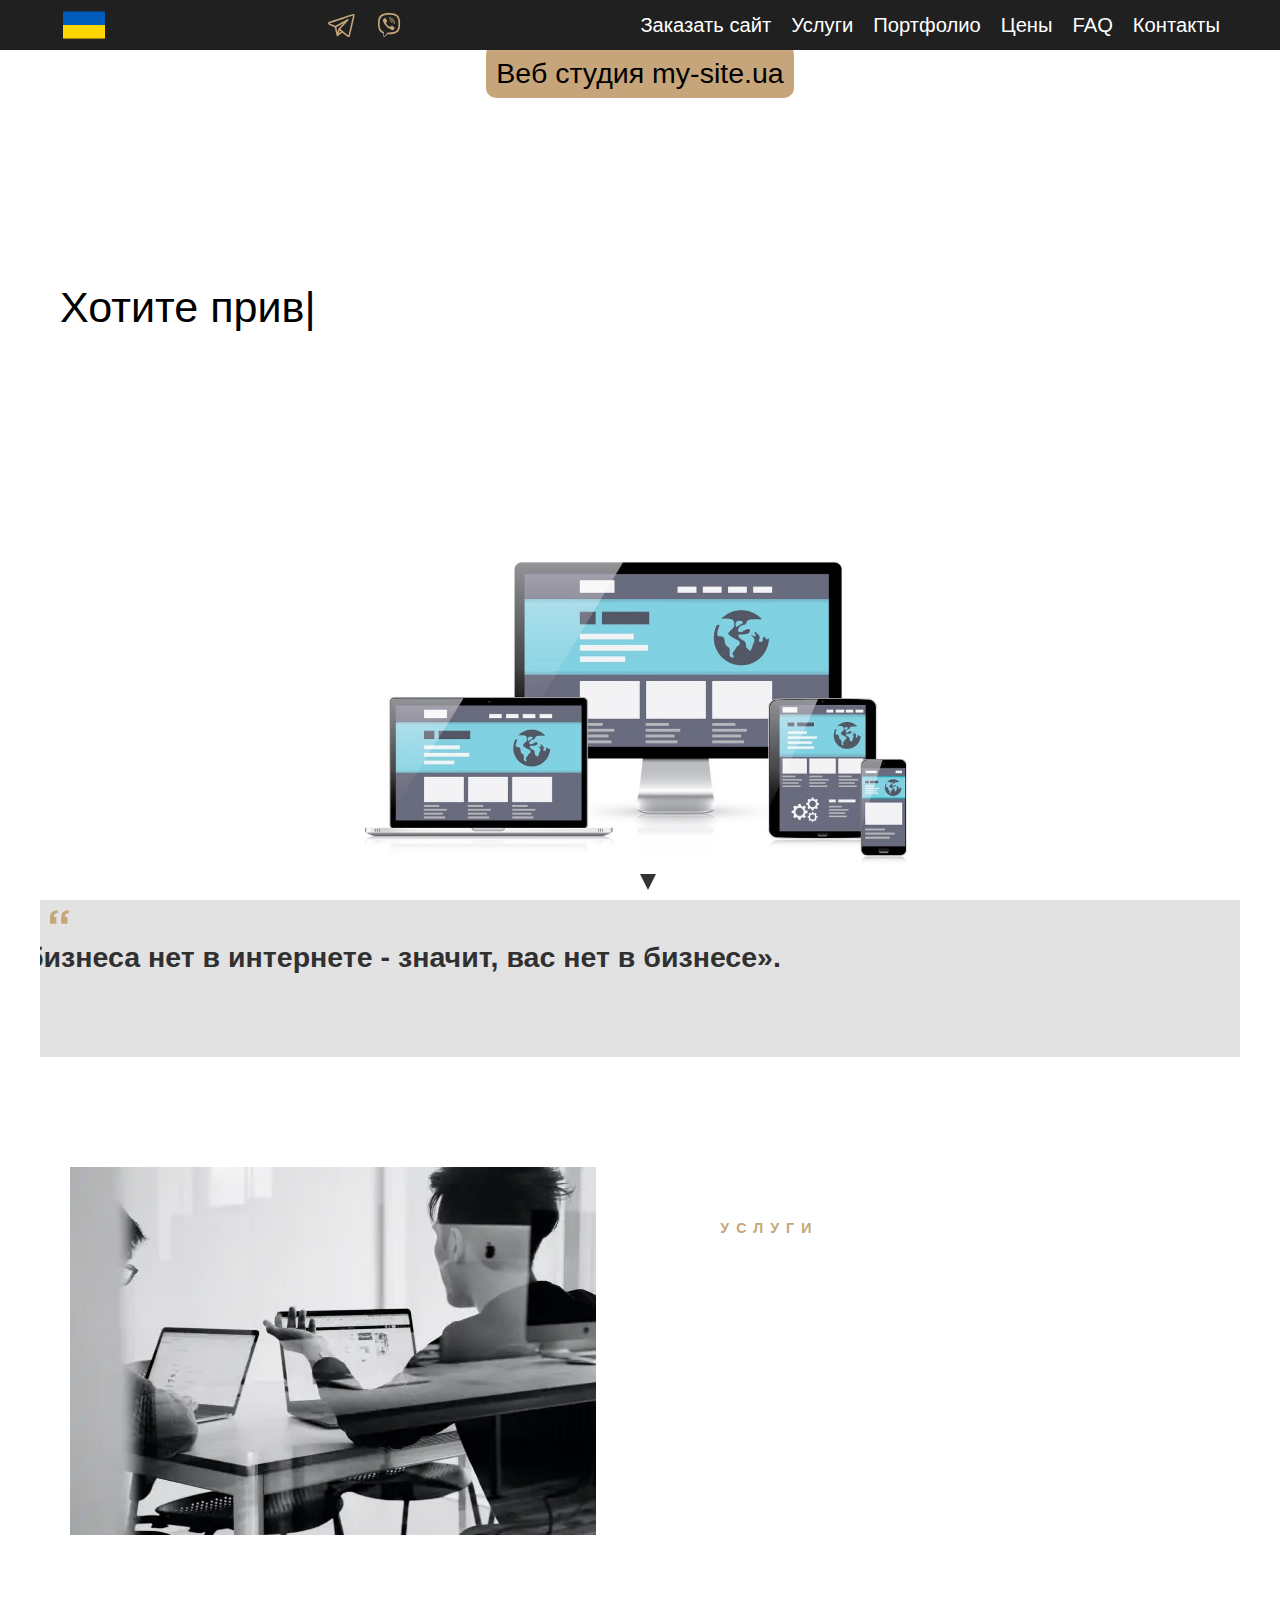
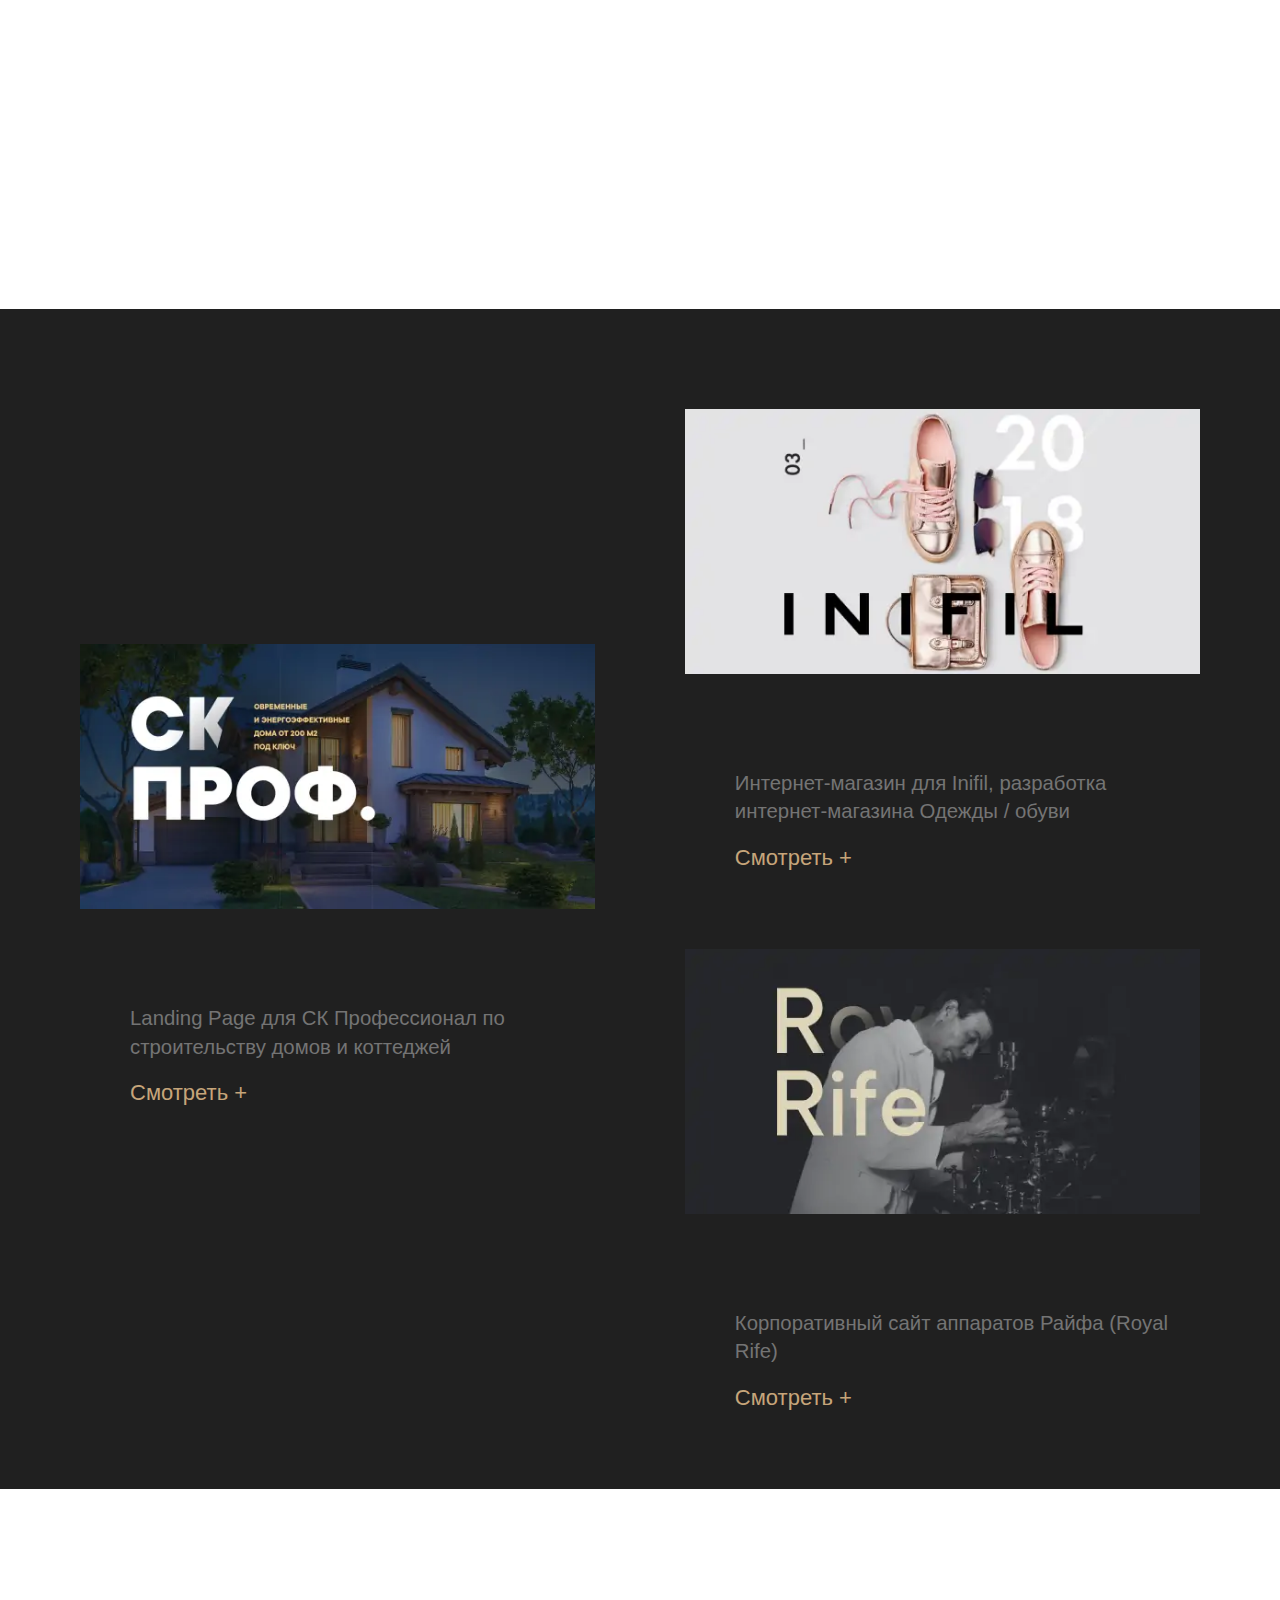
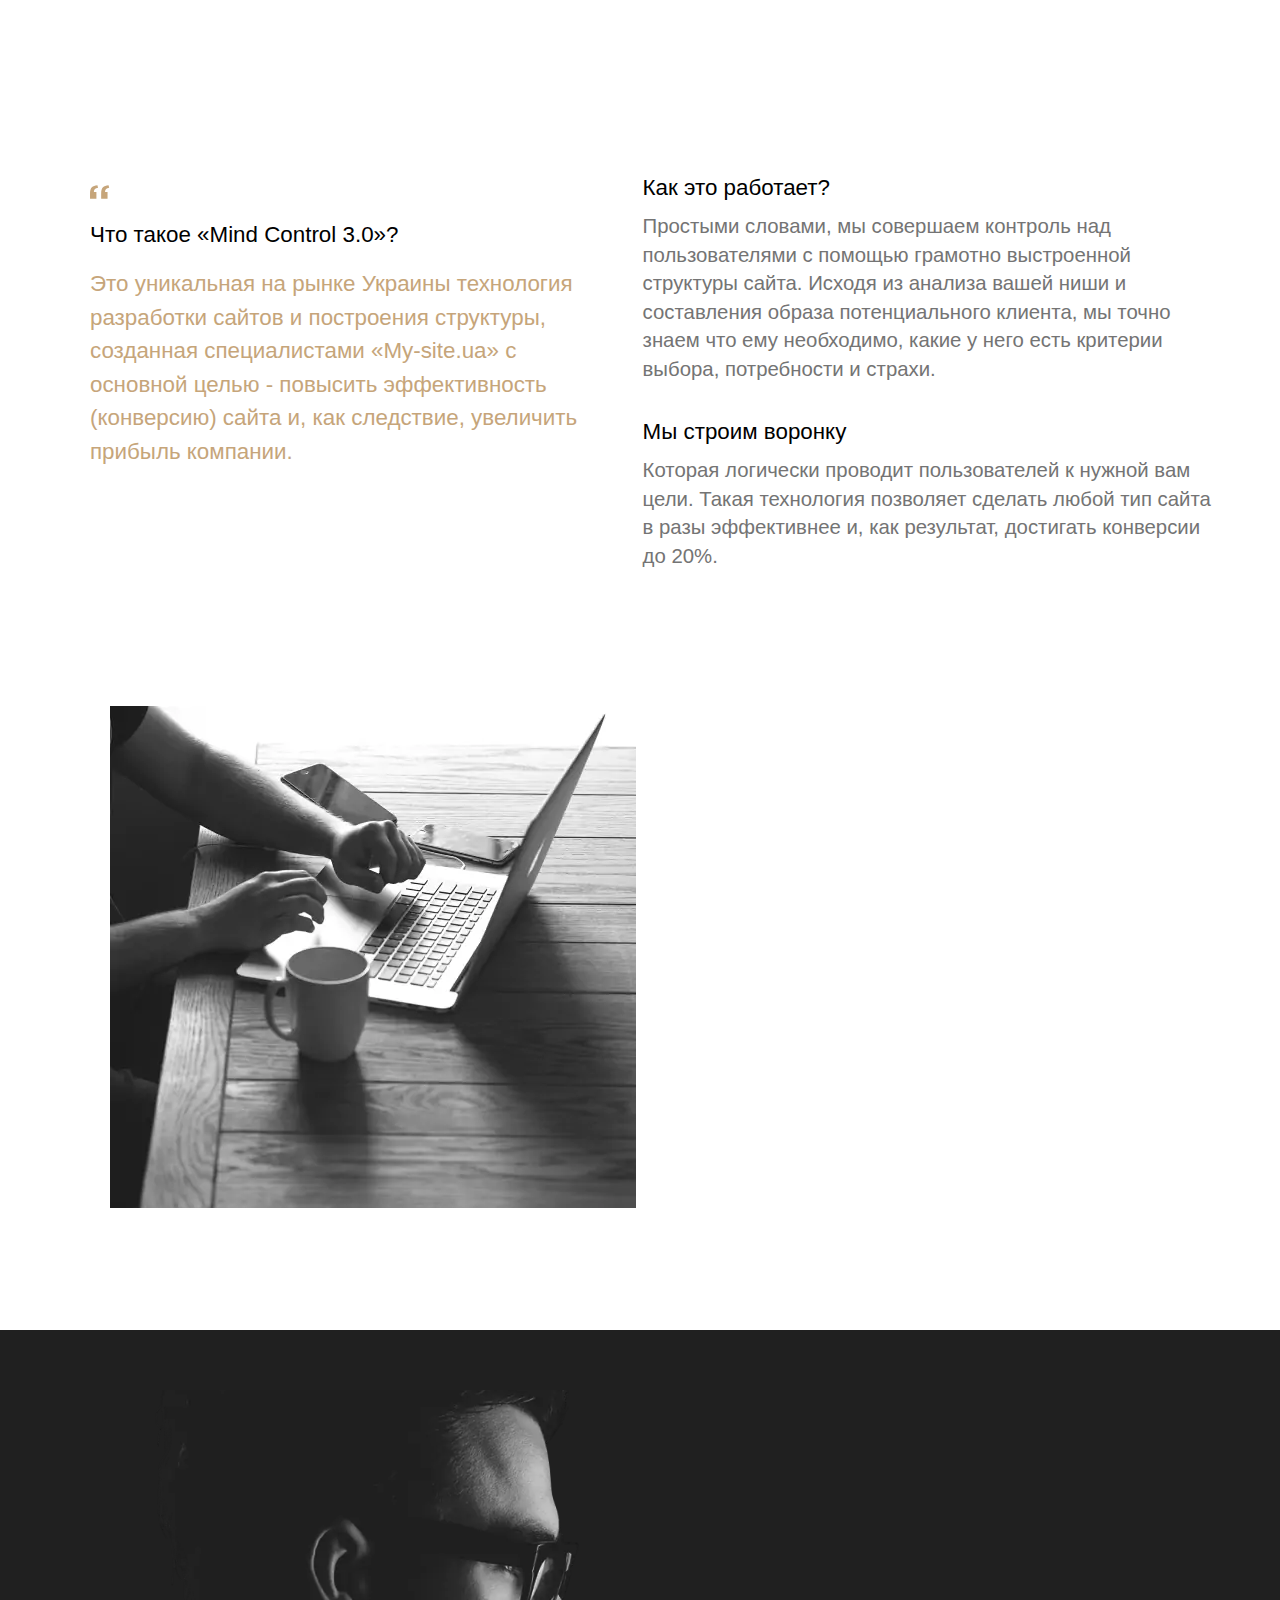
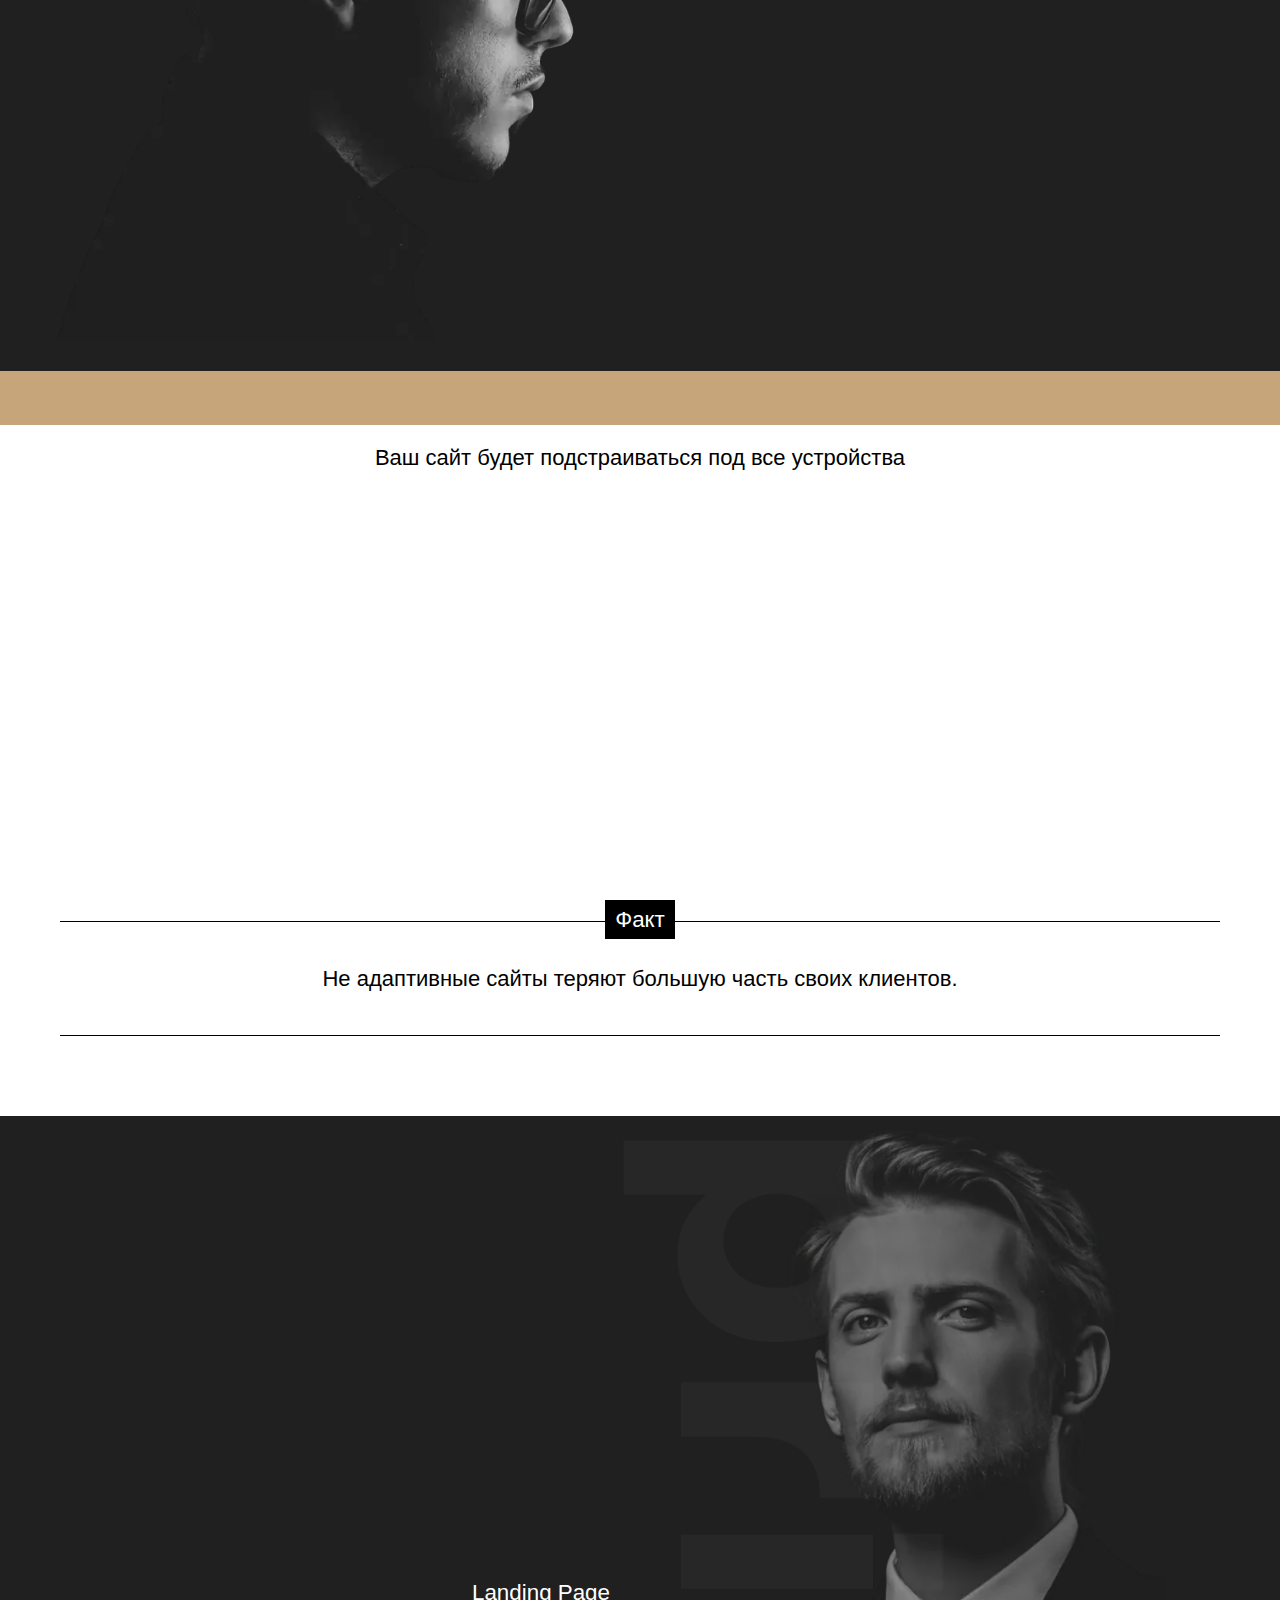
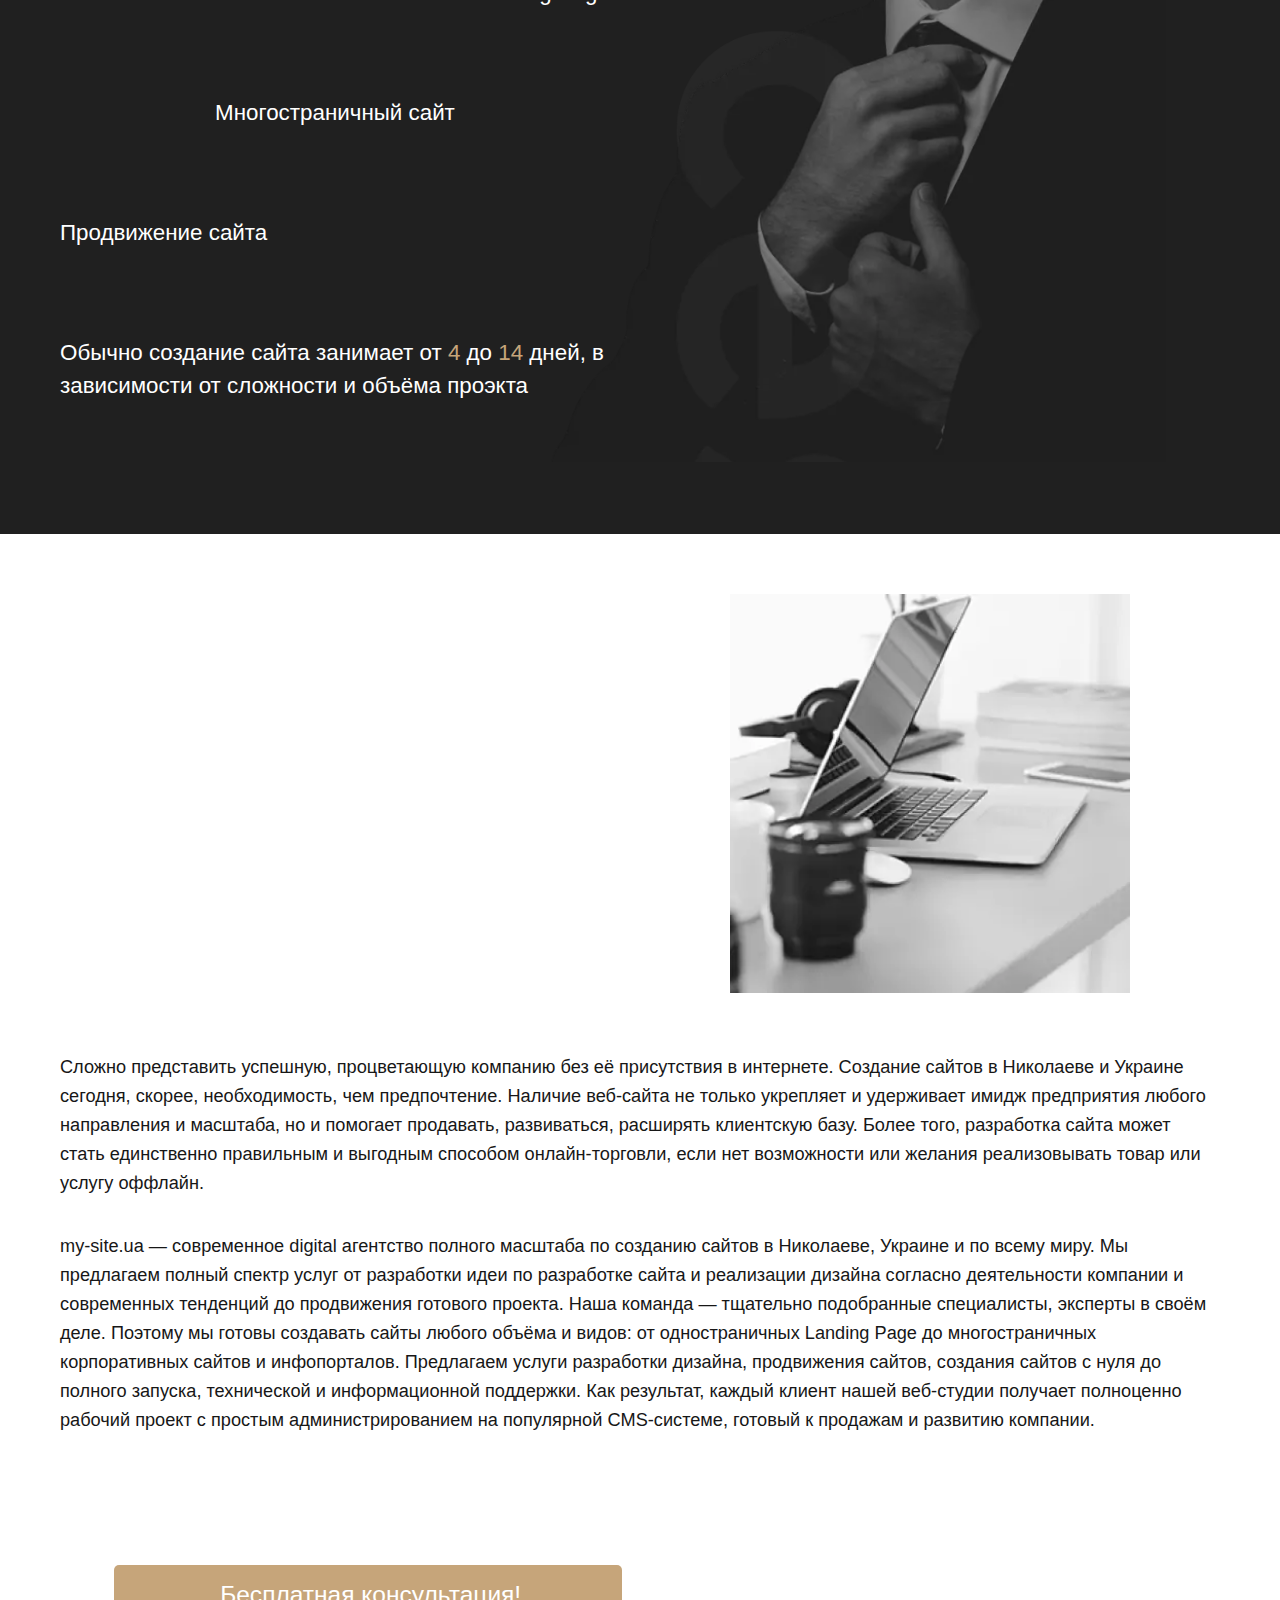
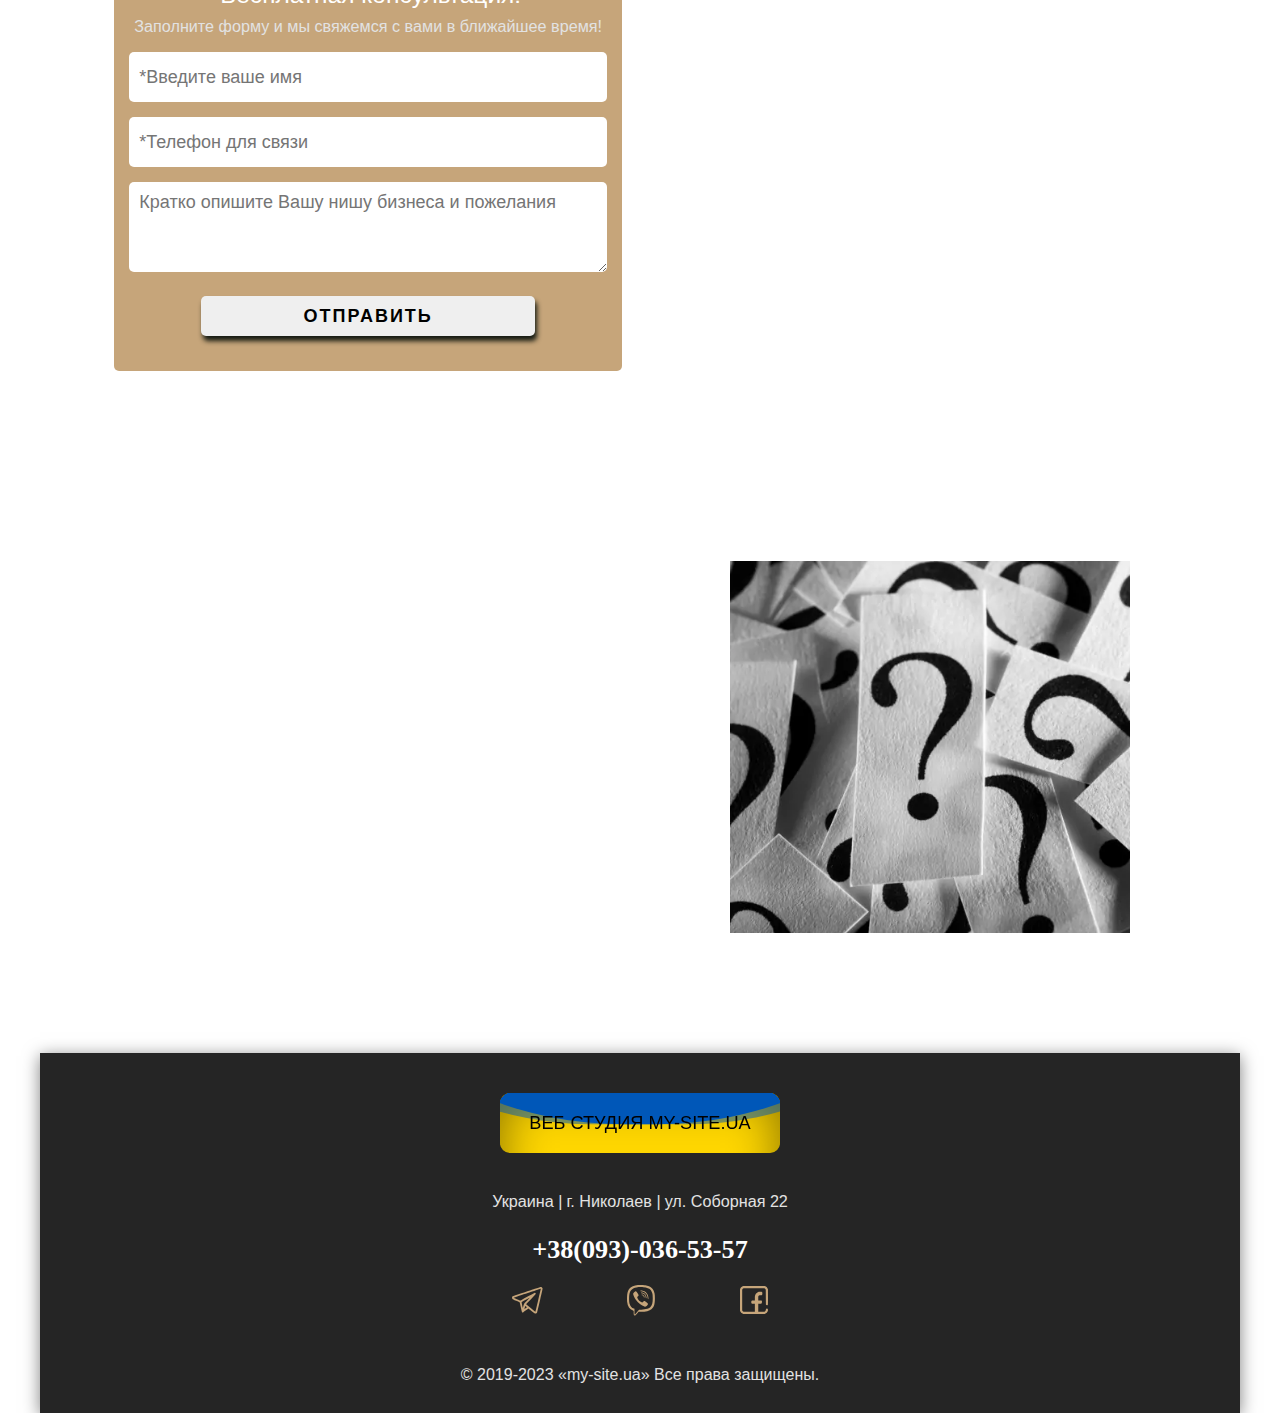
==== index.html @ b1e100ab "01" ====
<!DOCTYPE html>
<html lang="ru">
  <head>
    <meta charset="UTF-8" />
    <meta name="viewport" content="width=device-width, initial-scale=1.0" />
    <meta http-equiv="X-UA-Compatible" content="ie=edge" />
    <link rel="shortcut icon" type="image/ico" href="img/favicon.ico.png" />
    <!-- Краткое описание страницы  -->
    <meta
      name="description"
      content="Разработка современных сайтов в Украине" />
    <!-- Пишем не более 140 символов. -->
    <!-- Ключевые слова страницы  -->
    <meta
      name="keywords"
      content="Сделать сайт, сайт цена, разработка сайтов, сайт на WordPress, сайт на вордпрес, купить сайт, заказать сайт, создание сайтов, сайт не дорого, сайт Украина, заказать сайт в Украине" />
    <!-- Пишем не более 20ти слов. Ключевые фразы разделяем запятой. -->
    <!-- локализация сайта, для русскоязычного сайта ru_RU -->
    <meta property="og:locale" content="ru_RU" />
    <!-- тип контента, по умолчанию используется article -->
    <meta property="og:type" content="article" />
    <!-- заголовок страницы, который будет выводится в записи социальной сети -->
    <meta
      property="og:title"
      content="Разработка современных сайтов в Украине" />
    <!-- описание страницы -->
    <meta
      property="og:description"
      content="Професионально подходим к решению ваших задач. Корпоративные сайты (визитки), landing page (сайт одного товара или услуги), многостраничные сайты. Доступные цены при высоком качестве!" />
    <!-- ссылка на изображение, которое будет публиковаться в записи -->
    <meta
      property="og:image"
      content="https://dimamarktarg.github.io/dev-site/img/bg/bg2.jpg" />
    <!-- ссылка на текущую страницу -->
    <meta
      property="og:url"
      content="https://dimamarktarg.github.io/dev-site/" />
    <!-- название сайта -->
    <meta property="og:site_name" content="Веб студия my-site.ua" />
    <link rel="stylesheet" href="css/style.css" />
    <title>Разработка современных сайтов в Украине</title>
    <script defer src="js/script.js"></script>
  </head>
  <body>
    <div class="wrapper">
      <header class="header" id="navbar">
        <div class="header__container">
          <div class="header__logo">
            <a
              href="https://dimamarktarg.github.io/dev-site/"
              class="header__logo"
              ><img src="img/logo.png" alt="Лого" class="nav__logo" id="logo"
            /></a>
          </div>
          <div class="nav__text">
            <a href="https://t.me/Smile111" target="_blank" rel="nofollow">
              <svg
                width="27"
                viewBox="0 0 21 18"
                fill="none"
                xmlns="http://www.w3.org/2000/svg">
                <path
                  d="M16.2241 1.00653C14.552 1.56661 10.3392 2.95464 6.87319 4.09916C0.898973 6.0635 0.558053 6.19338 0.322656 6.45312C-0.107552 6.94015 -0.107552 7.58141 0.322656 8.06843C0.501233 8.27948 1.03696 8.54735 2.84709 9.33471C4.11336 9.88667 5.16859 10.3575 5.20917 10.3899C5.24164 10.4143 5.58256 11.8835 5.95595 13.6449C6.40239 15.7148 6.70273 16.9161 6.80013 17.046C7.01118 17.3382 7.32774 17.3463 7.72548 17.0785C7.98523 16.908 10.3149 15.1872 11.0697 14.6027C11.1184 14.5703 12.0032 15.2359 13.1802 16.2018C14.4384 17.2327 15.3231 17.8983 15.5098 17.947C16.1673 18.1499 16.8573 17.7522 17.0683 17.0622C17.1251 16.8512 17.9855 13.2228 18.984 8.99379C20.3801 3.06828 20.7778 1.24192 20.7373 1.02276C20.6317 0.47891 20.0473 0 19.4953 0C19.3736 0 17.8963 0.454559 16.2241 1.00653ZM19.5116 1.39615C19.4872 1.50167 18.6674 4.99204 17.6852 9.16425C16.703 13.3365 15.8913 16.7619 15.8751 16.77C15.8589 16.7862 14.4302 15.6417 12.7013 14.2293L9.55996 11.6562L10.12 11.088C12.8474 8.27948 15.9968 4.9271 16.0618 4.75664C16.2079 4.36702 15.9238 3.9774 15.4855 3.9774C15.3556 3.9774 8.32615 7.80869 5.9803 9.15613C5.76925 9.27789 5.70432 9.25354 3.74809 8.40124C2.64416 7.92233 1.60516 7.46777 1.45906 7.3866L1.17496 7.2486L3.08248 6.62358C4.12148 6.28266 8.22875 4.93522 12.2061 3.62024C16.1835 2.30527 19.4547 1.22569 19.4953 1.22569C19.5278 1.21757 19.5359 1.29874 19.5116 1.39615ZM11.5487 7.80869C11.1996 8.18207 10.3067 9.11555 9.56807 9.88667C8.82942 10.6578 8.18816 11.3721 8.13946 11.4695C8.08264 11.5669 7.88783 12.2082 7.69302 12.8819C7.50632 13.5637 7.33586 14.1157 7.32774 14.0995C7.28716 14.067 6.47545 10.2844 6.4998 10.2682C6.55662 10.2195 12.1331 7.14308 12.1574 7.14308C12.1737 7.14308 11.8977 7.44342 11.5487 7.80869ZM9.7223 13.3527C9.94146 13.5313 10.12 13.7017 10.1119 13.7342C10.1038 13.7667 9.69795 14.0832 9.21904 14.4485C8.66707 14.8625 8.3505 15.0573 8.37486 14.9599C8.39921 14.8787 8.5372 14.4079 8.67519 13.9209C8.81318 13.4257 8.94306 12.9793 8.96741 12.9144C9.00799 12.7926 9.02423 12.8007 9.7223 13.3527Z"
                  fill="#c6a57a"></path>
              </svg>
            </a>
            <a
              href="viber://chat?number=%2B380930365357"
              target="_blank"
              rel="nofollow">
              <svg
                width="23"
                viewBox="0 0 19 20"
                fill="none"
                xmlns="http://www.w3.org/2000/svg">
                <path
                  d="M7.18602 0.0608273C4.56612 0.381472 2.64225 1.16353 1.66468 2.30534C0.976463 3.11086 0.444662 4.36998 0.178761 5.81679C0.00670828 6.74744 -0.0636771 9.90696 0.0692731 11.0018C0.4212 14.0362 1.69596 15.9601 3.90137 16.7891L4.3706 16.9611V17.9935C4.37842 19.2057 4.44881 19.581 4.72253 19.8157C5.19177 20.2223 5.51241 20.0268 6.81063 18.5096L7.57705 17.6103L9.12553 17.6024C12.2694 17.579 14.7564 16.969 15.9842 15.9132C16.8992 15.1389 17.5874 13.9971 17.9081 12.7615C18.3382 11.0644 18.4164 7.41219 18.0645 5.65256C17.3841 2.29752 15.8043 0.88199 11.9566 0.201597C10.9243 0.0139027 8.17924 -0.0643024 7.18602 0.0608273ZM10.7679 1.46853C12.9654 1.70315 14.553 2.26624 15.3742 3.07958C15.9138 3.6192 16.3596 4.54203 16.6177 5.65256C16.7897 6.37205 16.821 6.76308 16.8601 8.12387C16.9539 11.5962 16.5707 13.1994 15.3585 14.4038C14.7173 15.0451 14.2871 15.2954 13.3252 15.5769C12.1286 15.921 10.9399 16.0931 9.35233 16.14L7.88205 16.1869L6.90448 17.3835C6.37268 18.0404 5.75485 18.7599 5.54369 18.9867C4.94151 19.628 4.91805 19.5732 4.91805 17.4147V15.6395L4.45663 15.4674C3.05674 14.9591 2.07135 13.7625 1.63339 12.0655C1.28929 10.7125 1.26583 7.54514 1.59429 5.96538C2.11827 3.42369 3.41649 2.21149 6.17716 1.64841C7.4832 1.38251 9.35233 1.31212 10.7679 1.46853Z"
                  fill="#c6a57a"></path>
                <path
                  d="M8.79856 3.68961C8.72817 3.88513 8.83766 4.04154 9.05664 4.04154C9.5728 4.04936 10.5347 4.2918 11.0744 4.54206C11.786 4.88617 12.5837 5.65258 12.9513 6.34862C13.2563 6.93516 13.4987 7.80325 13.5691 8.59313C13.6239 9.21878 13.7334 9.38301 13.9758 9.1875C14.2495 8.9607 13.8898 7.09157 13.3893 6.12964C12.9904 5.37104 12.1067 4.47949 11.395 4.13539C10.4252 3.65833 8.91587 3.40025 8.79856 3.68961Z"
                  fill="#c6a57a"></path>
                <path
                  d="M5.34711 4.24475C4.63543 4.61232 4.04889 5.35528 4.04106 5.8949C4.03324 6.43452 4.95608 8.43659 5.78506 9.68007C6.37942 10.5638 7.60726 11.8229 8.47535 12.4251C9.34343 13.0273 10.6886 13.7702 11.3846 14.0205C11.9008 14.2082 11.9946 14.2238 12.2762 14.1378C12.6359 14.0283 13.1208 13.6217 13.4414 13.1524C13.9028 12.4798 13.8403 12.1905 13.1051 11.5805C12.3309 10.9314 11.6583 10.5325 11.3533 10.5325C10.9936 10.5325 10.8528 10.6185 10.5947 10.9861C10.2741 11.4475 10.016 11.5336 9.49984 11.3302C8.3815 10.9001 7.38046 9.90687 6.90341 8.74942C6.61404 8.04556 6.64533 7.87351 7.14584 7.38081C7.52123 7.01324 7.57598 6.9194 7.57598 6.6535C7.57598 6.30939 7.16931 5.58207 6.50455 4.72963C6.01968 4.11962 5.78506 4.01795 5.34711 4.24475Z"
                  fill="#c6a57a"></path>
                <path
                  d="M9.25053 5.01924C9.15668 5.24604 9.28963 5.33989 9.80579 5.44155C11.2291 5.69963 12.1363 6.66157 12.2615 8.04581C12.2927 8.4603 12.3475 8.62454 12.4492 8.6871C12.7072 8.84351 12.7933 8.59326 12.7307 7.91286C12.5899 6.48951 11.6515 5.37899 10.275 5.01924C9.68066 4.87065 9.30527 4.87065 9.25053 5.01924Z"
                  fill="#c6a57a"></path>
                <path
                  d="M9.66607 6.28601C9.63479 6.30947 9.61133 6.41896 9.61133 6.51281C9.61133 6.6614 9.67389 6.7005 10.0336 6.77871C10.6828 6.91166 10.933 7.24794 11.0425 8.10821C11.0503 8.17077 11.152 8.23334 11.2771 8.24898C11.4805 8.27244 11.4883 8.26462 11.4883 7.89705C11.4883 7.42 11.2771 6.95858 10.9174 6.64576C10.5498 6.32511 9.8303 6.11396 9.66607 6.28601Z"
                  fill="#c6a57a"></path>
              </svg>
            </a>
          </div>
          <div class="header__menu menu">
            <div class="menu__icon">
              <span></span>
            </div>
            <nav class="menu__body">
              <ul class="menu__list">
                <li>
                  <a class="menu__link btn--show-modal-window" href="#"
                    >Заказать сайт</a
                  >
                </li>
                <li>
                  <a data-goto=".services" href="#" class="menu__link"
                    >Услуги</a
                  >
                </li>
                <li>
                  <a data-goto=".portfolio" href="#" class="menu__link"
                    >Портфолио</a
                  >
                </li>
                <li>
                  <a data-goto=".cost" href="#" class="menu__link">Цены</a>
                </li>
                <li>
                  <a data-goto=".faq_2" href="#" class="menu__link">FAQ</a>
                </li>
                <li>
                  <a data-goto=".footer" href="#" class="menu__link"
                    >Контакты</a
                  >
                </li>
              </ul>
            </nav>
          </div>
        </div>
      </header>
      <main class="page">
        <div class="under-header">
          <h1 class="text-center _anim-items">Веб студия my-site.ua</h1>
          <div><span id="text"></span><span id="cursor">|</span></div>
          <div class="bg-container">
            <img src="img/bg/bg2.jpg" alt="Responsive-Web-Desig" />
          </div>
        </div>

        <section class="page__section page__section_1">
          <div class="cite">
            <img src="img/icon/quote.svg" alt="Билл Гейтс" />
            <div class="cite__text _anim-items _anim-no-hide">
              «Если вашего бизнеса нет в интернете - значит, вас нет в бизнесе».
            </div>
            <div class="cite__img _anim-items _anim-no-hide">
              <div class="cite__img-text">Билл Гейтс</div>
            </div>
          </div>
          <div class="page__wrapper-1200 margin-vert">
            <div class="services">
              <div class="services__img">
                <img src="img/bg/service-photo.png" alt="service-photo" />
              </div>
              <div class="services__body">
                <div class="services__title">УСЛУГИ</div>
                <div class="services__subtitle anim-top _anim-items">
                  Как мы развиваем ваш бизнес
                </div>
                <div class="services__text anim-left _anim-items">
                  Мы предоставляем весь спектр digital-услуг, чтобы развивать
                  ваш бизнес и достигать WOW-результатов
                </div>
              </div>
            </div>
            <div class="adaptive__colums">
              <div class="adaptive__items anim-top _anim-items _anim-no-hide">
                <div class="adaptive__img">
                  <img src="img/svg/serv1.svg" alt="ПК" />
                </div>
                <div class="adaptive__item">
                  <h2 class="adaptive__title">Разработка сайта</h2>
                  <div class="adaptive__text">
                    Создаем первоклассный и эффективный ключ для решения вашего
                    бизнеса:
                    <ul class="ul">
                      <li class="li">Landing page</li>
                      <li class="li">Корпоративный сайт компании</li>
                      <li class="li">Сайт-визитка</li>
                    </ul>
                  </div>
                </div>
              </div>
              <div class="adaptive__items anim-top _anim-items _anim-no-hide">
                <div class="adaptive__img">
                  <img src="img/svg/serv2.svg" alt="Ноутбук" />
                </div>
                <div class="adaptive__item">
                  <h2 class="adaptive__title">Продвижение сайтов</h2>
                  <div class="adaptive__text">
                    Продвижение бизнеса на основе его специфики и требований к
                    результатам:
                    <ul class="ul">
                      <li class="li">SEO-продвижение</li>
                      <li class="li">Контекстная реклама</li>
                      <li class="li">Таргетированная реклама FB/Inst</li>
                    </ul>
                  </div>
                </div>
              </div>
            </div>
          </div>

          <div class="portfolio">
            <div class="page__wrapper-1200">
              <div class="portfolio__container">
                <div class="portfolio__wrap">
                  <div class="portfolio__side_left">
                    <div class="portfolio__item">
                      <div class="portfolio__about">
                        <div
                          class="services__subtitle anim-top _anim-items white">
                          Наши работы
                        </div>
                        <div
                          class="services__text anim-left _anim-items gray-w">
                          То, чем мы гордимся.<br />Посмотрите наши свежие
                          работы
                        </div>
                      </div>
                    </div>

                    <div class="portfolio__item">
                      <div class="portfolio__photo">
                        <a href="https://sk-prof.com/"
                          ><img src="img/bg/work1.png.webp" alt="Картинка"
                        /></a>
                      </div>
                      <div class="portfolio__about">
                        <div
                          class="services__subtitle anim-top _anim-items white">
                          СК Профессионал
                        </div>
                        <p class="adaptive__text">
                          Landing Page для СК Профессионал по строительству
                          домов и коттеджей
                        </p>
                        <a href="https://sk-prof.com/" class="portfolio__link"
                          >Смотреть +</a
                        >
                      </div>
                    </div>
                  </div>

                  <div class="portfolio__side_right">
                    <div class="portfolio__item">
                      <div class="portfolio__photo">
                        <a href="https://inifil.com.ua/"
                          ><img src="img/bg/work2.png.webp" alt="Картинка"
                        /></a>
                      </div>
                      <div class="portfolio__about">
                        <div
                          class="services__subtitle anim-top _anim-items white">
                          Inifi
                        </div>
                        <p class="adaptive__text">
                          Интернет-магазин для Inifil, разработка
                          интернет-магазина Одежды / обуви
                        </p>
                        <a href="https://inifil.com.ua/" class="portfolio__link"
                          >Смотреть +</a
                        >
                      </div>
                    </div>
                    <div class="portfolio__item">
                      <div class="portfolio__photo">
                        <a href="https://rife.com.ua/"
                          ><img src="img/bg/work3.png.webp" alt="Картинка"
                        /></a>
                      </div>
                      <div class="portfolio__about">
                        <div
                          class="services__subtitle anim-top _anim-items white">
                          Royal Rife
                        </div>
                        <p class="adaptive__text">
                          Корпоративный сайт аппаратов Райфа (Royal Rife)
                        </p>
                        <a href="https://rife.com.ua/" class="portfolio__link"
                          >Смотреть +</a
                        >
                      </div>
                    </div>
                  </div>
                </div>
              </div>
            </div>
          </div>
          <div class="page__wrapper-1200 serv_link">
            <div class="margin-vert">
              <div class="adaptive__padding padding__left">
                <div class="services__subtitle anim-top _anim-items">
                  Разработка веб-сайтов для бизнеса
                </div>
                <div class="services__text anim-left _anim-items">
                  по уникальной технологии<br /><b>«Mind Control 3.0»</b>
                </div>
              </div>
            </div>

            <div class="fsb margin-vert">
              <div class="sb1">
                <img src="img/icon/quote.svg" alt="quote" />
                <h2 class="adaptive__title">Что такое «Mind Control 3.0»?</h2>
                <p>
                  Это уникальная на рынке Украины технология разработки сайтов и
                  построения структуры, созданная специалистами «My-site.ua» с
                  основной целью - повысить эффективность (конверсию) сайта и,
                  как следствие, увеличить прибыль компании.
                </p>
              </div>
              <div class="sb2">
                <div class="adaptive__padding">
                  <h2 class="adaptive__title">Как это работает?</h2>
                  <p class="adaptive__text">
                    Простыми словами, мы совершаем контроль над пользователями с
                    помощью грамотно выстроенной структуры сайта. Исходя из
                    анализа вашей ниши и составления образа потенциального
                    клиента, мы точно знаем что ему необходимо, какие у него
                    есть критерии выбора, потребности и страхи.
                  </p>
                </div>
                <div class="adaptive__padding">
                  <h2 class="adaptive__title">Мы строим воронку</h2>
                  <p class="adaptive__text">
                    Которая логически проводит пользователей к нужной вам цели.
                    Такая технология позволяет сделать любой тип сайта в разы
                    эффективнее и, как результат, достигать конверсии до 20%.
                  </p>
                </div>
              </div>
            </div>
          </div>
          <div class="page__wrapper-1200">
            <div class="services margin-vert padding-vert">
              <div class="services__img">
                <img src="img/bg/need.png.webp" alt="service-photo" />
              </div>
              <div class="services__body">
                <div class="services__subtitle anim-top _anim-items">
                  Разработка сайта поможет Вам:
                </div>
                <div data-spollers class="spoller spoller_1">
                  <div
                    class="spoller__item anim-bottom _anim-items _anim-no-hide">
                    <button
                      tabindex="-1"
                      type="button"
                      data-spoller
                      class="spoller__title">
                      <span class="gold">1.</span> Сформировать образ бренда.
                    </button>
                    <div class="spoller__body">
                      На сайте можно отобразить компанию с лучшей стороны и
                      подробно. Отобразить процессы, работников, сертификаты,
                      технологии, локации, а также любой каталог товаров и
                      услуг.
                    </div>
                  </div>
                  <div
                    class="spoller__item anim-bottom _anim-items _anim-no-hide">
                    <button
                      tabindex="-1"
                      type="button"
                      data-spoller
                      class="spoller__title">
                      <span class="gold">2.</span> Рассказать о бизнесе
                      максимально понятно.
                    </button>
                    <div class="spoller__body">
                      На сайте информация располагается последовательно, и её
                      всегда можно найти. При разработке выясняют, что важно
                      потенциальным клиентам и партнёрам. А потом это
                      учитывается при проектировании.
                    </div>
                  </div>
                  <div
                    class="spoller__item anim-bottom _anim-items _anim-no-hide">
                    <button
                      tabindex="-1"
                      type="button"
                      data-spoller
                      class="spoller__title">
                      <span class="gold">3.</span> Взаимодействовать с
                      пользователями.
                    </button>
                    <div class="spoller__body">
                      От дизайна и удобства сайта во многом зависит
                      пользовательский опыт — понравится ли клиенту на сайте,
                      захочет ли он воспользоваться сервисом снова. Этот опыт
                      можно постоянно анализировать и улучшать.
                    </div>
                  </div>
                  <div
                    class="spoller__item anim-bottom _anim-items _anim-no-hide">
                    <button
                      tabindex="-1"
                      type="button"
                      data-spoller
                      class="spoller__title">
                      <span class="gold">4.</span> Привлекать новых клиентов и
                      партнёров.
                    </button>
                    <div class="spoller__body">
                      Сайты рекламируют через контекстную рекламу, баннеры,
                      продвижение в поисковиках и даже через традиционные
                      каналы. Реклама в интернете может привлечь не только
                      покупателей, но и возможных инвесторов, партнеров и
                      работников.
                    </div>
                  </div>
                  <div
                    class="spoller__item anim-bottom _anim-items _anim-no-hide">
                    <button
                      tabindex="-1"
                      type="button"
                      data-spoller
                      class="spoller__title">
                      <span class="gold">5.</span> Продемонстрировать результаты
                      работы.
                    </button>
                    <div class="spoller__body">
                      Сайт позволяет разместить портфолио: описание решенных
                      задач с фото, видео, текстом и любой графикой. Например,
                      потенциальные клиенты и партнеры могут убедиться в опыте
                      исполнителя.
                    </div>
                  </div>
                </div>
              </div>
            </div>
          </div>
          <div class="tehnologi">
            <div class="tehnologi__container">
              <div class="tehnologi__left">
                <div class="services__subtitle anim-top _anim-items">
                  <span class="gold">3</span>
                  <span class="white">главных составляющих технологии</span>
                  <span class="gold"> «Mind Control 3.0»</span>
                </div>
              </div>
              <div class="tehnologi__right">
                <div class="tehnologi__block anim-left _anim-items">
                  <div class="right__num"><span class="bbg gold">01</span></div>
                  <div class="right__body">
                    <h2 class="adaptive__title white">
                      Детальный анализ целевой аудитории
                    </h2>
                    <p class="adaptive__text gray">
                      Целиком и полностью погружаемся в ваш бизнес, общаемся с
                      вами и вашими менеджерами, чтобы понять нужды ваших
                      клиентов. Разрабатываем аватары пользователей.
                    </p>
                  </div>
                </div>
                <div class="tehnologi__block anim-left _anim-items">
                  <div class="right__num"><span class="bbg gold">02</span></div>
                  <div class="right__body">
                    <h2 class="adaptive__title white">Продающая структура</h2>
                    <p class="adaptive__text gray">
                      На основе анализа первого этапа создается продающая
                      структура, которая с каждым этапом прохождения сайта
                      пользователем греет его интерес к компании/услуге/продукту
                      и бескомпромиссно приводит к целевому действию, нужному
                      вам - звонок, подписка, контакты.
                    </p>
                  </div>
                </div>
                <div class="tehnologi__block anim-left _anim-items">
                  <div class="right__num"><span class="bbg gold">03</span></div>
                  <div class="right__body">
                    <h2 class="adaptive__title white">
                      Продающий, взрывной копирайтинг
                    </h2>
                    <p class="adaptive__text gray">
                      Наши копирайтеры пишут контент, попадающий прямо в цель.
                      Выделяем золотые преимущества вашего бизнеса, отделяем
                      семена от плевел и подаем их на красивой, блестящей
                      тарелке в виде вашего сайта.
                    </p>
                  </div>
                </div>
              </div>
            </div>
          </div>
        </section>
        <section class="page__section page__section_2">
          <div class="yellow__bg">
            <h2
              class="page__title text-center anim-top _anim-items _anim-no-hide">
              Адаптивный <span class="white">web-дизайн</span>
            </h2>
          </div>
          <div class="page__wrapper-1200">
            <p class="text-center sub-title">
              Ваш сайт будет подстраиваться под все устройства
            </p>
            <div class="adaptive">
              <div class="adaptive__colums">
                <div
                  class="adaptive__items anim-left _anim-items _anim-no-hide">
                  <div class="adaptive__img">
                    <img src="img/icon/pc2.png" alt="ПК" />
                  </div>
                  <div class="adaptive__item">
                    <div class="adaptive__title">Компьютеры</div>
                    <div class="adaptive__text">
                      Вне зависимости от размера монитора, сайт везде
                      отображается корректно
                    </div>
                  </div>
                </div>
                <div
                  class="adaptive__items anim-right _anim-items _anim-no-hide">
                  <div class="adaptive__img">
                    <img src="img/icon/laptop2.png" alt="Ноутбук" />
                  </div>
                  <div class="adaptive__item">
                    <div class="adaptive__title">Ноутбуки</div>
                    <div class="adaptive__text">
                      Ноутбук или нетбук на любом устройстве сайт выглядит
                      великолепно
                    </div>
                  </div>
                </div>
              </div>
              <div class="adaptive__colums">
                <div
                  class="adaptive__items anim-left _anim-items _anim-no-hide">
                  <div class="adaptive__img">
                    <img src="img/icon/ebook2.png" alt="Планшет" />
                  </div>
                  <div class="adaptive__item">
                    <div class="adaptive__title">Планшеты</div>
                    <div class="adaptive__text">
                      Сайт подстроится под любой даже нестандартный планшет
                    </div>
                  </div>
                </div>
                <div
                  class="adaptive__items anim-right _anim-items _anim-no-hide">
                  <div class="adaptive__img">
                    <img src="img/icon/smart2.png" alt="Смартфон" />
                  </div>
                  <div class="adaptive__item">
                    <div class="adaptive__title">Смартфоны</div>
                    <div class="adaptive__text">
                      Не важно какой телефон, сайтом всегда пользоваться удобно
                      и приятно
                    </div>
                  </div>
                </div>
              </div>
            </div>
            <div class="center">
              <div class="adaptive__title text-center fakt">Факт</div>
            </div>
            <p class="text-center hrb">
              Не адаптивные сайты теряют большую часть своих клиентов.
            </p>
          </div>
        </section>
        <section class="page__section page__section_3">
          <div class="cost">
            <div class="page__wrapper-1200">
              <div class="cost-wrapper padding-vert">
                <div class="cost_bg">
                  <div class="cost__content">
                    <div class="padding-vert">
                      <div
                        class="services__subtitle anim-top _anim-items white">
                        Сроки и стоимость <br />создания ВЕБ-САЙТОВ<br />
                        <span class="gold"> под ключ</span>
                      </div>
                      <div class="services__text anim-left _anim-items">
                        <span class="white">Мы - веб-студия, которую,</span>
                        <span class="gold"
                          >в первую очередь, заботит результат работы,</span
                        >
                        <span class="white"
                          >успех созданного сайта и отзывы наших клиентов.</span
                        >
                      </div>
                    </div>
                    <div class="cost-section">
                      <div class="cost__item-1">
                        <h2 class="adaptive__title white">Landing Page</h2>
                        <div
                          class="services__subtitle anim-top _anim-items white adaptive__padding">
                          <span class="adaptive__text gold">от</span> 600$
                        </div>
                      </div>
                      <div class="cost__item-2">
                        <h2 class="adaptive__title white">
                          Многостраничный сайт
                        </h2>
                        <div
                          class="services__subtitle anim-top _anim-items white adaptive__padding">
                          <span class="adaptive__text gold">от</span> 1000$
                        </div>
                      </div>
                      <div class="cost__item-3">
                        <h2 class="adaptive__title white">Продвижение сайта</h2>
                        <div
                          class="services__subtitle anim-top _anim-items white adaptive__padding">
                          <span class="adaptive__text gold">от</span> 250$
                        </div>
                      </div>
                      <div class="cost__item-3">
                        <h2 class="adaptive__title white">
                          Обычно создание сайта занимает от
                          <span class="gold">4</span> до
                          <span class="gold">14</span> дней, в зависимости от
                          сложности и объёма проэкта
                        </h2>
                      </div>
                    </div>
                  </div>
                </div>
              </div>
              <div
                class="services__subtitle anim-top _anim-items white adaptive__padding text-center">
                <span class="adaptive__text gold"
                  >* Для всех украинцев скидка</span
                >
                50%
                <span class="adaptive__text gold"
                  >до окончания военного положения</span
                >
              </div>
            </div>
          </div>
        </section>
        <section class="page__section page__section_4">
          <div class="page__wrapper-1200">
            <div class="faq margin-vert">
              <div>
                <div class="services__subtitle anim-top _anim-items _anim">
                  Этапы <br />
                  разработки
                </div>
                <div data-spollers data-one-spoller class="spoller spoller_1">
                  <div
                    class="spoller__item anim-bottom _anim-items _anim-no-hide">
                    <button
                      tabindex="-1"
                      type="button"
                      data-spoller
                      class="spoller__title">
                      <span class="gold">1.</span> Анализ бизнеса и ниши
                    </button>
                    <div class="spoller__body">
                      Всесторонне изучаем ваш бизнес и нишу в целом, чтобы с
                      помощью сайта не только влиться в нее, но и стать лидером.
                      Узнаем сильные и слабые стороны компании для создания
                      акцентов на первом и исключении второго.
                    </div>
                  </div>
                  <div
                    class="spoller__item anim-bottom _anim-items _anim-no-hide">
                    <button
                      tabindex="-1"
                      type="button"
                      data-spoller
                      class="spoller__title">
                      <span class="gold">2.</span> Анализ конкурентов
                    </button>
                    <div class="spoller__body">
                      Изучаем конкурентов вашего бизнеса, чтобы узнать их
                      преимущества и суметь превзойти их, тем самым, помочь вам
                      стать лучшим в своем деле.
                    </div>
                  </div>
                  <div
                    class="spoller__item anim-bottom _anim-items _anim-no-hide">
                    <button
                      tabindex="-1"
                      type="button"
                      data-spoller
                      class="spoller__title">
                      <span class="gold">3.</span> Разработка дизайна
                    </button>
                    <div class="spoller__body">
                      Воплощаем ваши пожелания относительно визуальной части
                      сайта на основе нашего тонкого вкуса с умением сочетать
                      цвета и оттенки.
                    </div>
                  </div>
                  <div
                    class="spoller__item anim-bottom _anim-items _anim-no-hide">
                    <button
                      tabindex="-1"
                      type="button"
                      data-spoller
                      class="spoller__title">
                      <span class="gold">4.</span> Программирование и верстка
                    </button>
                    <div class="spoller__body">
                      Сайт начинает работать, становясь "живым организмом".
                      Кнопки, подвижные элементы уже выполняют свою функцию.
                      Верстаем сайт, адаптируя его под все возможные гаджеты.
                    </div>
                  </div>
                  <div
                    class="spoller__item anim-bottom _anim-items _anim-no-hide">
                    <button
                      tabindex="-1"
                      type="button"
                      data-spoller
                      class="spoller__title">
                      <span class="gold">5.</span> Наполнение контентом
                    </button>
                    <div class="spoller__body">
                      Пишем весь объём текстового контента, согласно
                      техническому заданию и дальнейшего продвижения. Сайт
                      запускается и передается вам.
                    </div>
                  </div>
                </div>
              </div>
              <div class="faq__img">
                <img src="img/bg/slide1.png.webp" alt="Картинка" />
              </div>
            </div>
            <p class="serv__text">
              Сложно представить успешную, процветающую компанию без её
              присутствия в интернете. Создание сайтов в Николаеве и Украине
              сегодня, скорее, необходимость, чем предпочтение. Наличие
              веб-сайта не только укрепляет и удерживает имидж предприятия
              любого направления и масштаба, но и помогает продавать,
              развиваться, расширять клиентскую базу. Более того, разработка
              сайта может стать единственно правильным и выгодным способом
              онлайн-торговли, если нет возможности или желания реализовывать
              товар или услугу оффлайн.
            </p>
            <br />
            <p class="serv__text">
              my-site.ua — современное digital агентство полного масштаба по
              созданию сайтов в Николаеве, Украине и по всему миру. Мы
              предлагаем полный спектр услуг от разработки идеи по разработке
              сайта и реализации дизайна согласно деятельности компании и
              современных тенденций до продвижения готового проекта. Наша
              команда — тщательно подобранные специалисты, эксперты в своём
              деле. Поэтому мы готовы создавать сайты любого объёма и видов: от
              одностраничных Landing Page до многостраничных корпоративных
              сайтов и инфопорталов. Предлагаем услуги разработки дизайна,
              продвижения сайтов, создания сайтов с нуля до полного запуска,
              технической и информационной поддержки. Как результат, каждый
              клиент нашей веб-студии получает полноценно рабочий проект с
              простым администрированием на популярной CMS-системе, готовый к
              продажам и развитию компании.
            </p>
          </div>
        </section>
        <section class="page__section page__section_5">
          <div class="page__wrapper-1200">
            <div class="services margin-vert padding-vert">
              <div class="services__img">
                <div class="form-bg">
                  <h2 class="modal__header text-center">
                    Бесплатная консультация!
                  </h2>
                  <p class="form__subtitle">
                    Заполните форму и мы свяжемся с вами в ближайшее время!
                  </p>
                  <div class="form-container">
                    <form
                      id="my-form"
                      action="https://formspree.io/f/moqzlwpq"
                      method="POST"
                      class="form__body">
                      <div class="form__item">
                        <input
                          id="formName"
                          type="text"
                          name="name"
                          placeholder="*Введите ваше имя"
                          class="form__input"
                          required
                          autocomplete="name" />
                      </div>
                      <div class="form__item">
                        <input
                          type="tel"
                          id="phone"
                          name="phone"
                          pattern="\+?[0-9\s\-\(\)]+"
                          required
                          class="form__input"
                          autocomplete="tel"
                          placeholder="*Телефон для связи" />
                      </div>
                      <div class="form__item">
                        <textarea
                          placeholder="Кратко опишите Вашу нишу бизнеса и пожелания"
                          name="message"
                          id="formMessage"
                          class="form__input"></textarea>
                      </div>
                      <button class="my-form-button">Отправить</button>
                      <p id="my-form-status"></p>
                    </form>
                  </div>
                </div>
              </div>
              <div class="services__body">
                <div class="services__subtitle anim-top _anim-items">
                  Готовы заказать создание сайта?
                </div>
                <div class="services__text anim-left _anim-items">
                  Свяжитесь с нами удобным для Вас способом (по телефону, Viber,
                  Telegram или заполните форму обратной связи). За вами
                  закрепится менеджер, который ознакомит со всей необходимой
                  информацией и будет вести Ваш проэкт до логического
                  завершения.<br />
                  <b>Денег за разговоры не берём!</b>
                </div>
              </div>
            </div>
            <div class="faq margin-vert padding-vert faq_2">
              <div>
                <div
                  class="services__subtitle anim-top _anim-items _anim gold text-shadow">
                  Часто задаваемые вопросы:
                </div>
                <div data-spollers data-one-spoller class="spoller spoller_1">
                  <div
                    class="spoller__item anim-bottom _anim-items _anim-no-hide">
                    <button
                      tabindex="-1"
                      type="button"
                      data-spoller
                      class="spoller__title">
                      <span class="gold">1.</span> Какие сайты мы разрабатываем?
                    </button>
                    <div class="spoller__body">
                      Предлагаем услуги разработки сайтов в Украине всех видов.
                      <ul class="ul">
                        <li class="li">Landing Page.</li>
                        <li class="li">Корпоративный сайт.</li>
                        <li class="li">Сайт-визитка.</li>
                        <li class="li">Сайт-каталог.</li>
                        <li class="li">Инфопорталы.</li>
                        <li class="li">Сайты для звёзд, медийных личностей.</li>
                      </ul>
                    </div>
                  </div>
                  <div
                    class="spoller__item anim-bottom _anim-items _anim-no-hide">
                    <button
                      tabindex="-1"
                      type="button"
                      data-spoller
                      class="spoller__title">
                      <span class="gold">2.</span> Какой тип сайта подойдет для
                      вашего бизнеса?
                    </button>
                    <div class="spoller__body">
                      <p>
                        Выбор сайта зависит от характера бизнеса и целей,
                        которые необходимо достичь разработкой. Имеет значение
                        объемы компании. Если цель продать услугу/продукт -
                        landing page идеальный вариант. Для продажи товаров
                        выбирайте интернет-магазин. Для стартапов, новых,
                        молодых компаний подойдет сайт-визитка с возможностью в
                        дальнейшем развернуть сайт, сделав корпоративным. Для
                        устоявшихся в нише компаний подходит крупный сайт
                        компании с возможностью продажи своих товаров или услуг.
                      </p>
                      <p>
                        Выбор типа сайта определяется после анализа бизнеса,
                        целевой аудитории и задач, которые должен выполнять
                        проект.
                      </p>
                    </div>
                  </div>
                  <div
                    class="spoller__item anim-bottom _anim-items _anim-no-hide">
                    <button
                      tabindex="-1"
                      type="button"
                      data-spoller
                      class="spoller__title">
                      <span class="gold">3.</span> От чего зависят сроки
                      разработки сайта?
                    </button>
                    <div class="spoller__body">
                      <p>Сроки создания сайта зависят от ряда факторов:</p>
                      <ul class="ul">
                        <li class="li">Тематика сайта.</li>
                        <li class="li">Объём сайта.</li>
                        <li class="li">Сложность разработки.</li>
                        <li class="li">Составление технического задания.</li>
                        <li class="li">Тестирование.</li>
                        <li class="li">Дополнительные работы.</li>
                        <li class="li">Качество обратной связи с клиентом.</li>
                      </ul>
                      <br />
                      <p>
                        При оглашении нами сроков разработки сайтов в Украине,
                        мы указываем приблизительный временной промежуток.
                        Точные сроки оглашаются только после согласования всех
                        нюансов с заказчиком, а также при полном понимании своих
                        задач.
                      </p>
                    </div>
                  </div>
                  <div
                    class="spoller__item anim-bottom _anim-items _anim-no-hide">
                    <button
                      tabindex="-1"
                      type="button"
                      data-spoller
                      class="spoller__title">
                      <span class="gold">4.</span> Как заказать создание сайта?
                    </button>
                    <div class="spoller__body">
                      Для начала мы предложим вам консультацию, где определимся
                      с видом бизнеса, сайта и целями, которые должна достичь
                      разработка. После согласования стоимости и сроков, мы
                      предложим заполнить подробный бриф, где необходимо
                      ответить на все важные для изготовления сайта вопросы о
                      бизнесе. После заполнения брифа, составляется техническое
                      задание, а после его согласования мы приступаем к созданию
                      сайта.
                    </div>
                  </div>
                  <div
                    class="spoller__item anim-bottom _anim-items _anim-no-hide">
                    <button
                      tabindex="-1"
                      type="button"
                      data-spoller
                      class="spoller__title">
                      <span class="gold">5.</span> Что такое создание сайта под
                      ключ?
                    </button>
                    <div class="spoller__body">
                      Это выполнение всего спектра услуг одним исполнителем. В
                      нашем случае, только наша студия и только наши специалисты
                      выполняют всю работу, связанную с созданием сайта - от
                      составления технического задания, дизайна, копирайтинга до
                      продвижения проекта после его запуска. Мы не привлекает
                      сторонних исполнителей, потому контролируем каждый этап
                      самостоятельно и несем за него ответственность. Для вас,
                      как заказчика, это гораздо удобнее и надежнее.
                    </div>
                  </div>
                </div>
              </div>
              <div class="faq__img">
                <img src="img/bg/question.png.webp" alt="question" />
              </div>
            </div>
          </div>
        </section>
      </main>
      <footer class="footer shadow">
        <div class="footer__info menu__footer">
          <div class="menu__list">
            <div class="wave-btn">
              <span class="wave-btn__text">Веб студия my-site.ua</span>
              <span class="wave-btn__waves"></span>
            </div>
            <div class="footer__contacts">
              <div class="contacts__item">
                <p>Украина |</p>
                <p>г. Николаев |</p>
                <p>ул. Соборная 22</p>
              </div>
              <div>
                <div class="footer__tel">
                  <a href="tel:+380930365357">+38(093)-036-53-57</a>
                </div>
                <div class="footer__social">
                  <a
                    href="https://t.me/Smile111"
                    target="_blank"
                    rel="nofollow">
                    <svg
                      width="31"
                      viewBox="0 0 21 18"
                      fill="none"
                      xmlns="http://www.w3.org/2000/svg">
                      <path
                        d="M16.2241 1.00653C14.552 1.56661 10.3392 2.95464 6.87319 4.09916C0.898973 6.0635 0.558053 6.19338 0.322656 6.45312C-0.107552 6.94015 -0.107552 7.58141 0.322656 8.06843C0.501233 8.27948 1.03696 8.54735 2.84709 9.33471C4.11336 9.88667 5.16859 10.3575 5.20917 10.3899C5.24164 10.4143 5.58256 11.8835 5.95595 13.6449C6.40239 15.7148 6.70273 16.9161 6.80013 17.046C7.01118 17.3382 7.32774 17.3463 7.72548 17.0785C7.98523 16.908 10.3149 15.1872 11.0697 14.6027C11.1184 14.5703 12.0032 15.2359 13.1802 16.2018C14.4384 17.2327 15.3231 17.8983 15.5098 17.947C16.1673 18.1499 16.8573 17.7522 17.0683 17.0622C17.1251 16.8512 17.9855 13.2228 18.984 8.99379C20.3801 3.06828 20.7778 1.24192 20.7373 1.02276C20.6317 0.47891 20.0473 0 19.4953 0C19.3736 0 17.8963 0.454559 16.2241 1.00653ZM19.5116 1.39615C19.4872 1.50167 18.6674 4.99204 17.6852 9.16425C16.703 13.3365 15.8913 16.7619 15.8751 16.77C15.8589 16.7862 14.4302 15.6417 12.7013 14.2293L9.55996 11.6562L10.12 11.088C12.8474 8.27948 15.9968 4.9271 16.0618 4.75664C16.2079 4.36702 15.9238 3.9774 15.4855 3.9774C15.3556 3.9774 8.32615 7.80869 5.9803 9.15613C5.76925 9.27789 5.70432 9.25354 3.74809 8.40124C2.64416 7.92233 1.60516 7.46777 1.45906 7.3866L1.17496 7.2486L3.08248 6.62358C4.12148 6.28266 8.22875 4.93522 12.2061 3.62024C16.1835 2.30527 19.4547 1.22569 19.4953 1.22569C19.5278 1.21757 19.5359 1.29874 19.5116 1.39615ZM11.5487 7.80869C11.1996 8.18207 10.3067 9.11555 9.56807 9.88667C8.82942 10.6578 8.18816 11.3721 8.13946 11.4695C8.08264 11.5669 7.88783 12.2082 7.69302 12.8819C7.50632 13.5637 7.33586 14.1157 7.32774 14.0995C7.28716 14.067 6.47545 10.2844 6.4998 10.2682C6.55662 10.2195 12.1331 7.14308 12.1574 7.14308C12.1737 7.14308 11.8977 7.44342 11.5487 7.80869ZM9.7223 13.3527C9.94146 13.5313 10.12 13.7017 10.1119 13.7342C10.1038 13.7667 9.69795 14.0832 9.21904 14.4485C8.66707 14.8625 8.3505 15.0573 8.37486 14.9599C8.39921 14.8787 8.5372 14.4079 8.67519 13.9209C8.81318 13.4257 8.94306 12.9793 8.96741 12.9144C9.00799 12.7926 9.02423 12.8007 9.7223 13.3527Z"
                        fill="#c6a57a"></path>
                    </svg>
                  </a>
                  <a
                    href="viber://chat?number=%2B380930365357"
                    target="_blank"
                    rel="nofollow">
                    <svg
                      width="29"
                      viewBox="0 0 19 20"
                      fill="none"
                      xmlns="http://www.w3.org/2000/svg">
                      <path
                        d="M7.18602 0.0608273C4.56612 0.381472 2.64225 1.16353 1.66468 2.30534C0.976463 3.11086 0.444662 4.36998 0.178761 5.81679C0.00670828 6.74744 -0.0636771 9.90696 0.0692731 11.0018C0.4212 14.0362 1.69596 15.9601 3.90137 16.7891L4.3706 16.9611V17.9935C4.37842 19.2057 4.44881 19.581 4.72253 19.8157C5.19177 20.2223 5.51241 20.0268 6.81063 18.5096L7.57705 17.6103L9.12553 17.6024C12.2694 17.579 14.7564 16.969 15.9842 15.9132C16.8992 15.1389 17.5874 13.9971 17.9081 12.7615C18.3382 11.0644 18.4164 7.41219 18.0645 5.65256C17.3841 2.29752 15.8043 0.88199 11.9566 0.201597C10.9243 0.0139027 8.17924 -0.0643024 7.18602 0.0608273ZM10.7679 1.46853C12.9654 1.70315 14.553 2.26624 15.3742 3.07958C15.9138 3.6192 16.3596 4.54203 16.6177 5.65256C16.7897 6.37205 16.821 6.76308 16.8601 8.12387C16.9539 11.5962 16.5707 13.1994 15.3585 14.4038C14.7173 15.0451 14.2871 15.2954 13.3252 15.5769C12.1286 15.921 10.9399 16.0931 9.35233 16.14L7.88205 16.1869L6.90448 17.3835C6.37268 18.0404 5.75485 18.7599 5.54369 18.9867C4.94151 19.628 4.91805 19.5732 4.91805 17.4147V15.6395L4.45663 15.4674C3.05674 14.9591 2.07135 13.7625 1.63339 12.0655C1.28929 10.7125 1.26583 7.54514 1.59429 5.96538C2.11827 3.42369 3.41649 2.21149 6.17716 1.64841C7.4832 1.38251 9.35233 1.31212 10.7679 1.46853Z"
                        fill="#c6a57a"></path>
                      <path
                        d="M8.79856 3.68961C8.72817 3.88513 8.83766 4.04154 9.05664 4.04154C9.5728 4.04936 10.5347 4.2918 11.0744 4.54206C11.786 4.88617 12.5837 5.65258 12.9513 6.34862C13.2563 6.93516 13.4987 7.80325 13.5691 8.59313C13.6239 9.21878 13.7334 9.38301 13.9758 9.1875C14.2495 8.9607 13.8898 7.09157 13.3893 6.12964C12.9904 5.37104 12.1067 4.47949 11.395 4.13539C10.4252 3.65833 8.91587 3.40025 8.79856 3.68961Z"
                        fill="#c6a57a"></path>
                      <path
                        d="M5.34711 4.24475C4.63543 4.61232 4.04889 5.35528 4.04106 5.8949C4.03324 6.43452 4.95608 8.43659 5.78506 9.68007C6.37942 10.5638 7.60726 11.8229 8.47535 12.4251C9.34343 13.0273 10.6886 13.7702 11.3846 14.0205C11.9008 14.2082 11.9946 14.2238 12.2762 14.1378C12.6359 14.0283 13.1208 13.6217 13.4414 13.1524C13.9028 12.4798 13.8403 12.1905 13.1051 11.5805C12.3309 10.9314 11.6583 10.5325 11.3533 10.5325C10.9936 10.5325 10.8528 10.6185 10.5947 10.9861C10.2741 11.4475 10.016 11.5336 9.49984 11.3302C8.3815 10.9001 7.38046 9.90687 6.90341 8.74942C6.61404 8.04556 6.64533 7.87351 7.14584 7.38081C7.52123 7.01324 7.57598 6.9194 7.57598 6.6535C7.57598 6.30939 7.16931 5.58207 6.50455 4.72963C6.01968 4.11962 5.78506 4.01795 5.34711 4.24475Z"
                        fill="#c6a57a"></path>
                      <path
                        d="M9.25053 5.01924C9.15668 5.24604 9.28963 5.33989 9.80579 5.44155C11.2291 5.69963 12.1363 6.66157 12.2615 8.04581C12.2927 8.4603 12.3475 8.62454 12.4492 8.6871C12.7072 8.84351 12.7933 8.59326 12.7307 7.91286C12.5899 6.48951 11.6515 5.37899 10.275 5.01924C9.68066 4.87065 9.30527 4.87065 9.25053 5.01924Z"
                        fill="#c6a57a"></path>
                      <path
                        d="M9.66607 6.28601C9.63479 6.30947 9.61133 6.41896 9.61133 6.51281C9.61133 6.6614 9.67389 6.7005 10.0336 6.77871C10.6828 6.91166 10.933 7.24794 11.0425 8.10821C11.0503 8.17077 11.152 8.23334 11.2771 8.24898C11.4805 8.27244 11.4883 8.26462 11.4883 7.89705C11.4883 7.42 11.2771 6.95858 10.9174 6.64576C10.5498 6.32511 9.8303 6.11396 9.66607 6.28601Z"
                        fill="#c6a57a"></path>
                    </svg>
                  </a>
                  <a
                    href="https://www.facebook.com/dima.sheva/"
                    target="_blank"
                    rel="nofollow"
                    class="social__link">
                    <svg
                      width="28"
                      viewBox="0 0 18 18"
                      fill="none"
                      xmlns="http://www.w3.org/2000/svg">
                      <path
                        d="M2.12162 0.0575123C1.68461 0.163305 1.04319 0.537107 0.733051 0.875645C0.577983 1.04491 0.34538 1.39756 0.225554 1.65851L0 2.13105V9.0076V15.8841L0.225554 16.3567C0.535691 17.0126 0.930412 17.4217 1.57183 17.739L2.10752 18H8.98693H15.8663L16.402 17.739C17.0294 17.4217 17.4452 17.0126 17.7342 16.3919C18.1148 15.5738 18.0796 14.8333 17.6496 14.6146C17.4029 14.4806 17.2056 14.4806 16.9589 14.6146C16.7404 14.7275 16.6346 14.9461 16.5641 15.4257C16.5078 15.8277 16.2611 16.2086 15.9157 16.4202C15.6549 16.5894 15.6126 16.5894 13.6954 16.6106L11.7359 16.6317V14.0574V11.4761H12.6169C13.9068 11.4761 14.0478 11.3703 14.1112 10.3124C14.1465 9.77636 14.1394 9.72699 13.9703 9.53656L13.7941 9.32498L12.765 9.30382L11.7359 9.28266V7.99904C11.7359 6.9129 11.757 6.68015 11.8627 6.47562C12.0813 6.03834 12.2927 5.94665 13.1315 5.89728C14.224 5.84086 14.3791 5.6998 14.3791 4.77588C14.372 3.83785 14.1394 3.68268 12.7791 3.725C12.0178 3.75321 11.9473 3.76732 11.4398 4.01417C10.8407 4.31744 10.2416 4.87462 9.95258 5.40358C9.6213 6.01013 9.55081 6.44741 9.55081 7.92851V9.28971H8.71204C7.76753 9.28971 7.57017 9.33908 7.3869 9.6212C7.20364 9.89626 7.20364 10.8696 7.3869 11.1446C7.57017 11.4267 7.76753 11.4761 8.71204 11.4761H9.55081V14.0504V16.6317L5.9349 16.6106L2.31898 16.5894L2.02999 16.399C1.87492 16.2932 1.67051 16.0887 1.57888 15.9406L1.40971 15.6726V9.0076V2.34264L1.57888 2.07463C1.67051 1.92652 1.87492 1.72199 2.02999 1.6162L2.31898 1.42577H8.97988H15.6478L15.9157 1.59504C16.0637 1.68672 16.2681 1.89126 16.3738 2.04642L16.5641 2.33559L16.5994 7.13154C16.6205 9.77636 16.6628 11.991 16.6981 12.0615C16.7686 12.2096 17.0998 12.393 17.3042 12.393C17.5439 12.393 17.8399 12.2025 17.9316 11.991C17.995 11.8428 18.0091 10.5381 17.995 6.95521L17.9739 2.124L17.7131 1.58798C17.3959 0.946173 16.9871 0.551212 16.3315 0.240887L15.8593 0.0151939L9.1279 0.0010891C5.20889 -0.00596428 2.28374 0.0222473 2.12162 0.0575123Z"
                        fill="#c6a57a"></path>
                    </svg>
                  </a>
                </div>
              </div>
            </div>
          </div>
        </div>

        <hr />
        <p class="copyright text-center">
          &copy; 2019-2023 «my-site.ua» Все права защищены.
        </p>
      </footer>

      <div class="modal-window scale">
        <button class="btn--close-modal-window">&times;</button>
        <h2 class="modal__header">Бесплатная консультация!</h2>
        <p class="form__subtitle">
          Заполните форму и мы свяжемся с вами в ближайшее время!
        </p>
        <div class="form">
          <form
            id="my-form"
            action="https://formspree.io/f/moqzlwpq"
            method="POST"
            class="form__body">
            <div class="form__item">
              <input
                id="formName"
                type="text"
                name="name"
                placeholder="*Введите ваше имя"
                class="form__input"
                required
                autocomplete="name" />
            </div>
            <div class="form__item">
              <input
                type="tel"
                id="phone"
                name="phone"
                pattern="\+?[0-9\s\-\(\)]+"
                required
                class="form__input"
                autocomplete="tel"
                placeholder="*Телефон для связи" />
            </div>
            <div class="form__item">
              <textarea
                placeholder="Кратко опишите Вашу нишу бизнеса и пожелания"
                name="message"
                id="formMessage"
                class="form__input"></textarea>
            </div>
            <button class="my-form-button">Отправить</button>
            <p id="my-form-status"></p>
          </form>
        </div>
      </div>
      <div class="overlay hidden"></div>
    </div>
  </body>
</html>
---- css/style.css ----
:root {
  --blue: rgb(0, 87, 184);
  --blue-transparent: rgba(59, 89, 152, 0.8);
  --yellow: rgb(255, 215, 0);
  --color-menu: #3b5998;
  --yellow-darker: rgb(204, 173, 0);
  --color-footer: rgb(37, 37, 37);
  --gray-footer: #e2e2e2;
  --gold: #c6a57a;
  --bg: #1d1d1d;
  --bg2: #202020;
  --fb: #3b5998;
  --gray: #747474;
  --gold-hover: rgb(189, 169, 55);
}

/*Обнуление*/
* {
  padding: 0;
  margin: 0;
  border: 0;
}
*,
*:before,
*:after {
  -moz-box-sizing: border-box;
  -webkit-box-sizing: border-box;
  box-sizing: border-box;
}
:focus,
:active {
  outline: none;
}
a:focus,
a:active {
  outline: none;
}

nav,
footer,
header,
aside {
  display: block;
}

html,
body {
  height: 100%;
  width: 100%;
  font-size: 100%;
  line-height: 1;
  font-size: 16px;
  -ms-text-size-adjust: 100%;
  -moz-text-size-adjust: 100%;
  -webkit-text-size-adjust: 100%;
}
input,
button,
textarea {
  font-family: inherit;
}

input::-ms-clear {
  display: none;
}
button {
  cursor: pointer;
}
button::-moz-focus-inner {
  padding: 0;
  border: 0;
}
a,
a:visited {
  text-decoration: none;
}
a:hover {
  text-decoration: none;
}
ul li {
  list-style: none;
}
img {
  vertical-align: top;
}

h1,
h2,
h3,
h4,
h5,
h6 {
  font-size: inherit;
  font-weight: inherit;
}

/* --------- Тело ---------- */

html,
body {
  background-color: #fff;
  color: #000;
  font-family: Arial, "Helvetica Neue", Helvetica, sans-serif;
}
/* Блокируем прокрутку страницы при открытом меню */
body._lock {
  overflow: hidden;
}

.wrapper {
  min-height: 100%;
  margin: 0px auto;
}

.wave-btn {
  width: 280px;
  height: 60px;
  display: flex;
  overflow: hidden;
  position: relative;
  transition: all 0.8s ease 0s;
  justify-content: center;
  align-items: center;
  border-radius: 10px;
  text-decoration: none;
  margin: 10px auto;
}
.wave-btn__text {
  color: #000;
  text-transform: uppercase;
  font-weight: 500;
  font-size: calc(16px + 2 * ((100vw - 320px) / (1200 - 320)));
  position: relative;
  z-index: 1;
}
.wave-btn__waves {
  position: absolute;
  width: 280px;
  height: 280px;
  background-color: rgb(255, 215, 0);
  top: 0;
  left: 0;
  box-shadow: inset 0 0 50px rgba(0, 0, 0, 0.5);
  transition: all 0.8s ease 0s;
}
.wave-btn__waves:after,
.wave-btn__waves:before {
  content: "";
  position: absolute;
  top: 0;
  left: 50%;
  width: 280%;
  height: 280%;
  transform: translate3d(-50%, -96%, 0) rotate(0deg) scale(1);
}

.wave-btn__waves:before {
  background-color: rgb(0, 87, 184);
  border-radius: 48%;
  animation: waves 5s infinite linear;
}
.wave-btn__waves:after {
  background-color: rgba(0, 87, 184, 0.5);
  border-radius: 44%;
  animation: waves 10s infinite linear;
}

@keyframes waves {
  0% {
    transform: translate3d(-50%, -96%, 0) rotate(0deg) scale(1);
  }
  100% {
    transform: translate3d(-50%, -96%, 0) rotate(360deg) scale(1);
  }
}

.page {
  padding: 0px 0px 0px 0px;
}
.page__section {
  padding: 0px 0px 0px 0px;
}

.footer {
  padding: 30px 30px 30px 30px;
}
.yellow__bg {
  /* background-color: var(--yellow); */
  background-color: var(--gold);
}
.blue__title {
  /* background-color: var(--blue); */
  background-color: var(--bg);
  color: #fff;
}
.page__title {
  font-size: calc(24px + 10 * ((100vw - 320px) / (1280 - 320)));
  font-weight: 500;
  margin: 0px 0px 0px 0px;
  padding: 10px 0px 10px 0px;
}
.page__wrapper-1200 {
  font-size: calc(16px + 6 * ((100vw - 320px) / (1280 - 320)));
  line-height: 150%;
  max-width: 1200px;
  margin: 0px auto;
  padding-left: 20px;
  padding-right: 20px;
}

/* --------- Шапка с меню ---------- */

.header {
  position: fixed;
  top: 0;
  left: 0;
  width: 100%;
  z-index: 10;
  background-color: var(--bg2);
}
.header__container {
  max-width: 1200px;
  margin: 0px auto;
  display: flex;
  padding: 0px 20px;
  align-items: center;
  justify-content: space-between;
  min-height: 50px;
}
.header__logo {
  position: relative;
  z-index: 5;
  display: flex;
  align-items: center;
}
#logo {
  width: 48px;
  margin: 0px;
}
.nav__text {
  z-index: 5;
  font-size: calc(22px + 2 * ((100vw - 320px) / (1200 - 320)));
}
.nav__text a {
  padding-left: 8px;
  padding-right: 8px;
  position: relative;
  top: 2px;
}
/* Меню бургер */
.menu__icon {
  display: none;
}
.menu__list > li {
  position: relative;
  margin: 0px 0px 0px 20px;
}
.menu__link {
  color: #fff;
  font-size: calc(18px + 2 * ((100vw - 320px) / (1200 - 320)));
  font-weight: 500;
  line-height: 20px;
}
.menu__link:hover {
  text-decoration: underline;
  color: var(--gold);
}

/* --------- Подменю на ПК и Мобильном ---------- */

body._touch .menu__list > li {
  display: flex;
  align-items: center;
}

body._touch .menu__link {
  flex: 1 1 auto;
}

/* --------- От 767px ---------- */

@media (min-width: 767px) {
  .menu__list {
    display: flex;
    align-items: center;
  }
  .menu__list > li {
    padding: 10px 0;
  }
  .menu__sub-list {
    transform: translate(0px, 10%);
    opacity: 0;
    visibility: hidden;
    pointer-events: none;
    transition: all 0.3s ease 0s;
  }
  /* Стилизация формы */
  .form {
    min-width: 50vw;
  }
  .menu__footer > .menu__list {
    display: flex;
    flex-direction: column;
    /* justify-content: space-between;
    gap: 30px; */
  }
}
@media (max-width: 767px) {
  hr {
    display: block;
    border-style: inset;
    border-width: 1px;
    width: 100%;
    color: var(--gray-footer);
  }
  /* Меню бургер */
  /* Иконка */
  .menu__icon {
    z-index: 5;
    display: block;
    position: relative;
    width: 30px;
    height: 18px;
    cursor: pointer;
    margin-left: 22px;
  }
  .menu__icon span,
  .menu__icon::before,
  .menu__icon::after {
    left: 0;
    position: absolute;
    height: 10%;
    width: 100%;
    transition: all 0.3s ease 0s;
    background-color: var(--gold);
  }
  .menu__icon::before,
  .menu__icon::after {
    content: "";
  }
  .menu__icon::before {
    top: 0;
  }
  .menu__icon::after {
    bottom: 0;
  }
  .menu__icon span {
    top: 50%;
    transform: scale(1) translate(0px, -50%);
  }
  /* Анимация иконки меню */
  .menu__icon._active span {
    transform: scale(0) translate(0px, -50%);
  }
  .menu__icon._active::before {
    top: 50%;
    transform: rotate(-45deg) translate(0px, -50%);
  }
  .menu__icon._active::after {
    bottom: 50%;
    transform: rotate(45deg) translate(0px, 50%);
  }
  /* Тело меню */
  .menu__body {
    position: fixed;
    top: 0;
    left: -100%;
    width: 100%;
    height: 100%;
    background-color: rgba(0, 0, 0, 0.97);
    padding: 70px 30px 30px 30px;
    transition: left 0.3s ease 0s;
    overflow: auto;
  }
  .menu__body::before {
    content: "";
    position: fixed;
    width: 100%;
    top: 0;
    left: -100%;
    height: 50px;
    background-color: var(--bg2);
    z-index: 2;
    transition: left 0.3s ease 0s;
  }
  .menu__body._active {
    left: 0;
  }
  .menu__body._active::before {
    left: 0;
  }
  .menu__list > li {
    flex-wrap: wrap;
    margin: 0px 0px 30px 0px;
  }
  .menu__list > li:last-child {
    margin-bottom: 0px;
  }
  .menu__list > li._active .menu__sub-list {
    display: block;
  }
  .menu__link {
    font-size: calc(24px + 2 * ((100vw - 320px) / (1200 - 320)));
  }
  /* Подменю */
  .menu__sub-list {
    position: relative;
    background-color: #fff;
    flex: 1 1 100%;
    margin: 20px 0px 0px 0px;
    display: none;
  }
  .menu__sub-link {
    font-size: calc(20px + 2 * ((100vw - 320px) / (1200 - 320)));
    color: #000;
  }
  /* Стилизация формы */
  .form {
    min-width: 80vw;
  }
}

#navbar {
  transition: all 0.3s ease 0s;
}

/* -------------------------------------------------------------------- */

/* Modal window */
.modal-window {
  position: fixed;
  top: 50%;
  left: 50%;
  transform: scale(1) translate(-50%, -50%);
  max-width: 90vw;
  /* background-color: rgba(198, 165, 122, 0.9); */
  background-color: rgba(189, 157, 116, 0.8);
  padding: 0.5rem 1rem;
  box-shadow: 0 2rem 3rem rgba(0, 0, 0, 0.3);
  z-index: 1000;
  transition: transform 0.6s ease 0s;
  color: #000;
  border-radius: 10px;
}

.overlay {
  position: fixed;
  top: 0;
  left: 0;
  width: 100%;
  height: 100%;
  background-color: rgba(0, 0, 0, 0.5);
  backdrop-filter: blur(4px);
  z-index: 100;
  transition: all 0.3s ease 0s;
}

.modal__header {
  font-size: calc(18px + 6 * ((100vw - 320px) / (1200 - 320)));
  line-height: 1.2;
  padding: 15px 0px 5px 5px;
  color: #fff;
}

.btn--close-modal-window {
  font-family: inherit;
  color: #fff;
  position: absolute;
  top: 0rem;
  right: 0.4rem;
  font-size: 2.5rem;
  cursor: pointer;
  border: none;
  background: none;
}
.scale {
  transform: scale(0);
  transition: transform 0.6s ease 0s;
}
.hidden {
  opacity: 0;
  visibility: hidden;
  transition: all 0.3s ease 0s;
}

/* Стилизация формы */
.form {
  margin: 0px auto;
  color: #000;
  padding: 7px 0;
}

/* Поля и заголовки формы */
.form__title {
  font-size: 24px;
  font-weight: 700;
  margin: 5px 0px 10px 0px;
  text-align: center;
}
.form__sub-title {
  text-align: center;
  margin: 0px 0px 10px 0px;
}
.form__item {
  margin: 0px 0px 15px 0px;
}
.form__input {
  height: 50px;
  padding: 0px 10px;
  border-radius: 5px;
  width: 100%;
  font-size: 18px;
  transition: box-shadow 0.3s ease 0s;
}

/* Стилизация textarea */
textarea.form__input {
  min-height: 90px;
  resize: vertical;
  padding: 10px;
}

/* Кнопка Отправить */
.my-form-button {
  max-width: 400px;
  display: flex;
  justify-content: center;
  align-items: center;
  width: 70%;
  margin: 0 auto;
  min-height: 40px;
  color: #000;
  font-size: 18px;
  text-transform: uppercase;
  letter-spacing: 2px;
  font-weight: 700;
  cursor: pointer;
  border-radius: 5px;
  box-shadow: 2px 5px 5px #161b13;
  transition: background-color 0.3s ease 0s;
}
.my-form-button:hover {
  background-color: var(--gray-footer);
  transform: translateY(4%);
}
.my-form-button:active {
  top: 3px;
  box-shadow: 0px 2px 2px #161b13;
}

#my-form-status {
  color: #fff;
  font-size: 18px;
  text-transform: uppercase;
  letter-spacing: 2px;
  font-weight: 500;
  text-align: center;
  margin: 20px 0px 0px 0px;
}

/* Подвал */

.footer {
  display: flex;
  flex-direction: column;
  justify-content: center;
  align-items: center;
  gap: 16px;
  background-color: rgb(37, 37, 37);
  color: #fff;
  max-width: 1200px;
  margin: 0px auto;
}

.footer__info {
  display: flex;
  align-items: center;
  justify-content: center;
  gap: 30px;
}

/* Контакты */
.contacts__item {
  display: flex;
  gap: 4px;
  color: var(--gray-footer);
  font-size: calc(14px + 2 * ((100vw - 320px) / (1200 - 320)));
}
.footer__contacts {
  display: flex;
  flex-direction: column;
  justify-content: center;
  align-items: center;
  gap: 16px;
  margin: 30px 0px 16px 0px;
}
.footer__social {
  display: flex;
  width: 100%;
  justify-content: space-between;
  align-items: center;
}
.footer__social a {
  transition: all 0.3s ease 0s;
}
.footer__social a svg:hover {
  color: var(--gold);
}
.footer__tel {
  font-family: "Times New Roman", Times, serif;
  font-weight: 700;
  font-size: calc(24px + 2 * ((100vw - 320px) / (1200 - 320)));
  line-height: 30px;
  margin: 10px 20px 20px 20px;
}
.footer__tel a {
  color: #fff;
}
.footer__tel a:hover {
  text-decoration: underline;
  color: var(--gold);
}

/* Главный экран */
.under-header {
  height: 100vh;
  max-width: 1200px;
  width: 100%;
  margin: 0 auto;
  padding: 44px 20px 1px 20px;
  display: flex;
  flex-direction: column;
  justify-content: space-between;
  overflow: hidden;
}
.under-header::-webkit-scrollbar {
  width: 0;
}
.under-header h1._anim-items {
  font-size: calc(22px + 6 * ((100vw - 320px) / (1200 - 320)));
  line-height: 1;
  font-weight: 400;
  padding: 15px 10px 10px 10px;
  background-color: var(--gold);
  border-radius: 10px;
  margin: 0 auto;
  animation: down 2s forwards;
}
@keyframes down {
  0% {
    transform: translateY(-100%);
  }
  100% {
    transform: translateY(0);
  }
}
@keyframes up {
  0% {
    transform: translateY(50%);
  }
  100% {
    transform: translateY(0);
  }
}

.bg-container {
  /* max-width: 767px; */
  max-width: 600px;
  margin: 0 auto;
}
.bg-container::before {
  content: "";
  position: absolute;
  width: 0;
  height: 0;
  border-left: 8px solid transparent;
  border-right: 8px solid transparent;
  border-top: 16px solid #000;
  bottom: 10px;
  left: 50%;
  z-index: 2;
  animation: upDown 2s infinite;
  opacity: 0.8;
}
.under-header img {
  animation: up 4s forwards;
  width: auto;
  max-width: 100%;
  display: block;
}
.text-center {
  text-align: center;
}
#cursor {
  animation: blink 0.6s infinite;
}

@keyframes blink {
  0% {
    opacity: 0;
  }
  50% {
    opacity: 1;
  }
  100% {
    opacity: 0;
  }
}
@keyframes upDown {
  0% {
    bottom: 0px;
  }
  50% {
    bottom: 30px;
  }
  100% {
    bottom: 0px;
  }
}
#text,
#cursor {
  font-size: calc(30px + 12 * ((100vw - 320px) / (1200 - 320)));
  line-height: 1.2;
  font-weight: 500;
}

/* Раздел адаптива */
.blue {
  color: rgb(0, 87, 184);
}
.adaptive {
  display: flex;
  flex-direction: column;
  padding: 26px 0px 26px 0px;
  overflow: hidden;
}
.adaptive__colums {
  display: flex;
  justify-content: space-between;
  flex-wrap: wrap;
}
.adaptive__items {
  display: flex;
  align-items: center;
  flex: 0 1 49%;
  margin: 20px 0px 20px 0px;
}
.adaptive__img img {
  width: 80px;
  height: 80px;
  margin-left: 20px;
}
.adaptive__item {
  padding: 20px 0px 20px 20px;
}
.adaptive__title {
  font-weight: 500;
  font-size: calc(18px + 4 * ((100vw - 320px) / (1200 - 320)));
}
.adaptive__text {
  font-size: calc(16px + 4 * ((100vw - 320px) / (1200 - 320)));
  line-height: 140%;
  padding-top: 8px;
  color: #747474;
}
.ul {
  text-align: left;
  margin-top: 10px;
}
.li {
  position: relative;
  padding-left: 20px;
}
.li::before {
  content: "";
  position: absolute;
  width: 5px;
  height: 5px;
  top: calc(9px + 3 * ((100vw - 320px) / (1200 - 320)));
  left: 5px;
  background-color: #c6a57a;
  border-radius: 50%;
}
.serv_link {
  padding-top: 1px;
}
.serv__text {
  font-size: calc(16px + 2 * ((100vw - 320px) / (1200 - 320)));
  line-height: 160%;
  color: #171717;
}
.hrb {
  margin: 0px 0px 80px 0px;
  padding: 40px 0px 40px 0px;
  border-top: 1px solid #000;
  border-bottom: 1px solid #000;
}
.center {
  display: flex;
  justify-content: center;
  align-items: center;
}
.fakt {
  position: relative;
  top: 18px;
  padding: 3px 10px 3px 10px;
  color: #fff;
  background-color: #000;
}
.copyright {
  color: var(--gray-footer);
}
.form__subtitle {
  color: var(--gray-footer);
  margin-bottom: 15px;
  line-height: 1.4;
  padding: 0px 5px 0px 5px;
  font-size: calc(14px + 2 * ((100vw - 320px) / (1200 - 320)));
}
.form-bg {
  /* background-color: rgba(32, 32, 32, 0.9); */
  background-color: var(--gold);
  border-radius: 5px;
  padding: 0px 15px 15px 15px;
  max-width: 600px;
  width: 100%;
}

/* Цитаты */

.cite {
  padding: 10px 0px 10px 10px;
  margin: 0px auto;
  background-color: var(--gray-footer);
  max-width: 1200px;
  overflow: hidden;
  /* border-left: 4px solid var(--gold); */
}
.cite__text {
  font-size: calc(22px + 6 * ((100vw - 320px) / (1200 - 320)));
  line-height: 1.5;
  font-weight: 600;
  color: #303030;
  padding: 10px 10px 10px 10px;
  transform: translate(-20%, 0px);
  transition: all 2s ease 0s;
}
.cite__img {
  display: flex;
  align-items: center;
  justify-content: flex-end;
  margin: 10px 10px 20px 0px;
  transform: translate(20%, 0px);
  transition: all 2s ease 0s;
}
.cite__img-text {
  font-size: calc(22px + 6 * ((100vw - 320px) / (1200 - 320)));
  padding: 0px 15px 0px 10px;
  font-weight: 700;
  color: var(--gold);
}

/*  */
/* offset-x | offset-y | color */
/* offset-x | offset-y | blur-radius | color */
/*box-shadow: offset-x | offset-y | blur-radius | spread-radius | color */
/* inset | offset-x | offset-y | color */
.box {
  border-radius: 10px 10px 10px 10px;
  margin-bottom: 20px;
  padding-top: 10px;
  padding-right: 5px;
}
.shadow {
  box-shadow: 0 0.2rem 1rem rgba(0, 0, 0, 0.5);
  transition: box-shadow 0.3s ease 0s;
}
.shadow-2 {
  box-shadow: 0px 0px 20px 1px rgba(0, 0, 0, 0.6);
}
.text-shadow {
  text-shadow: 1px 1px 2px rgba(0, 0, 0, 0.8);
}
.box__title {
  font-size: calc(24px + 8 * ((100vw - 320px) / (1280 - 320)));
  font-weight: 500;
  text-align: center;
  background-color: var(--gold-hover);
  border-radius: 10px 10px 0px 0px;
}
.box__body {
  padding: 10px 3px 10px 15px;
  background-color: #fff;
  border-radius: 0px 0px 10px 10px;
}
.btn {
  width: fit-content;
  padding: 0px 20px 0px 20px;
  position: absolute;
  top: 30%;
  left: 1%;
}
/* .shadow:hover {
  box-shadow: 0 0.25rem 1.5625rem rgba(0, 0, 0, 0.5);
} */

/* Анимация при скроле */
.anim-right {
  transform: translate(20%, 0px);
  transition: all 2s ease 0s;
  opacity: 0;
}
.anim-left {
  transform: translate(-20%, 0px);
  transition: all 2s ease 0s;
  opacity: 0;
}
.anim-top {
  transform: translate(0px, -30%);
  transition: all 2s ease 0s;
  opacity: 0;
}
.anim-bottom {
  transform: translate(0px, 120%);
  transition: all 2s ease 0s;
  opacity: 0;
}
._anim {
  transform: translate(0px, 0px);
  opacity: 1;
}

/* Spollers */
.spoller {
  margin: 20px 0px 30px 0px;
}
.spoller__item {
  margin: 0px 0px 0px 0px;
}
.spoller__title {
  width: 100%;
  text-align: left;
  font-size: calc(15px + 2 * ((100vw - 320px) / (1200 - 320)));
  background-color: #fff;
  color: var(--bg2);
  padding: 10px;
  position: relative;
  font-weight: 700;
}
.spoller._init .spoller__title {
  cursor: pointer;
}
.spoller._init .spoller__title {
  padding: 10px 40px 10px 10px;
}
.spoller._init .spoller__title::before,
.spoller._init .spoller__title::after {
  content: "";
  width: 20px;
  height: 2px;
  background-color: var(--gold);
  position: absolute;
  right: 10px;
  top: 20px;
  transition: transform 0.3s ease 0s;
}
.spoller._init .spoller__title::after {
  transform: rotate(-90deg);
}
.spoller._init .spoller__title._activ::after {
  transform: rotate(0deg);
}
.spoller__body {
  padding: 15px;
  font-size: calc(16px + 2 * ((100vw - 320px) / (1200 - 320)));
  line-height: 130%;
  color: var(--gray);
}
.spoller__item {
  /* border: 2px solid var(--gray-footer); */
  border-bottom: 2px solid var(--gold);
}

/* Services */
.services {
  display: flex;
  justify-content: space-around;
  align-items: center;
  margin: 40px 0px 40px 0px;
  padding-top: 50px;
}
.services__img img {
  width: 100%;
  object-fit: cover;
}
.services__body {
  padding: 10px;
  width: 100%;
  max-width: 420px;
  margin-bottom: 20px;
  margin-left: 15px;
  align-self: center;
}
.services__title {
  font-weight: 900;
  font-size: calc(12px + 2 * ((100vw - 320px) / (1200 - 320)));
  line-height: 160%;
  letter-spacing: 0.5em;
  text-transform: uppercase;
  color: #c6a57a;
  margin-bottom: 15px;
}
.services__subtitle {
  font-weight: 700;
  font-size: calc(28px + 8 * ((100vw - 320px) / (1200 - 320)));
  line-height: 40px;
  margin-bottom: 15px;
}
.services__text {
  font-size: calc(16px + 2 * ((100vw - 320px) / (1200 - 320)));
  line-height: 160%;
  color: #171717;
  padding-left: 23px;
  position: relative;
  max-width: 320px;
  border-left: 2px solid #c6a57a;
}
.margin-vert {
  margin: 60px 0px 60px 0px;
}
.padding-vert {
  padding: 60px 0px 60px 0px;
}
.gray_w-bg {
  background-color: var(--gray-footer);
  padding: 10px 10px 10px 20px;
}
.gray_d-bg {
  background-color: var(--gray);
}

/* portfolio */
.portfolio {
  background: var(--bg2);
}
.portfolio__container {
  padding: 100px 20px 0px 20px;
}
.portfolio__wrap {
  display: flex;
  justify-content: space-between;
  align-items: flex-start;
}
.portfolio__side_left {
  width: 46%;
}
.portfolio__side_right {
  width: 46%;
}
.portfolio__item .portfolio__photo {
  overflow: hidden;
}
.portfolio__photo img {
  width: 100%;
  object-fit: cover;
  transition: scale 0.8s ease 0s;
}
.portfolio__photo img:hover {
  scale: 1.1;
  transition: scale 0.8s ease 0s;
}
.portfolio__about {
  margin: 32px 0px 0px 50px;
}
.portfolio__item {
  margin-bottom: 90px;
}
.portfolio__link {
  color: var(--gold);
  position: relative;
  top: 15px;
}
.portfolio__link:hover {
  color: var(--gray-footer);
}
/*  */
.fsb {
  display: flex;
  justify-content: space-between;
  margin-top: 20px;
  width: 100%;
}
.sb1 {
  padding: 30px;
}
.sb1 p {
  padding-top: 16px;
  color: var(--gold);
  font-size: calc(18px + 4 * ((100vw - 320px) / (1200 - 320)));
  line-height: 150%;
}

/* Color */
.white {
  color: #fff;
}
.gold {
  color: var(--gold);
}
.black {
  color: #000;
}
.gray {
  color: #747474;
}
.gray-w {
  color: #d1d1d1;
}
/*  */
.tehnologi {
  background: #202020;
  padding-top: 60px;
  padding-bottom: 30px;
}
.tehnologi__container {
  background: #202020 url(../img/bg/tech-bg.png.webp) no-repeat;
  background-size: 46%;
  background-position: left bottom;
  display: grid;
  max-width: 1200px;
  margin: 0 auto;
  grid-template-columns: 1fr 1fr;
}
.tehnologi__block {
  display: flex;
}
.tehnologi__left {
  padding: 30px;
}
.tehnologi__right {
  padding: 0px 20px 0px 20px;
}
.tehnologi__block {
  margin-bottom: 20px;
}
.right__num {
  font-weight: 900;
}
.bbg {
  padding: 0px 0px 3px 0px;
  border-bottom: 3px solid #c6a57a;
  margin-right: 20px;
}
/*  */
.faq {
  display: grid;
  grid-template-columns: 1fr 1fr;
}
.faq__img {
  display: flex;
  justify-content: center;
  align-items: center;
}
.faq__img img {
  max-width: 400px;
  width: 100%;
}
.faq__vid {
  width: 32%;
  position: relative;
}
.faq__vid video {
  height: 300px;
  object-fit: cover;
}

/*  */
.adaptive__padding {
  padding: 16px 0px 16px 0px;
}
.padding__left {
  padding-left: 30px;
}
/*  */
.cost {
  background: var(--bg2);
}
.cost-wrapper {
  background-image: url(../img/bg/cost-bg2.png.webp);
  background-size: 53%;
  background-repeat: no-repeat;
  background-position: right 10% top;
}
.cost__content {
  max-width: 550px;
}
.cost-section {
  display: flex;
  flex-direction: column;
}
.cost__item-1 {
  align-self: flex-end;
}
.cost__item-2 {
  align-self: center;
}
/* .cost__item-3 {
  align-self: flex-end;
} */
/*  */
.sub-title {
  margin-top: 16px;
}
/*  */
@media (max-width: 1200px) {
}
@media screen and (max-width: 960px) {
  .adaptive__colums {
    flex-direction: column;
  }
}
@media (max-width: 767px) {
  .cost-wrapper {
    background-position: right 0% top;
  }
  .portfolio__wrap {
    flex-direction: column;
  }
  .portfolio__side_left,
  .portfolio__side_right {
    width: 100%;
  }
  .portfolio__container {
    padding: 30px 0px 30px 0px;
  }
  .portfolio__item {
    margin-bottom: 40px;
  }
  .portfolio__about {
    margin: 32px 0px 0px 0px;
  }
  .faq {
    display: block;
  }
  .services {
    flex-direction: column-reverse;
  }
  .services__body {
    margin-left: 0;
    margin-bottom: 36px;
  }
  .services__img {
    padding: 0;
  }
  .fsb {
    flex-direction: column;
  }
  .sb1 {
    padding: 0;
  }
  .tehnologi {
    padding-top: 30px;
  }
  .tehnologi__container {
    background: #202020;
    display: block;
  }
}
@media (max-width: 450px) {
  .cost-wrapper {
    background-size: 90%;
    background-position: right -20% top 3%;
  }
  .adaptive__items {
    flex-direction: column;
  }
  .adaptive__item {
    text-align: center;
    padding: 10px 10px 10px 10px;
  }
  .adaptive__img img {
    width: 120px;
    height: 120px;
  }
  .btn {
    top: 82%;
    left: 1%;
  }
}
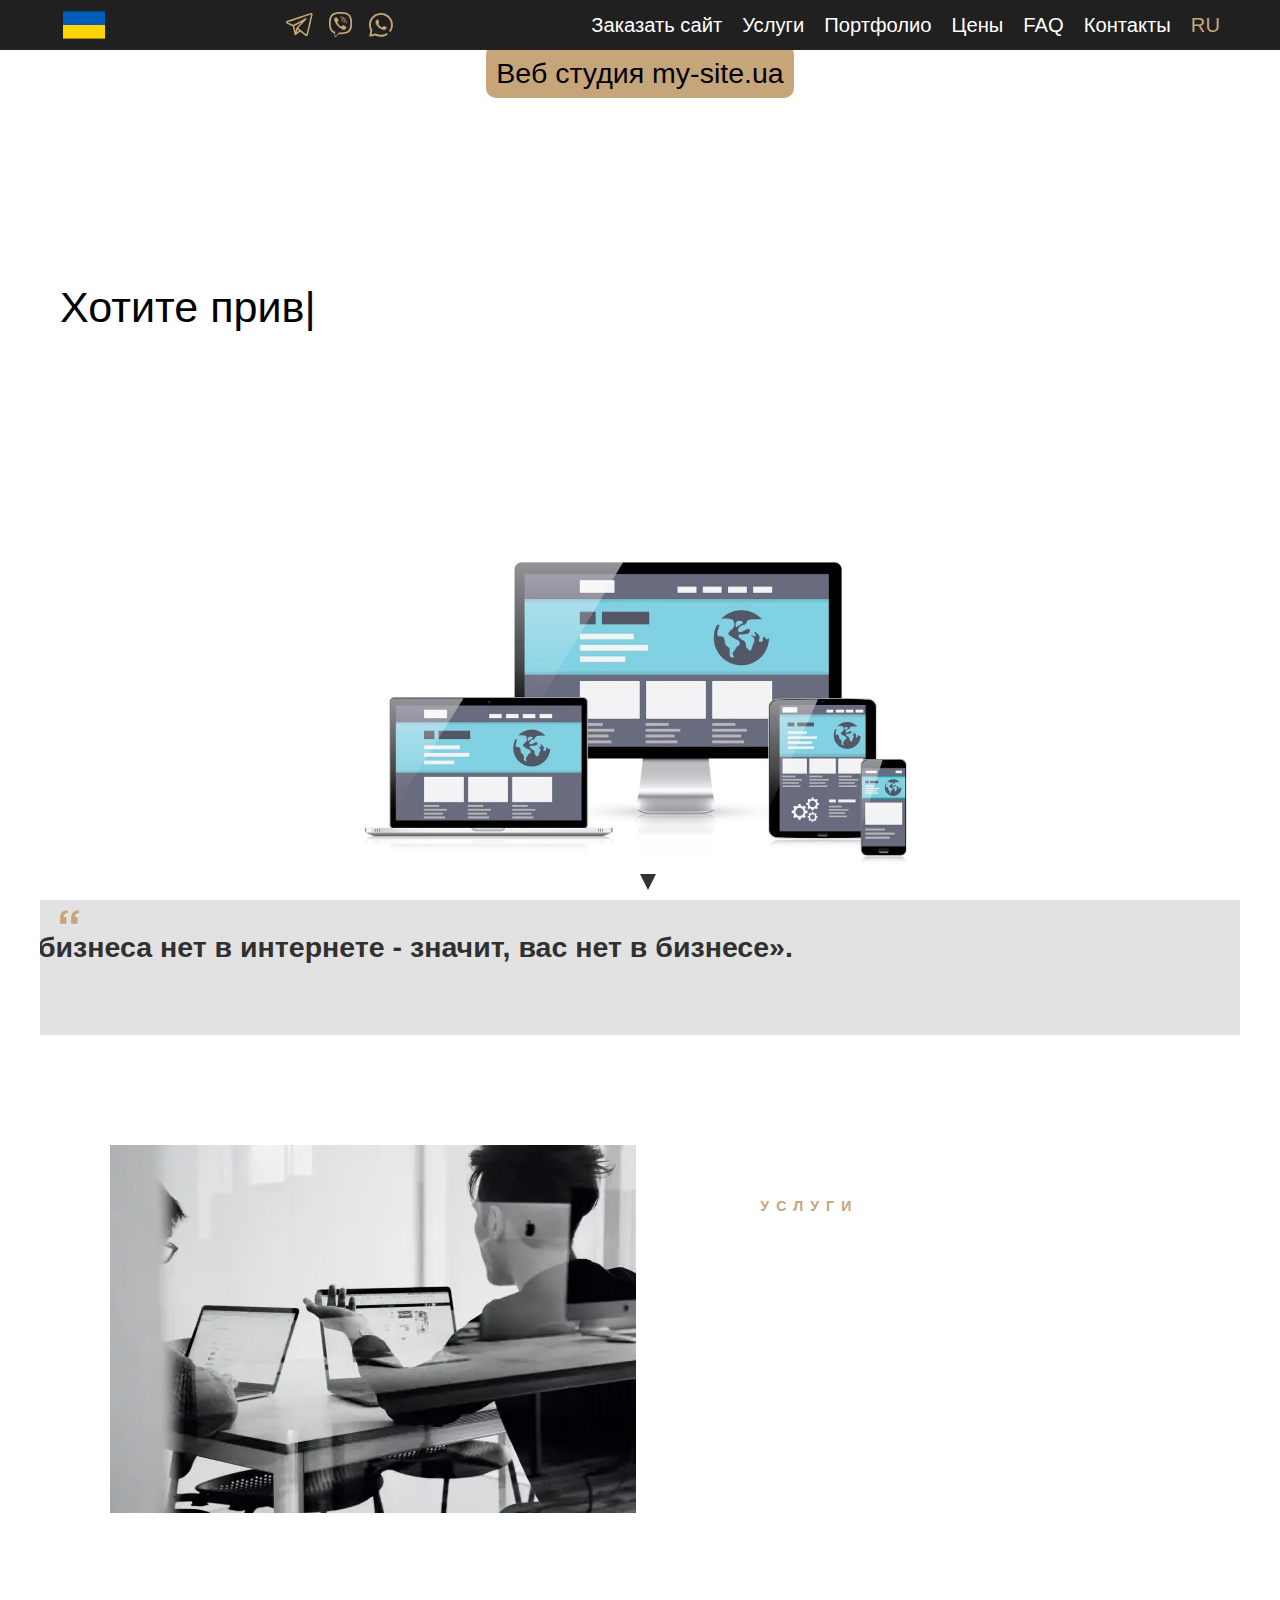
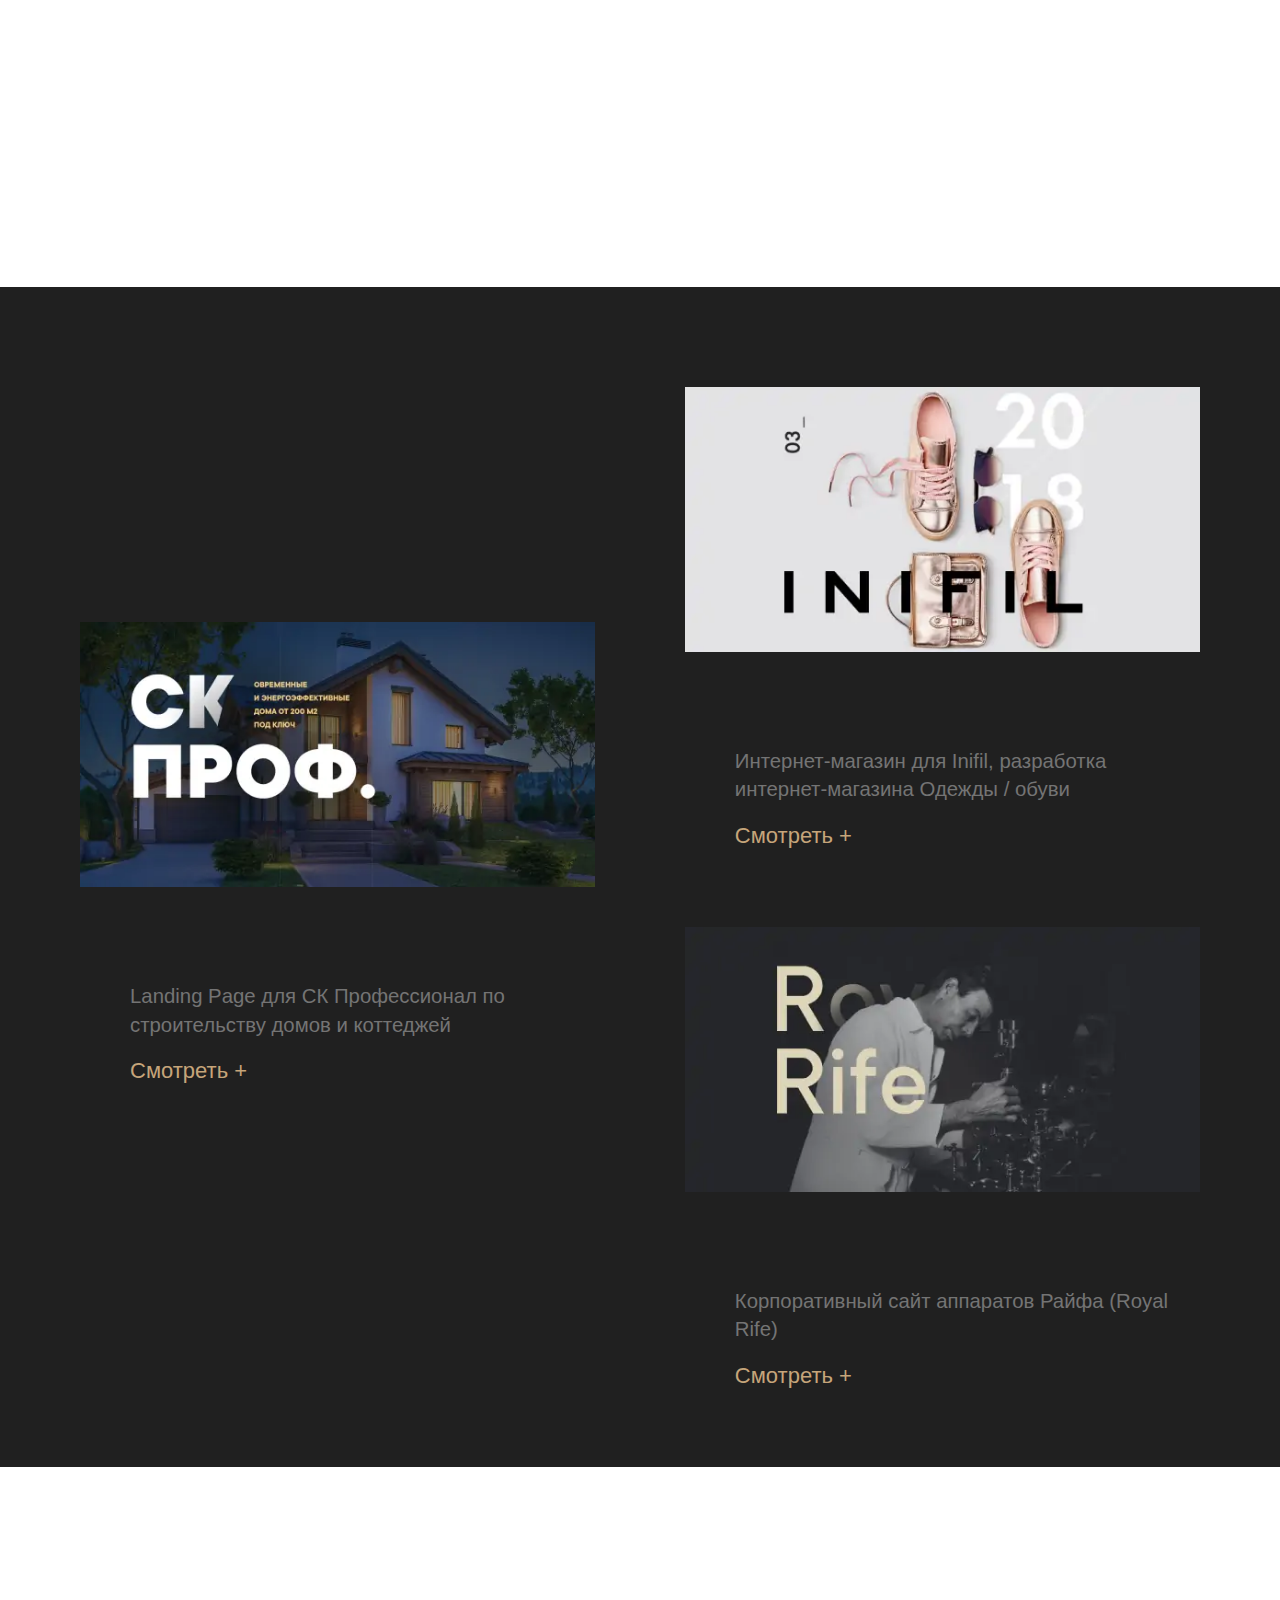
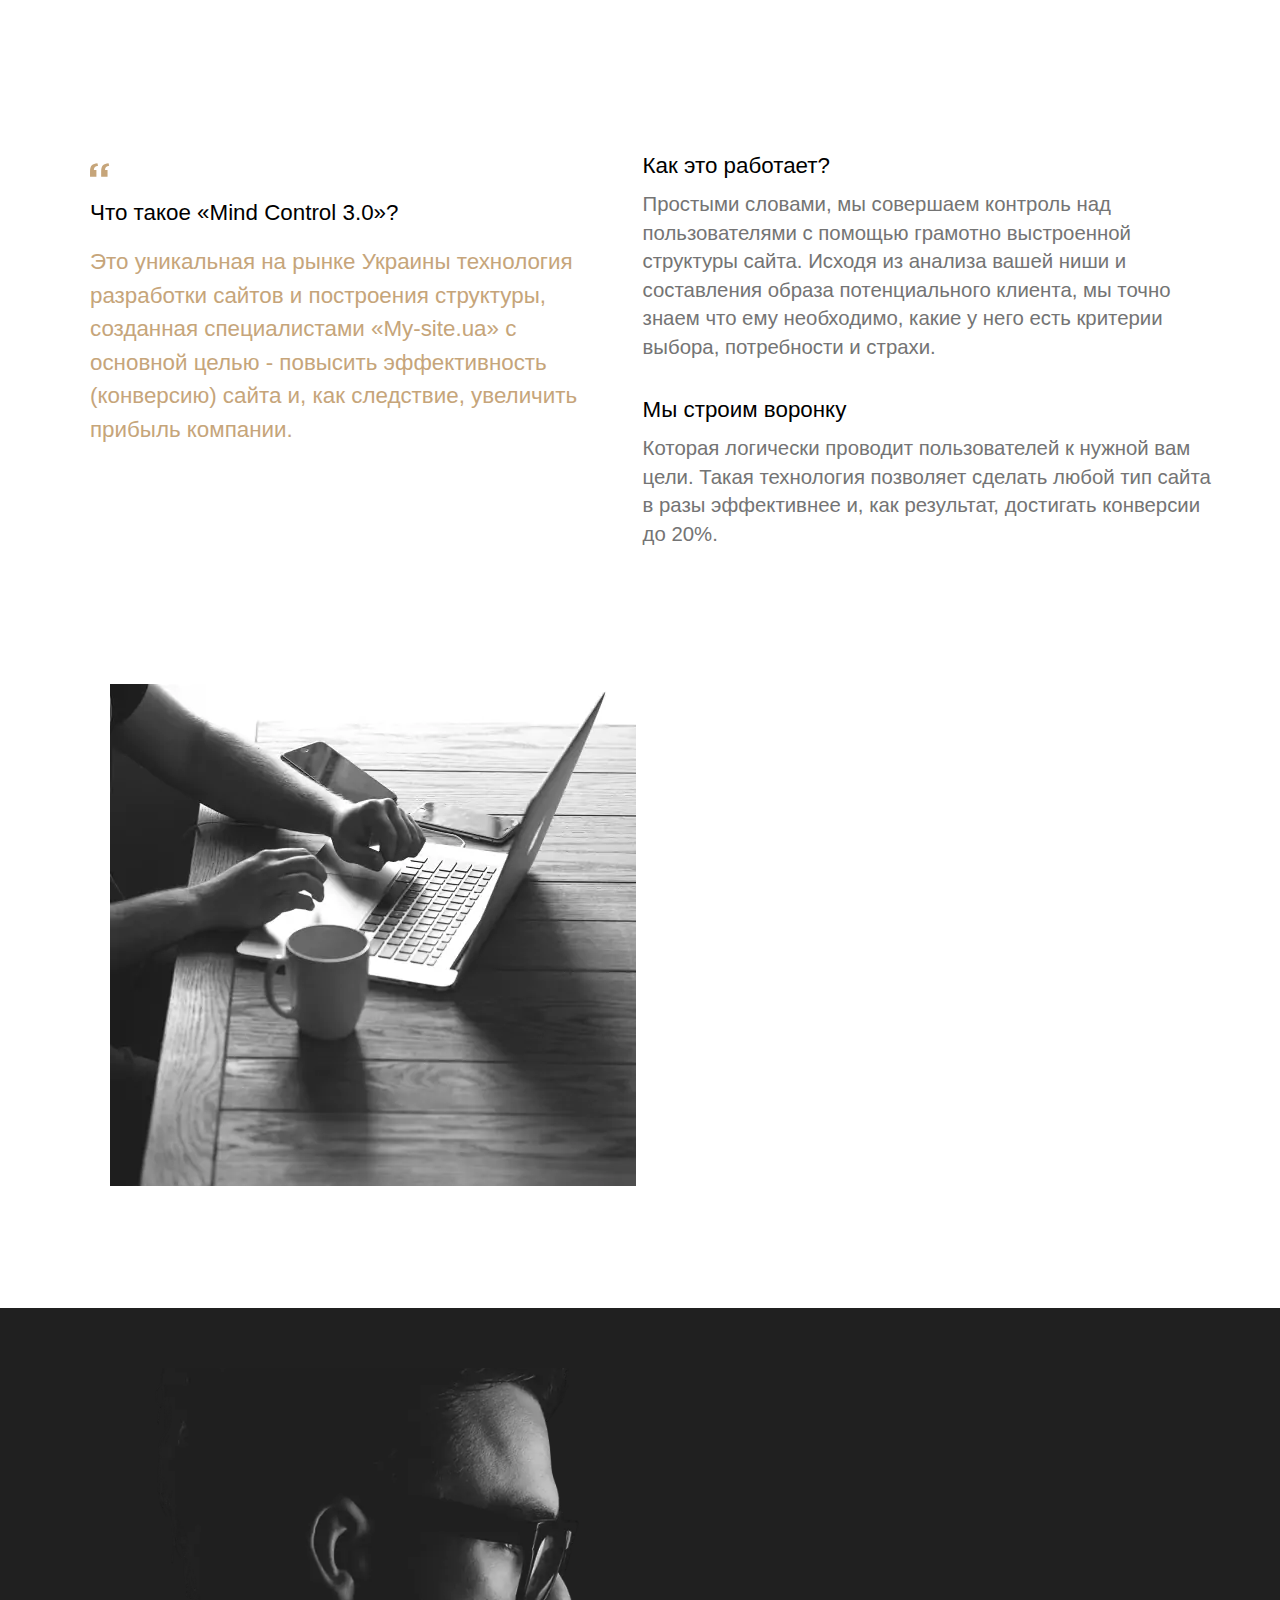
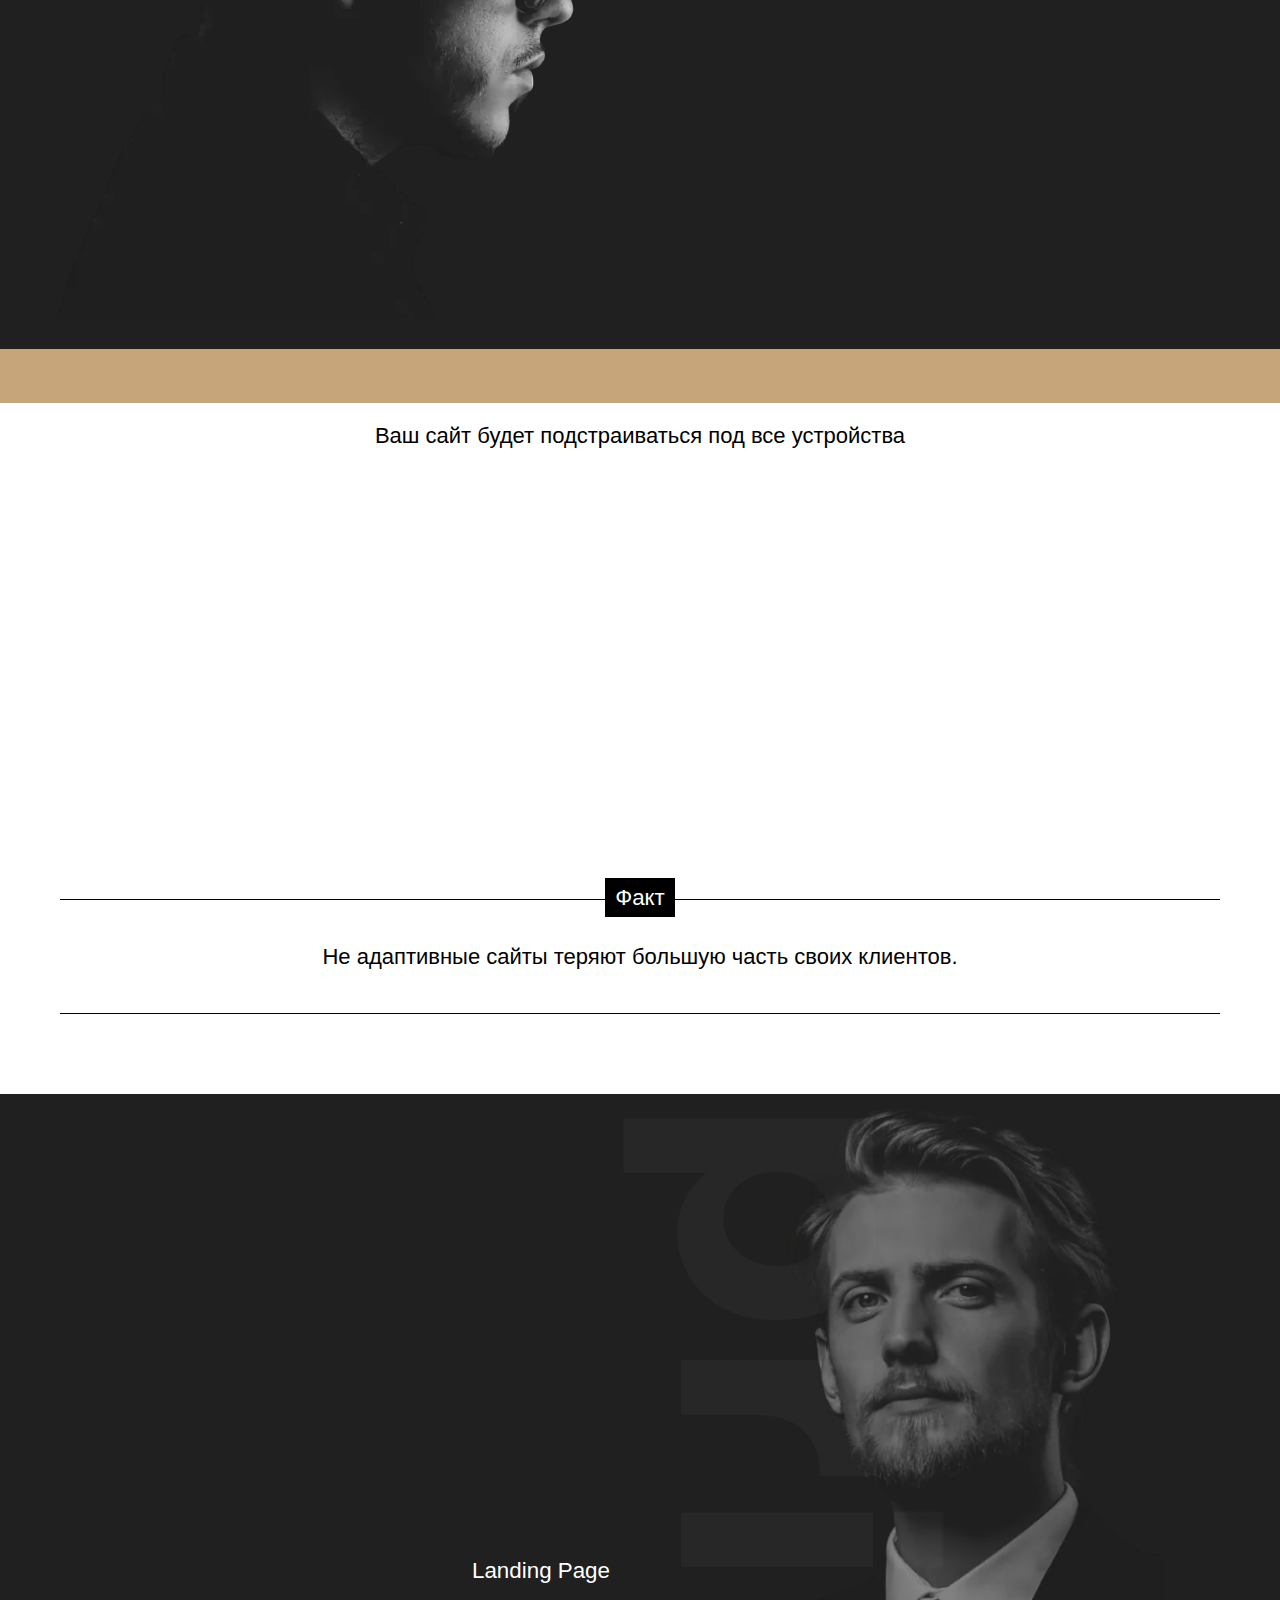
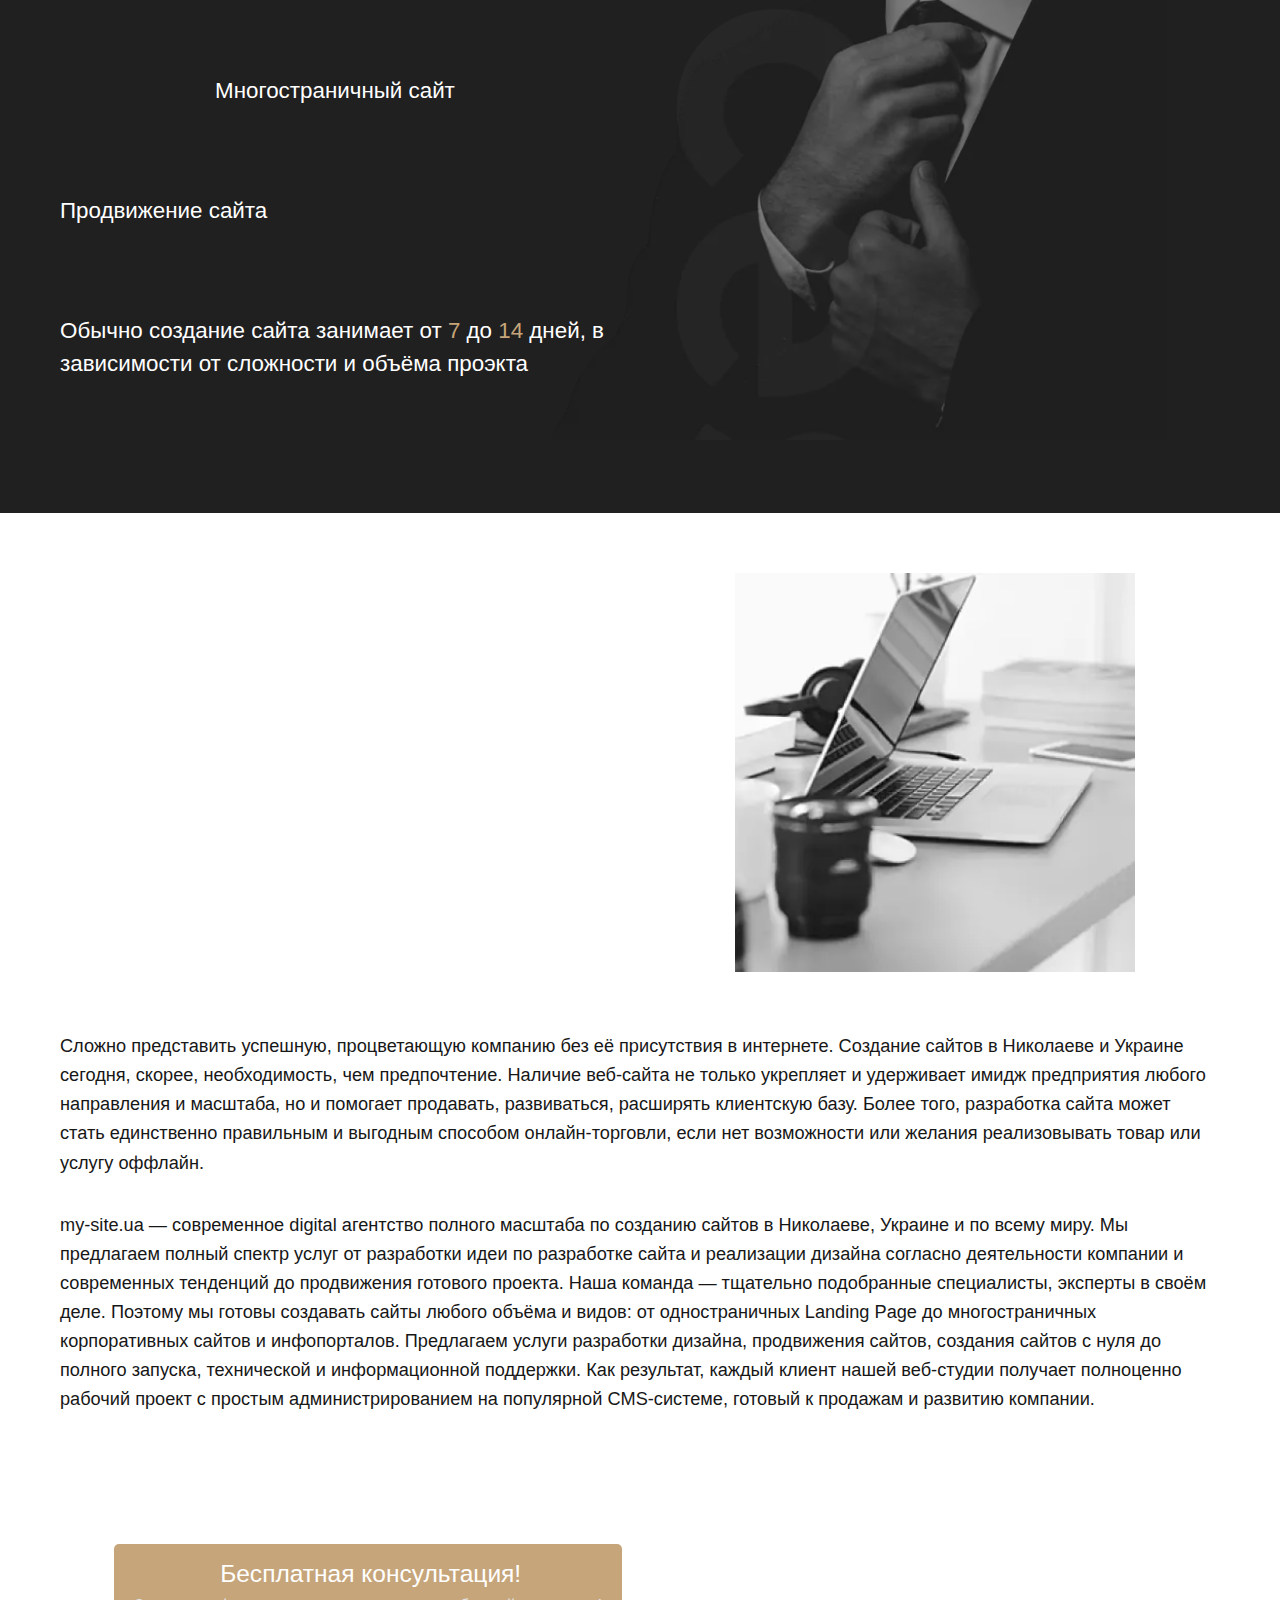
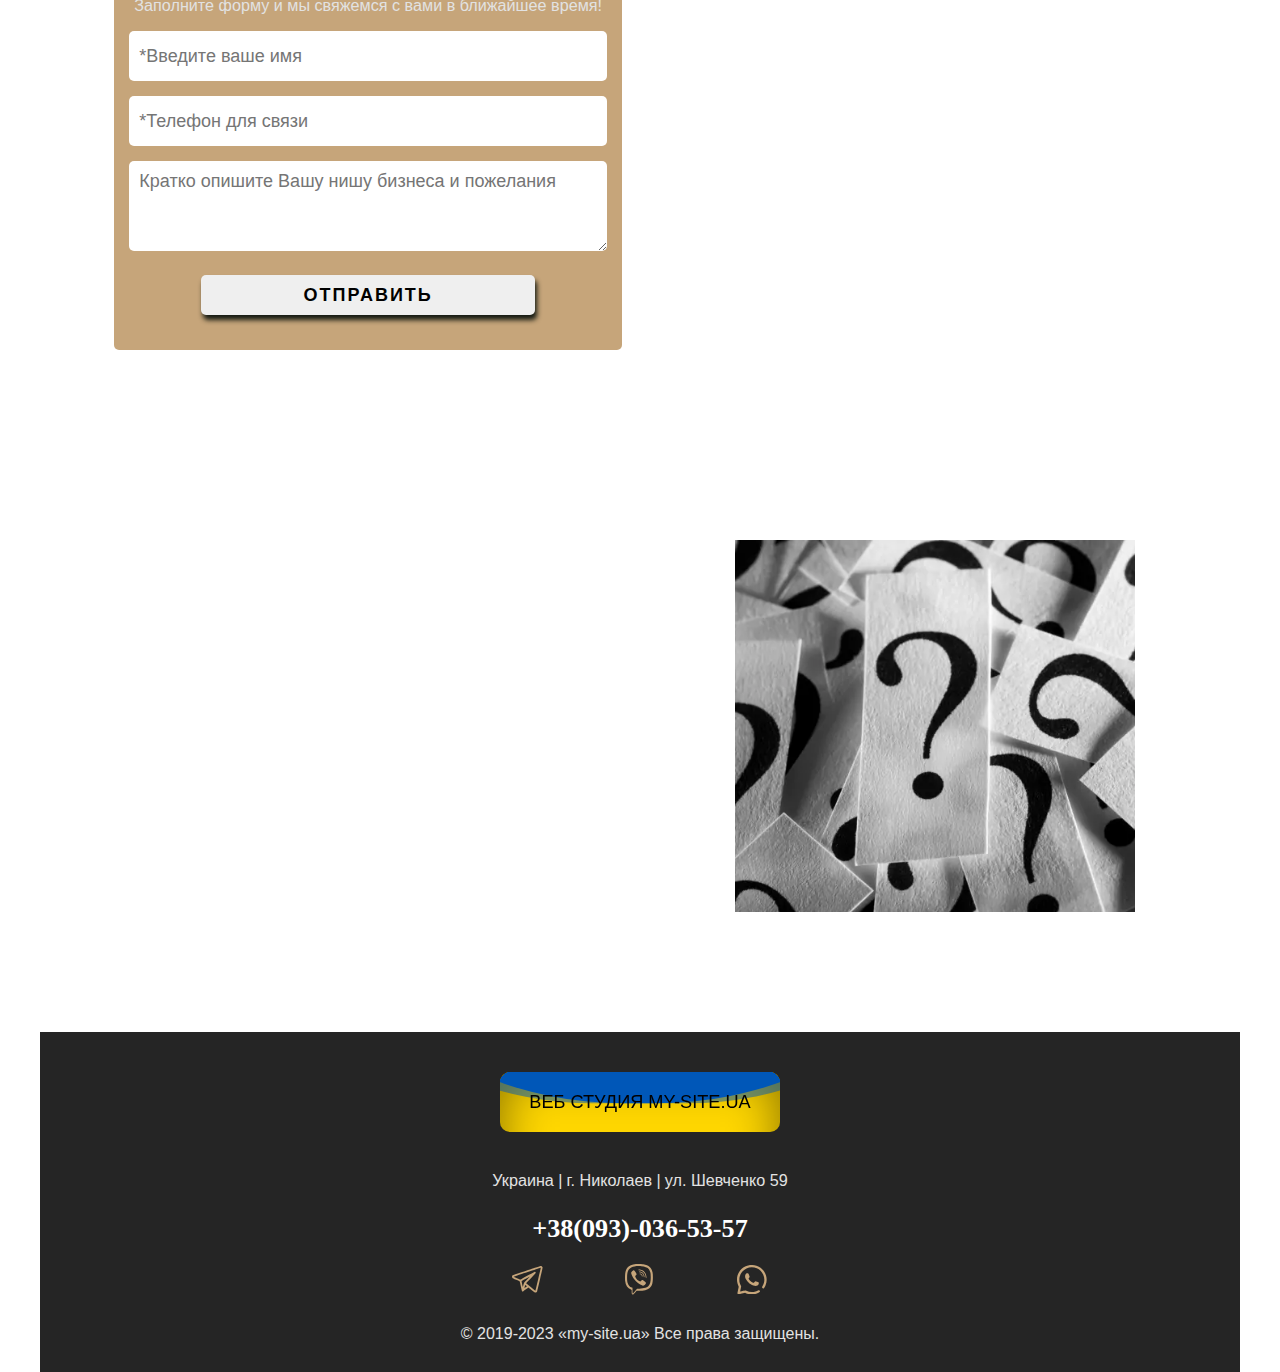
==== commit 2402d3b0: "0123" ====
--- a/index.html
+++ b/index.html
@@ -69,7 +69,7 @@
               target="_blank"
               rel="nofollow">
               <svg
-                width="23"
+                width="24"
                 viewBox="0 0 19 20"
                 fill="none"
                 xmlns="http://www.w3.org/2000/svg">
@@ -87,6 +87,23 @@
                   fill="#c6a57a"></path>
                 <path
                   d="M9.66607 6.28601C9.63479 6.30947 9.61133 6.41896 9.61133 6.51281C9.61133 6.6614 9.67389 6.7005 10.0336 6.77871C10.6828 6.91166 10.933 7.24794 11.0425 8.10821C11.0503 8.17077 11.152 8.23334 11.2771 8.24898C11.4805 8.27244 11.4883 8.26462 11.4883 7.89705C11.4883 7.42 11.2771 6.95858 10.9174 6.64576C10.5498 6.32511 9.8303 6.11396 9.66607 6.28601Z"
+                  fill="#c6a57a"></path>
+              </svg>
+            </a>
+            <a
+              href="whatsapp://send?phone=+380930365357"
+              target="_blank"
+              rel="nofollow">
+              <svg
+                width="25"
+                viewBox="0 0 19 18"
+                fill="none"
+                xmlns="http://www.w3.org/2000/svg">
+                <path
+                  d="M8.16962 0.0170288C8.07003 0.0312557 7.77126 0.0810509 7.49384 0.123732C6.7398 0.244661 5.72257 0.586109 4.94008 0.991581C1.48292 2.75573 -0.466189 6.49033 0.0957793 10.2534C0.223823 11.0928 0.472796 11.9464 0.807131 12.6862C0.942288 12.9779 1.0561 13.2766 1.0561 13.3478C1.0561 13.4189 0.878266 14.2725 0.664861 15.24C0.451455 16.2145 0.273617 17.1322 0.273617 17.2815C0.273617 17.6301 0.586612 17.9715 0.892493 17.9715C0.999196 17.9644 1.97375 17.7653 3.04789 17.5163L4.99699 17.0681L5.43092 17.2673C6.56197 17.7795 7.65745 18 9.09438 18C10.6594 18 11.8544 17.7297 13.1847 17.0681C13.8818 16.7196 14.0738 16.5204 14.0738 16.1576C14.0738 15.7948 13.9316 15.5885 13.6115 15.4818C13.3767 15.4036 13.3056 15.4249 12.5231 15.7877C11.5628 16.243 11.1573 16.371 10.2681 16.5133C8.74582 16.7622 7.08125 16.5133 5.7368 15.8304C5.19617 15.5601 5.13215 15.5601 3.24707 16.0011C2.50726 16.1718 1.90973 16.2856 1.90973 16.2501C1.90973 16.2145 2.052 15.5458 2.22983 14.7562C2.40767 13.9666 2.54994 13.2482 2.54994 13.1628C2.54994 13.0774 2.38633 12.672 2.19427 12.2594C1.99509 11.8468 1.74612 11.1924 1.64653 10.8082C1.48292 10.1965 1.46157 9.97595 1.46157 8.97295C1.46157 7.97705 1.48292 7.74942 1.64653 7.15189C2.22272 4.96804 3.75924 3.11852 5.80082 2.14397C7.7357 1.2121 10.133 1.16942 12.1461 2.03015C13.7608 2.72017 15.3898 4.31359 16.0941 5.90702C17.1113 8.2118 16.9619 10.7869 15.6744 12.9209C15.2831 13.5612 15.2618 13.8315 15.5606 14.1374C15.8309 14.4077 16.2435 14.4219 16.5067 14.18C16.7485 13.9524 17.2109 13.1486 17.5097 12.423C18.6621 9.6345 18.342 6.54012 16.6347 3.98637C16.1581 3.27502 14.9132 2.02304 14.2161 1.56066C12.6796 0.529202 11.2213 0.0668221 9.37892 0.0099144C8.80984 -0.00431252 8.26921 -0.00431252 8.16962 0.0170288Z"
+                  fill="#c6a57a"></path>
+                <path
+                  d="M5.92161 5.09612C5.7082 5.18148 5.33119 5.64386 5.13912 6.04933C4.91149 6.53305 4.90438 7.30131 5.11778 7.94153C5.50191 9.05835 7.28029 11.1568 8.41845 11.8255C9.35744 12.3732 10.7659 12.8499 11.4559 12.8499C12.1602 12.8499 12.9782 12.3804 13.2272 11.8255C13.2983 11.6619 13.3623 11.3702 13.3623 11.1568V10.7798L12.3949 10.3174C11.7334 9.99733 11.3777 9.86218 11.271 9.89774C11.1927 9.91908 10.9509 10.1609 10.7375 10.4313C10.4529 10.8012 10.3106 10.9292 10.1826 10.9292C9.85538 10.9292 8.80258 10.3246 8.21216 9.79815C7.83515 9.45671 7.10245 8.46081 7.10245 8.28298C7.10245 8.21184 7.24472 7.96998 7.42256 7.74946C7.62885 7.49337 7.74267 7.28708 7.74267 7.15904C7.74267 6.93141 7.09534 5.35221 6.9175 5.16014C6.78946 5.01787 6.21326 4.97519 5.92161 5.09612Z"
                   fill="#c6a57a"></path>
               </svg>
             </a>
@@ -123,6 +140,18 @@
                     >Контакты</a
                   >
                 </li>
+                <li>
+                  <p class="menu__link menu__arroww gold">RU</p>
+                  <spun class="menu__arrow"></spun>
+                  <ul class="menu__sub-list">
+                    <li>
+                      <a href="uk.html" class="menu__sub-link">UA</a>
+                    </li>
+                    <li>
+                      <a href="en.html" class="menu__sub-link">EN</a>
+                    </li>
+                  </ul>
+                </li>
               </ul>
             </nav>
           </div>
@@ -210,19 +239,18 @@
                       <div class="portfolio__about">
                         <div
                           class="services__subtitle anim-top _anim-items white">
-                          Наши работы
+                          Портфолио
                         </div>
                         <div
                           class="services__text anim-left _anim-items gray-w">
-                          То, чем мы гордимся.<br />Посмотрите наши свежие
-                          работы
+                          То, чем мы гордимся.<br />Посмотрите наши работы
                         </div>
                       </div>
                     </div>
 
                     <div class="portfolio__item">
                       <div class="portfolio__photo">
-                        <a href="https://sk-prof.com/"
+                        <a href="https://sk-prof.com/" target="_blank"
                           ><img src="img/bg/work1.png.webp" alt="Картинка"
                         /></a>
                       </div>
@@ -235,7 +263,10 @@
                           Landing Page для СК Профессионал по строительству
                           домов и коттеджей
                         </p>
-                        <a href="https://sk-prof.com/" class="portfolio__link"
+                        <a
+                          href="https://sk-prof.com/"
+                          class="portfolio__link"
+                          target="_blank"
                           >Смотреть +</a
                         >
                       </div>
@@ -245,7 +276,7 @@
                   <div class="portfolio__side_right">
                     <div class="portfolio__item">
                       <div class="portfolio__photo">
-                        <a href="https://inifil.com.ua/"
+                        <a href="https://inifil.com.ua/" target="_blank"
                           ><img src="img/bg/work2.png.webp" alt="Картинка"
                         /></a>
                       </div>
@@ -258,14 +289,17 @@
                           Интернет-магазин для Inifil, разработка
                           интернет-магазина Одежды / обуви
                         </p>
-                        <a href="https://inifil.com.ua/" class="portfolio__link"
+                        <a
+                          href="https://inifil.com.ua/"
+                          class="portfolio__link"
+                          target="_blank"
                           >Смотреть +</a
                         >
                       </div>
                     </div>
                     <div class="portfolio__item">
                       <div class="portfolio__photo">
-                        <a href="https://rife.com.ua/"
+                        <a href="https://rife.com.ua/" target="_blank"
                           ><img src="img/bg/work3.png.webp" alt="Картинка"
                         /></a>
                       </div>
@@ -277,7 +311,10 @@
                         <p class="adaptive__text">
                           Корпоративный сайт аппаратов Райфа (Royal Rife)
                         </p>
-                        <a href="https://rife.com.ua/" class="portfolio__link"
+                        <a
+                          href="https://rife.com.ua/"
+                          class="portfolio__link"
+                          target="_blank"
                           >Смотреть +</a
                         >
                       </div>
@@ -610,7 +647,7 @@
                       <div class="cost__item-3">
                         <h2 class="adaptive__title white">
                           Обычно создание сайта занимает от
-                          <span class="gold">4</span> до
+                          <span class="gold">7</span> до
                           <span class="gold">14</span> дней, в зависимости от
                           сложности и объёма проэкта
                         </h2>
@@ -621,13 +658,11 @@
               </div>
               <div
                 class="services__subtitle anim-top _anim-items white adaptive__padding text-center">
-                <span class="adaptive__text gold"
-                  >* Для всех украинцев скидка</span
+                <span class="serv__text gold"
+                  >* Для всех граждан Украины скидка</span
                 >
                 50%
-                <span class="adaptive__text gold"
-                  >до окончания военного положения</span
-                >
+                <span class="serv__text gold">на разработку сайтов!</span>
               </div>
             </div>
           </div>
@@ -956,7 +991,7 @@
           </div>
         </section>
       </main>
-      <footer class="footer shadow">
+      <footer class="footer">
         <div class="footer__info menu__footer">
           <div class="menu__list">
             <div class="wave-btn">
@@ -967,7 +1002,7 @@
               <div class="contacts__item">
                 <p>Украина |</p>
                 <p>г. Николаев |</p>
-                <p>ул. Соборная 22</p>
+                <p>ул. Шевченко 59</p>
               </div>
               <div>
                 <div class="footer__tel">
@@ -1015,17 +1050,19 @@
                     </svg>
                   </a>
                   <a
-                    href="https://www.facebook.com/dima.sheva/"
+                    href="whatsapp://send?phone=+380930365357"
                     target="_blank"
-                    rel="nofollow"
-                    class="social__link">
+                    rel="nofollow">
                     <svg
-                      width="28"
-                      viewBox="0 0 18 18"
+                      width="31"
+                      viewBox="0 0 19 18"
                       fill="none"
                       xmlns="http://www.w3.org/2000/svg">
                       <path
-                        d="M2.12162 0.0575123C1.68461 0.163305 1.04319 0.537107 0.733051 0.875645C0.577983 1.04491 0.34538 1.39756 0.225554 1.65851L0 2.13105V9.0076V15.8841L0.225554 16.3567C0.535691 17.0126 0.930412 17.4217 1.57183 17.739L2.10752 18H8.98693H15.8663L16.402 17.739C17.0294 17.4217 17.4452 17.0126 17.7342 16.3919C18.1148 15.5738 18.0796 14.8333 17.6496 14.6146C17.4029 14.4806 17.2056 14.4806 16.9589 14.6146C16.7404 14.7275 16.6346 14.9461 16.5641 15.4257C16.5078 15.8277 16.2611 16.2086 15.9157 16.4202C15.6549 16.5894 15.6126 16.5894 13.6954 16.6106L11.7359 16.6317V14.0574V11.4761H12.6169C13.9068 11.4761 14.0478 11.3703 14.1112 10.3124C14.1465 9.77636 14.1394 9.72699 13.9703 9.53656L13.7941 9.32498L12.765 9.30382L11.7359 9.28266V7.99904C11.7359 6.9129 11.757 6.68015 11.8627 6.47562C12.0813 6.03834 12.2927 5.94665 13.1315 5.89728C14.224 5.84086 14.3791 5.6998 14.3791 4.77588C14.372 3.83785 14.1394 3.68268 12.7791 3.725C12.0178 3.75321 11.9473 3.76732 11.4398 4.01417C10.8407 4.31744 10.2416 4.87462 9.95258 5.40358C9.6213 6.01013 9.55081 6.44741 9.55081 7.92851V9.28971H8.71204C7.76753 9.28971 7.57017 9.33908 7.3869 9.6212C7.20364 9.89626 7.20364 10.8696 7.3869 11.1446C7.57017 11.4267 7.76753 11.4761 8.71204 11.4761H9.55081V14.0504V16.6317L5.9349 16.6106L2.31898 16.5894L2.02999 16.399C1.87492 16.2932 1.67051 16.0887 1.57888 15.9406L1.40971 15.6726V9.0076V2.34264L1.57888 2.07463C1.67051 1.92652 1.87492 1.72199 2.02999 1.6162L2.31898 1.42577H8.97988H15.6478L15.9157 1.59504C16.0637 1.68672 16.2681 1.89126 16.3738 2.04642L16.5641 2.33559L16.5994 7.13154C16.6205 9.77636 16.6628 11.991 16.6981 12.0615C16.7686 12.2096 17.0998 12.393 17.3042 12.393C17.5439 12.393 17.8399 12.2025 17.9316 11.991C17.995 11.8428 18.0091 10.5381 17.995 6.95521L17.9739 2.124L17.7131 1.58798C17.3959 0.946173 16.9871 0.551212 16.3315 0.240887L15.8593 0.0151939L9.1279 0.0010891C5.20889 -0.00596428 2.28374 0.0222473 2.12162 0.0575123Z"
+                        d="M8.16962 0.0170288C8.07003 0.0312557 7.77126 0.0810509 7.49384 0.123732C6.7398 0.244661 5.72257 0.586109 4.94008 0.991581C1.48292 2.75573 -0.466189 6.49033 0.0957793 10.2534C0.223823 11.0928 0.472796 11.9464 0.807131 12.6862C0.942288 12.9779 1.0561 13.2766 1.0561 13.3478C1.0561 13.4189 0.878266 14.2725 0.664861 15.24C0.451455 16.2145 0.273617 17.1322 0.273617 17.2815C0.273617 17.6301 0.586612 17.9715 0.892493 17.9715C0.999196 17.9644 1.97375 17.7653 3.04789 17.5163L4.99699 17.0681L5.43092 17.2673C6.56197 17.7795 7.65745 18 9.09438 18C10.6594 18 11.8544 17.7297 13.1847 17.0681C13.8818 16.7196 14.0738 16.5204 14.0738 16.1576C14.0738 15.7948 13.9316 15.5885 13.6115 15.4818C13.3767 15.4036 13.3056 15.4249 12.5231 15.7877C11.5628 16.243 11.1573 16.371 10.2681 16.5133C8.74582 16.7622 7.08125 16.5133 5.7368 15.8304C5.19617 15.5601 5.13215 15.5601 3.24707 16.0011C2.50726 16.1718 1.90973 16.2856 1.90973 16.2501C1.90973 16.2145 2.052 15.5458 2.22983 14.7562C2.40767 13.9666 2.54994 13.2482 2.54994 13.1628C2.54994 13.0774 2.38633 12.672 2.19427 12.2594C1.99509 11.8468 1.74612 11.1924 1.64653 10.8082C1.48292 10.1965 1.46157 9.97595 1.46157 8.97295C1.46157 7.97705 1.48292 7.74942 1.64653 7.15189C2.22272 4.96804 3.75924 3.11852 5.80082 2.14397C7.7357 1.2121 10.133 1.16942 12.1461 2.03015C13.7608 2.72017 15.3898 4.31359 16.0941 5.90702C17.1113 8.2118 16.9619 10.7869 15.6744 12.9209C15.2831 13.5612 15.2618 13.8315 15.5606 14.1374C15.8309 14.4077 16.2435 14.4219 16.5067 14.18C16.7485 13.9524 17.2109 13.1486 17.5097 12.423C18.6621 9.6345 18.342 6.54012 16.6347 3.98637C16.1581 3.27502 14.9132 2.02304 14.2161 1.56066C12.6796 0.529202 11.2213 0.0668221 9.37892 0.0099144C8.80984 -0.00431252 8.26921 -0.00431252 8.16962 0.0170288Z"
+                        fill="#c6a57a"></path>
+                      <path
+                        d="M5.92161 5.09612C5.7082 5.18148 5.33119 5.64386 5.13912 6.04933C4.91149 6.53305 4.90438 7.30131 5.11778 7.94153C5.50191 9.05835 7.28029 11.1568 8.41845 11.8255C9.35744 12.3732 10.7659 12.8499 11.4559 12.8499C12.1602 12.8499 12.9782 12.3804 13.2272 11.8255C13.2983 11.6619 13.3623 11.3702 13.3623 11.1568V10.7798L12.3949 10.3174C11.7334 9.99733 11.3777 9.86218 11.271 9.89774C11.1927 9.91908 10.9509 10.1609 10.7375 10.4313C10.4529 10.8012 10.3106 10.9292 10.1826 10.9292C9.85538 10.9292 8.80258 10.3246 8.21216 9.79815C7.83515 9.45671 7.10245 8.46081 7.10245 8.28298C7.10245 8.21184 7.24472 7.96998 7.42256 7.74946C7.62885 7.49337 7.74267 7.28708 7.74267 7.15904C7.74267 6.93141 7.09534 5.35221 6.9175 5.16014C6.78946 5.01787 6.21326 4.97519 5.92161 5.09612Z"
                         fill="#c6a57a"></path>
                     </svg>
                   </a>
--- a/css/style.css
+++ b/css/style.css
@@ -1,17 +1,10 @@
 :root {
-  --blue: rgb(0, 87, 184);
-  --blue-transparent: rgba(59, 89, 152, 0.8);
-  --yellow: rgb(255, 215, 0);
-  --color-menu: #3b5998;
-  --yellow-darker: rgb(204, 173, 0);
   --color-footer: rgb(37, 37, 37);
   --gray-footer: #e2e2e2;
   --gold: #c6a57a;
   --bg: #1d1d1d;
   --bg2: #202020;
-  --fb: #3b5998;
   --gray: #747474;
-  --gold-hover: rgb(189, 169, 55);
 }
 
 /*Обнуление*/
@@ -185,11 +178,9 @@
   padding: 30px 30px 30px 30px;
 }
 .yellow__bg {
-  /* background-color: var(--yellow); */
   background-color: var(--gold);
 }
 .blue__title {
-  /* background-color: var(--blue); */
   background-color: var(--bg);
   color: #fff;
 }
@@ -240,6 +231,9 @@
 .nav__text {
   z-index: 5;
   font-size: calc(22px + 2 * ((100vw - 320px) / (1200 - 320)));
+  display: flex;
+  justify-content: center;
+  align-items: center;
 }
 .nav__text a {
   padding-left: 8px;
@@ -301,8 +295,6 @@
   .menu__footer > .menu__list {
     display: flex;
     flex-direction: column;
-    /* justify-content: space-between;
-    gap: 30px; */
   }
 }
 @media (max-width: 767px) {
@@ -433,7 +425,6 @@
   left: 50%;
   transform: scale(1) translate(-50%, -50%);
   max-width: 90vw;
-  /* background-color: rgba(198, 165, 122, 0.9); */
   background-color: rgba(189, 157, 116, 0.8);
   padding: 0.5rem 1rem;
   box-shadow: 0 2rem 3rem rgba(0, 0, 0, 0.3);
@@ -565,7 +556,7 @@
   flex-direction: column;
   justify-content: center;
   align-items: center;
-  gap: 16px;
+  gap: 6px;
   background-color: rgb(37, 37, 37);
   color: #fff;
   max-width: 1200px;
@@ -664,7 +655,6 @@
 }
 
 .bg-container {
-  /* max-width: 767px; */
   max-width: 600px;
   margin: 0 auto;
 }
@@ -818,7 +808,6 @@
   font-size: calc(14px + 2 * ((100vw - 320px) / (1200 - 320)));
 }
 .form-bg {
-  /* background-color: rgba(32, 32, 32, 0.9); */
   background-color: var(--gold);
   border-radius: 5px;
   padding: 0px 15px 15px 15px;
@@ -829,19 +818,18 @@
 /* Цитаты */
 
 .cite {
-  padding: 10px 0px 10px 10px;
+  padding: 10px 0px 10px 20px;
   margin: 0px auto;
   background-color: var(--gray-footer);
   max-width: 1200px;
   overflow: hidden;
-  /* border-left: 4px solid var(--gold); */
 }
 .cite__text {
   font-size: calc(22px + 6 * ((100vw - 320px) / (1200 - 320)));
   line-height: 1.5;
   font-weight: 600;
   color: #303030;
-  padding: 10px 10px 10px 10px;
+  padding: 0px 10px 0px 10px;
   transform: translate(-20%, 0px);
   transition: all 2s ease 0s;
 }
@@ -854,44 +842,17 @@
   transition: all 2s ease 0s;
 }
 .cite__img-text {
-  font-size: calc(22px + 6 * ((100vw - 320px) / (1200 - 320)));
-  padding: 0px 15px 0px 10px;
+  font-size: calc(20px + 6 * ((100vw - 320px) / (1200 - 320)));
+  padding: 0px 10px 0px 10px;
   font-weight: 700;
   color: var(--gold);
-}
-
-/*  */
-/* offset-x | offset-y | color */
-/* offset-x | offset-y | blur-radius | color */
-/*box-shadow: offset-x | offset-y | blur-radius | spread-radius | color */
-/* inset | offset-x | offset-y | color */
-.box {
-  border-radius: 10px 10px 10px 10px;
-  margin-bottom: 20px;
-  padding-top: 10px;
-  padding-right: 5px;
 }
 .shadow {
   box-shadow: 0 0.2rem 1rem rgba(0, 0, 0, 0.5);
   transition: box-shadow 0.3s ease 0s;
 }
-.shadow-2 {
-  box-shadow: 0px 0px 20px 1px rgba(0, 0, 0, 0.6);
-}
 .text-shadow {
   text-shadow: 1px 1px 2px rgba(0, 0, 0, 0.8);
-}
-.box__title {
-  font-size: calc(24px + 8 * ((100vw - 320px) / (1280 - 320)));
-  font-weight: 500;
-  text-align: center;
-  background-color: var(--gold-hover);
-  border-radius: 10px 10px 0px 0px;
-}
-.box__body {
-  padding: 10px 3px 10px 15px;
-  background-color: #fff;
-  border-radius: 0px 0px 10px 10px;
 }
 .btn {
   width: fit-content;
@@ -900,10 +861,6 @@
   top: 30%;
   left: 1%;
 }
-/* .shadow:hover {
-  box-shadow: 0 0.25rem 1.5625rem rgba(0, 0, 0, 0.5);
-} */
-
 /* Анимация при скроле */
 .anim-right {
   transform: translate(20%, 0px);
@@ -1026,10 +983,12 @@
   border-left: 2px solid #c6a57a;
 }
 .margin-vert {
-  margin: 60px 0px 60px 0px;
+  margin-top: 60px;
+  margin-bottom: 60px;
 }
 .padding-vert {
-  padding: 60px 0px 60px 0px;
+  padding-top: 60px;
+  padding-bottom: 60px;
 }
 .gray_w-bg {
   background-color: var(--gray-footer);
@@ -1155,6 +1114,7 @@
 .faq {
   display: grid;
   grid-template-columns: 1fr 1fr;
+  gap: 20px;
 }
 .faq__img {
   display: flex;
@@ -1164,14 +1124,6 @@
 .faq__img img {
   max-width: 400px;
   width: 100%;
-}
-.faq__vid {
-  width: 32%;
-  position: relative;
-}
-.faq__vid video {
-  height: 300px;
-  object-fit: cover;
 }
 
 /*  */
@@ -1204,15 +1156,59 @@
 .cost__item-2 {
   align-self: center;
 }
-/* .cost__item-3 {
-  align-self: flex-end;
-} */
-/*  */
 .sub-title {
   margin-top: 16px;
 }
-/*  */
-@media (max-width: 1200px) {
+/* СМЕНА ЯЗЫКА */
+.menu__arrow {
+  display: none;
+}
+body._touch .menu__arrow {
+  display: block;
+  width: 0;
+  height: 0;
+  margin: 0px 0px 0px 5px;
+  transition: transform 0.3s ease 0s;
+  border-left: 6px solid transparent;
+  border-right: 6px solid transparent;
+  border-top: 12px solid #fff;
+}
+body._touch .menu__list > li._active .menu__arrow {
+  transform: rotate(-180deg);
+}
+.menu__sub-list {
+  position: absolute;
+  top: 100%;
+  right: 0;
+  background-color: var(--bg2);
+  padding: 15px;
+  min-width: 20px;
+}
+.menu__sub-list li {
+  margin: 0px 0px 10px 0px;
+}
+.menu__sub-list li:last-child {
+  margin: 0;
+}
+.menu__sub-link {
+  color: #fff;
+}
+
+.menu__sub-link:hover {
+  text-decoration: underline;
+  color: var(--gold);
+}
+body._pc .menu__list > li:hover .menu__sub-list {
+  opacity: 1;
+  visibility: visible;
+  transform: translate(0px, 0px);
+  pointer-events: all;
+}
+body._touch .menu__list > li._active .menu__sub-list {
+  opacity: 1;
+  visibility: visible;
+  transform: translate(0px, 0px);
+  pointer-events: all;
 }
 @media screen and (max-width: 960px) {
   .adaptive__colums {
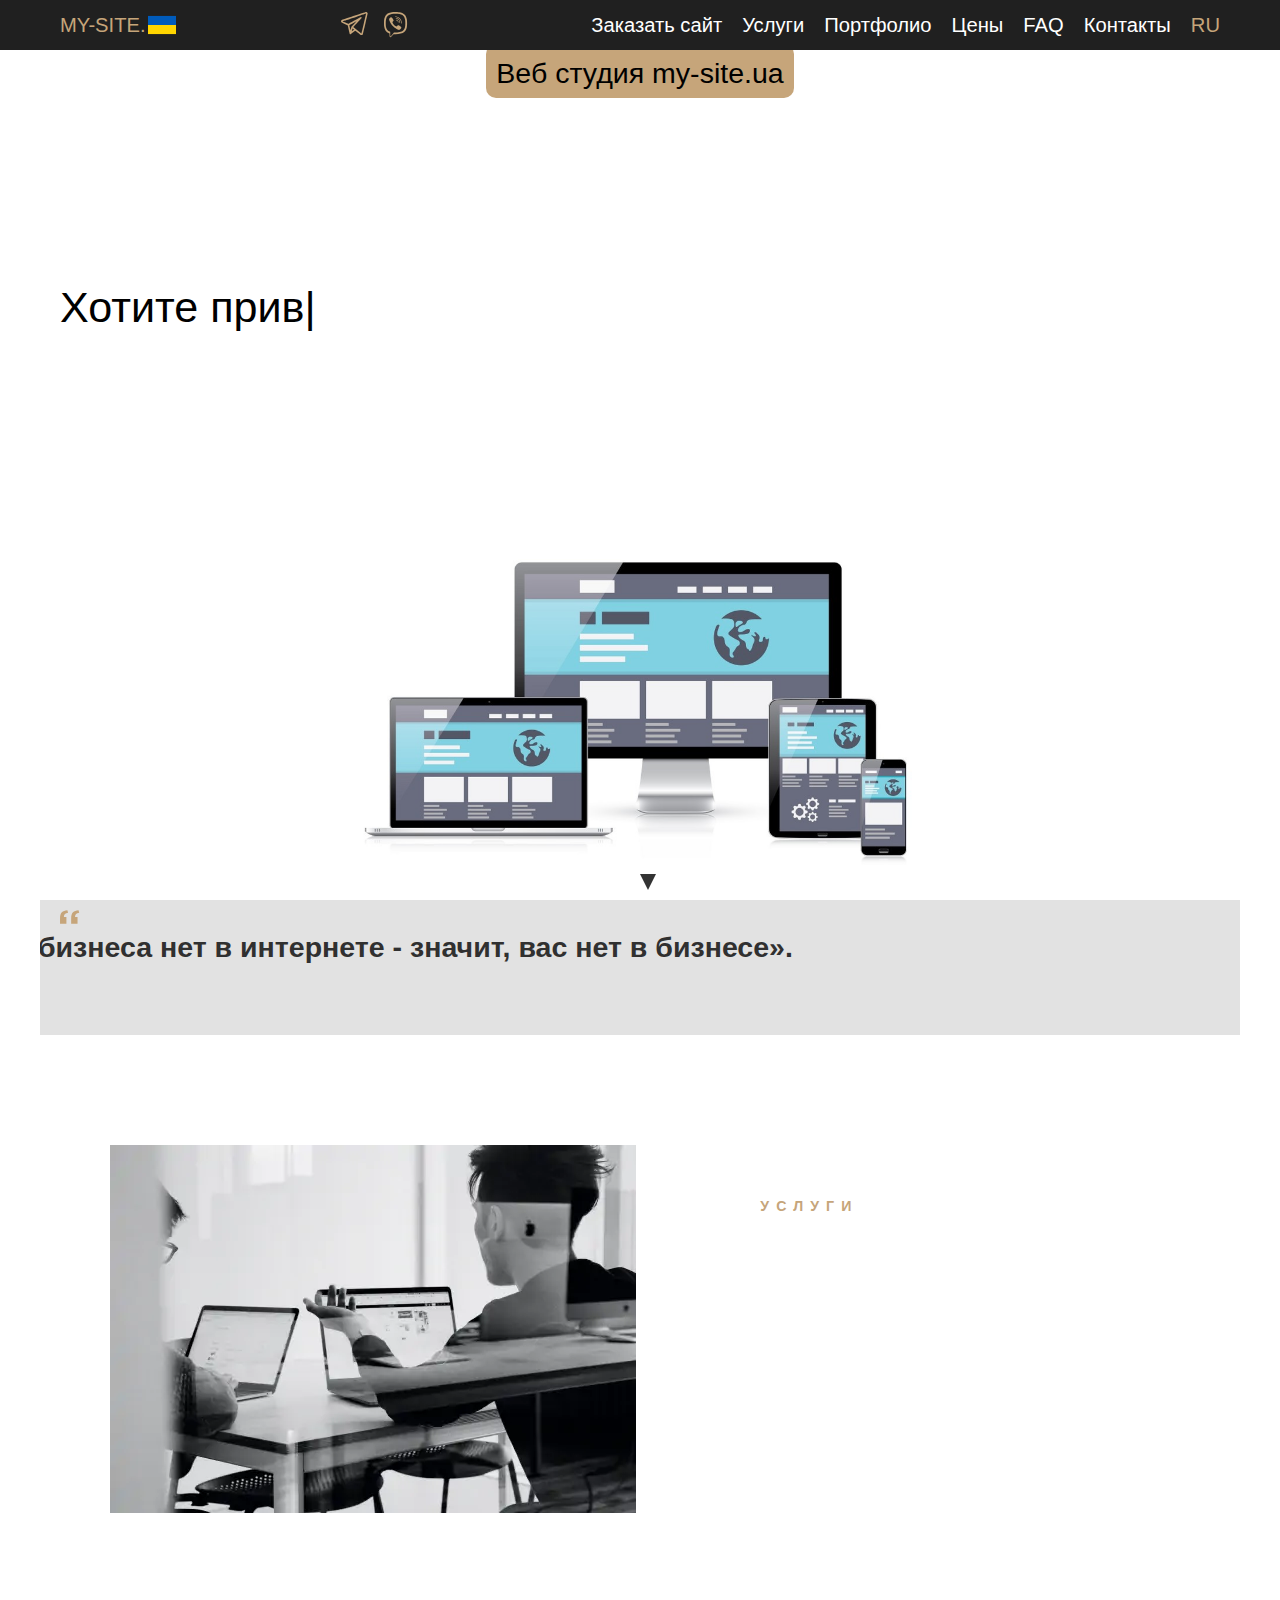
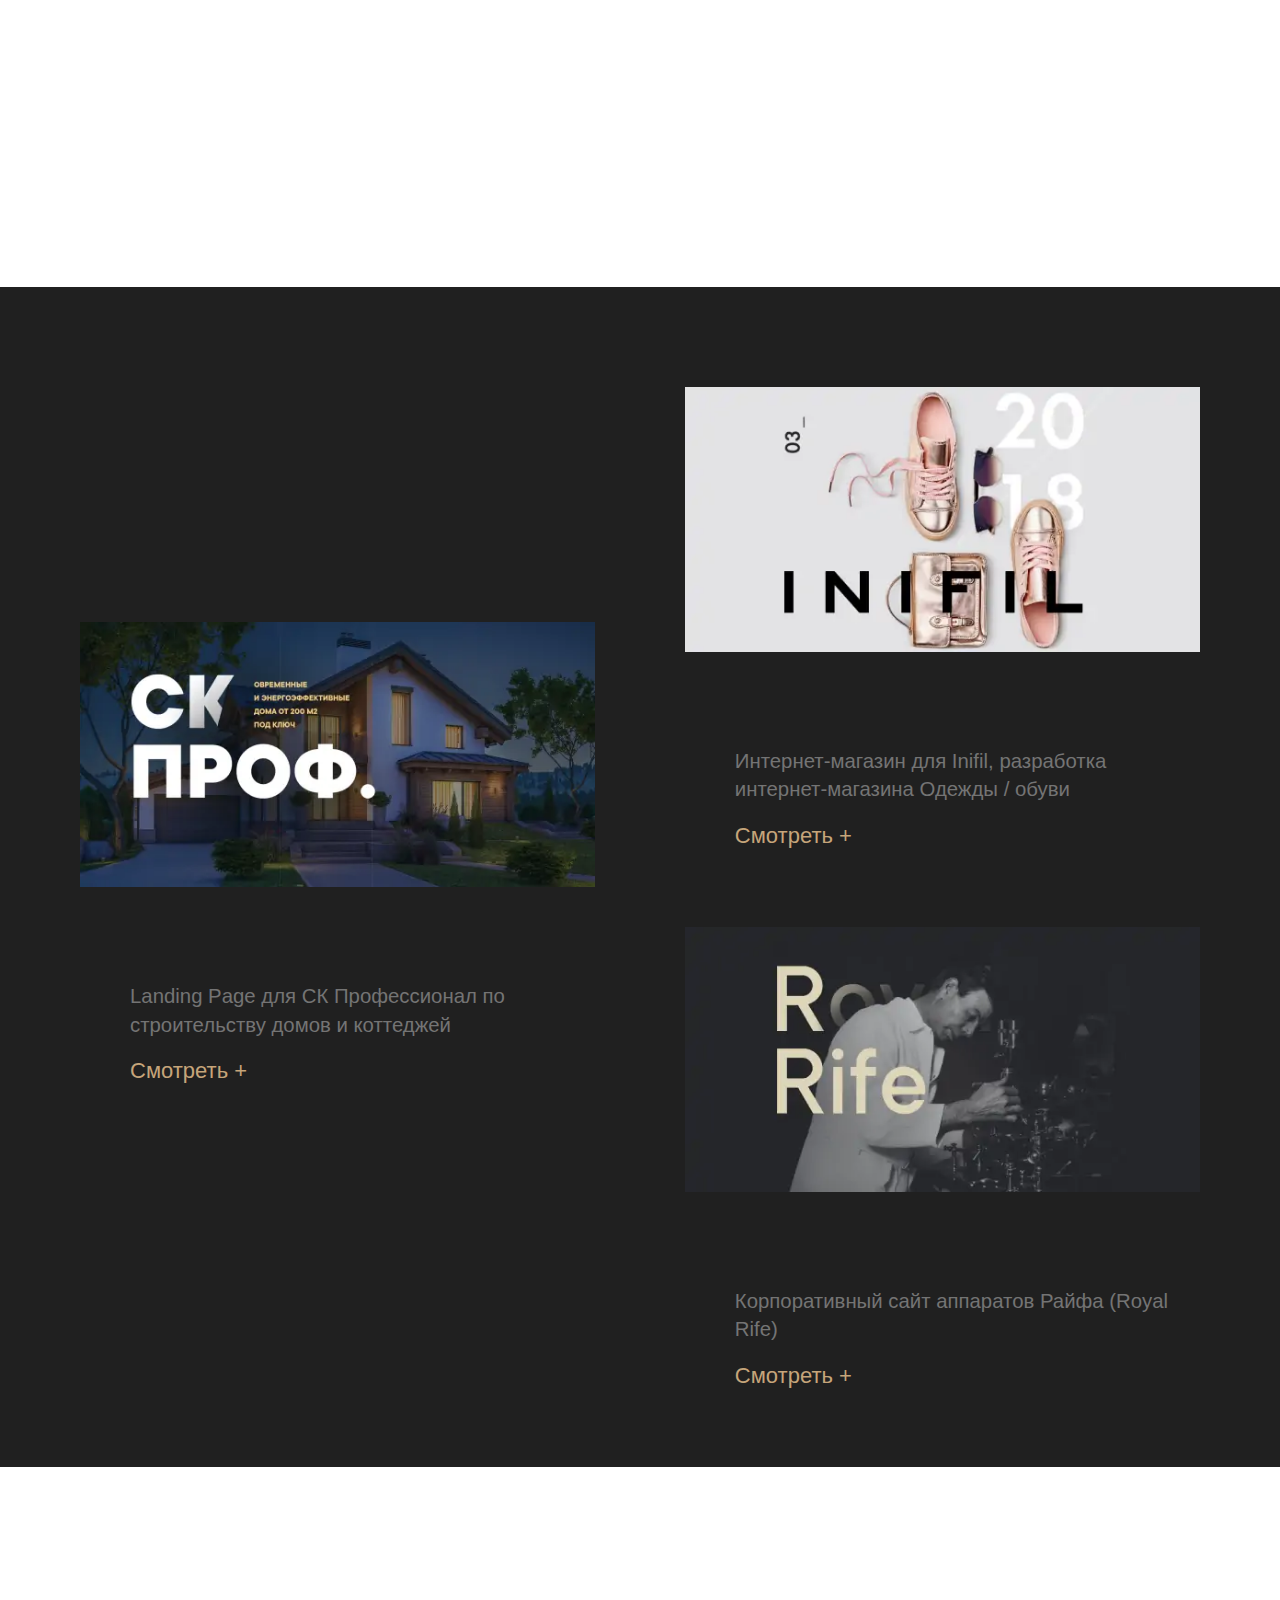
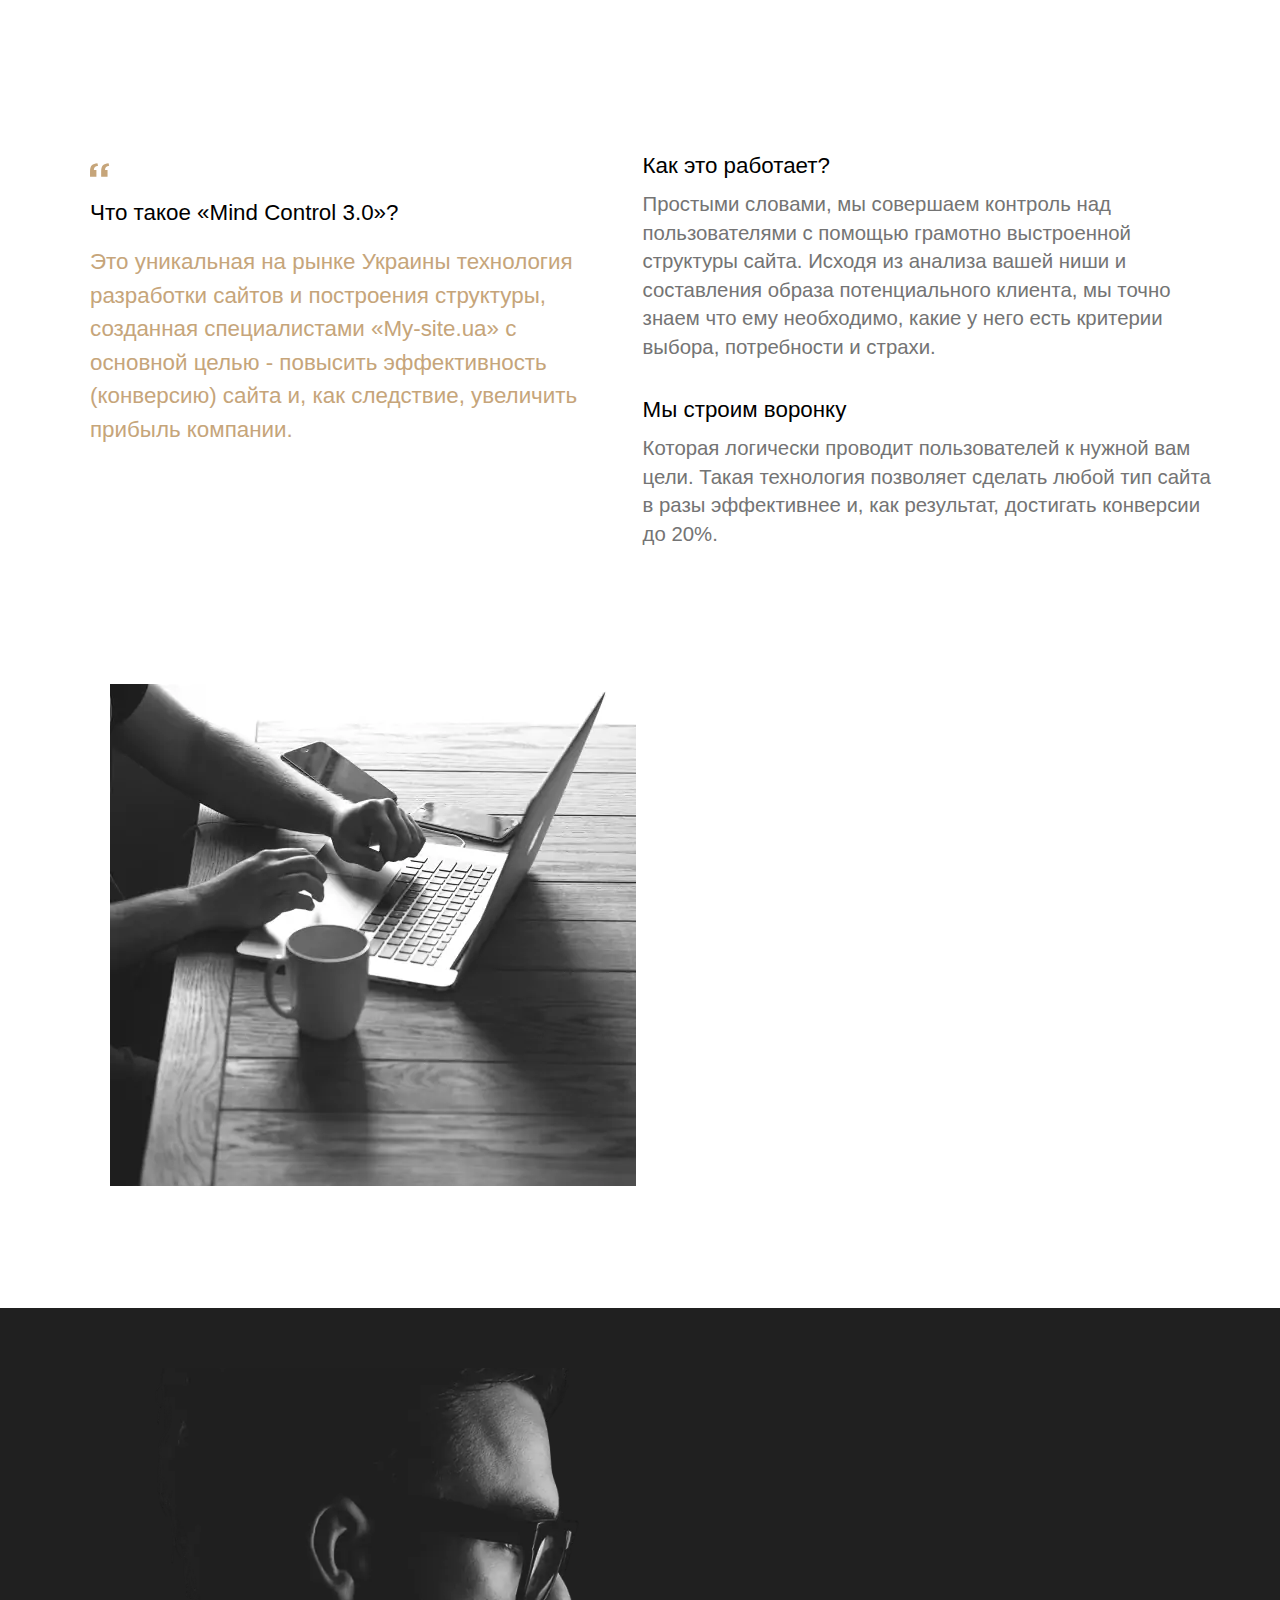
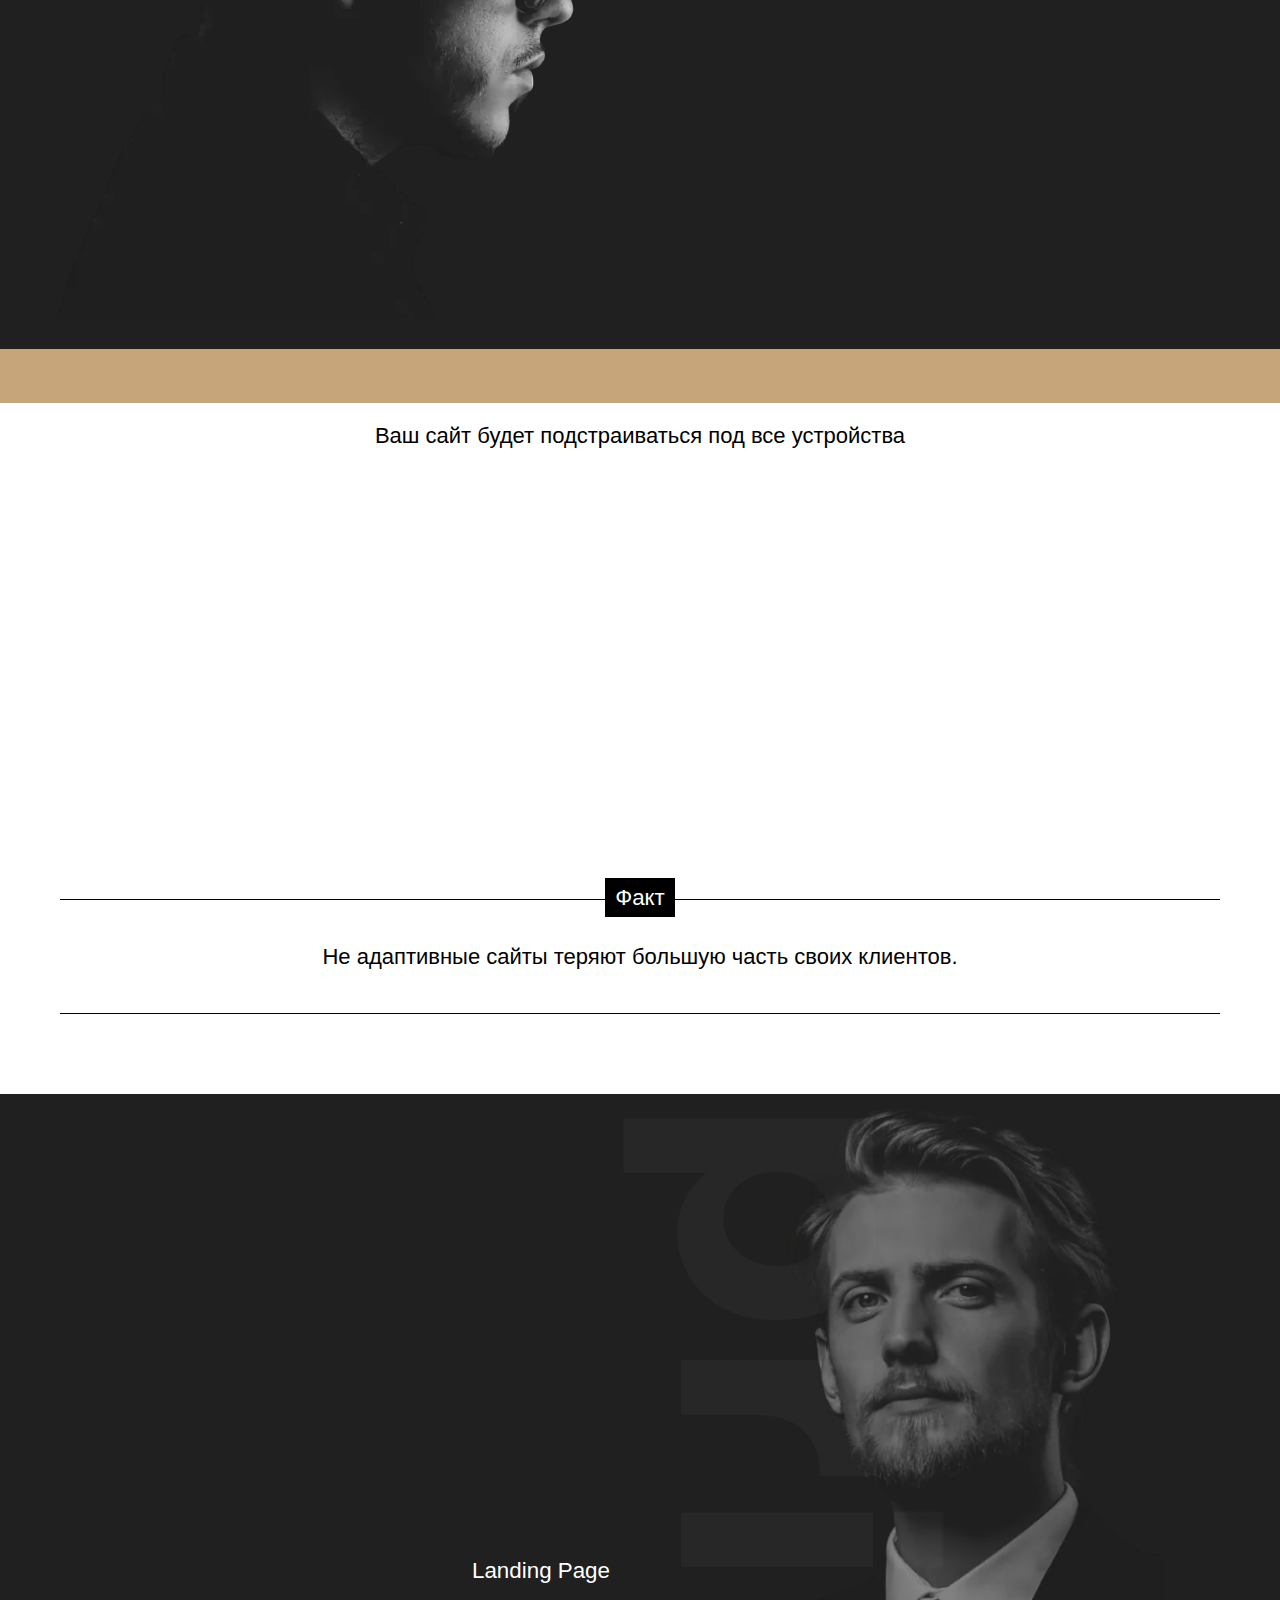
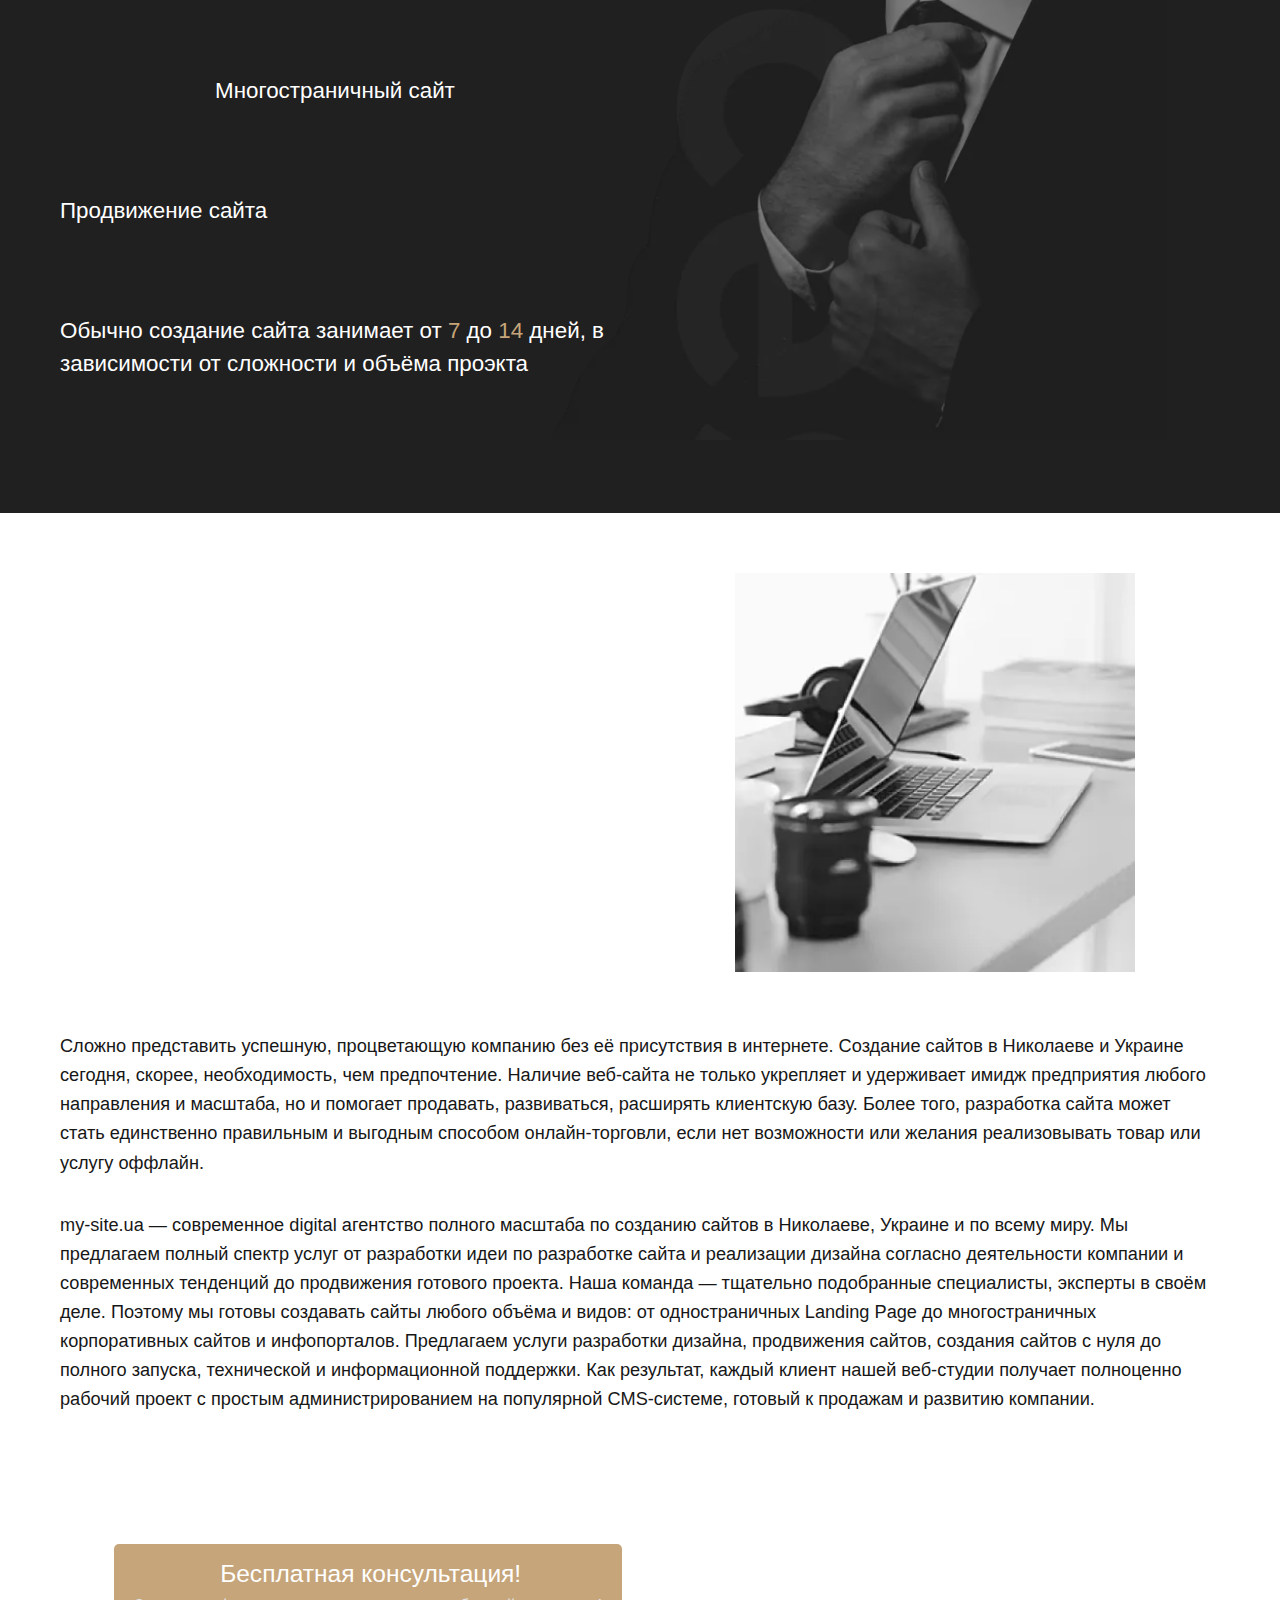
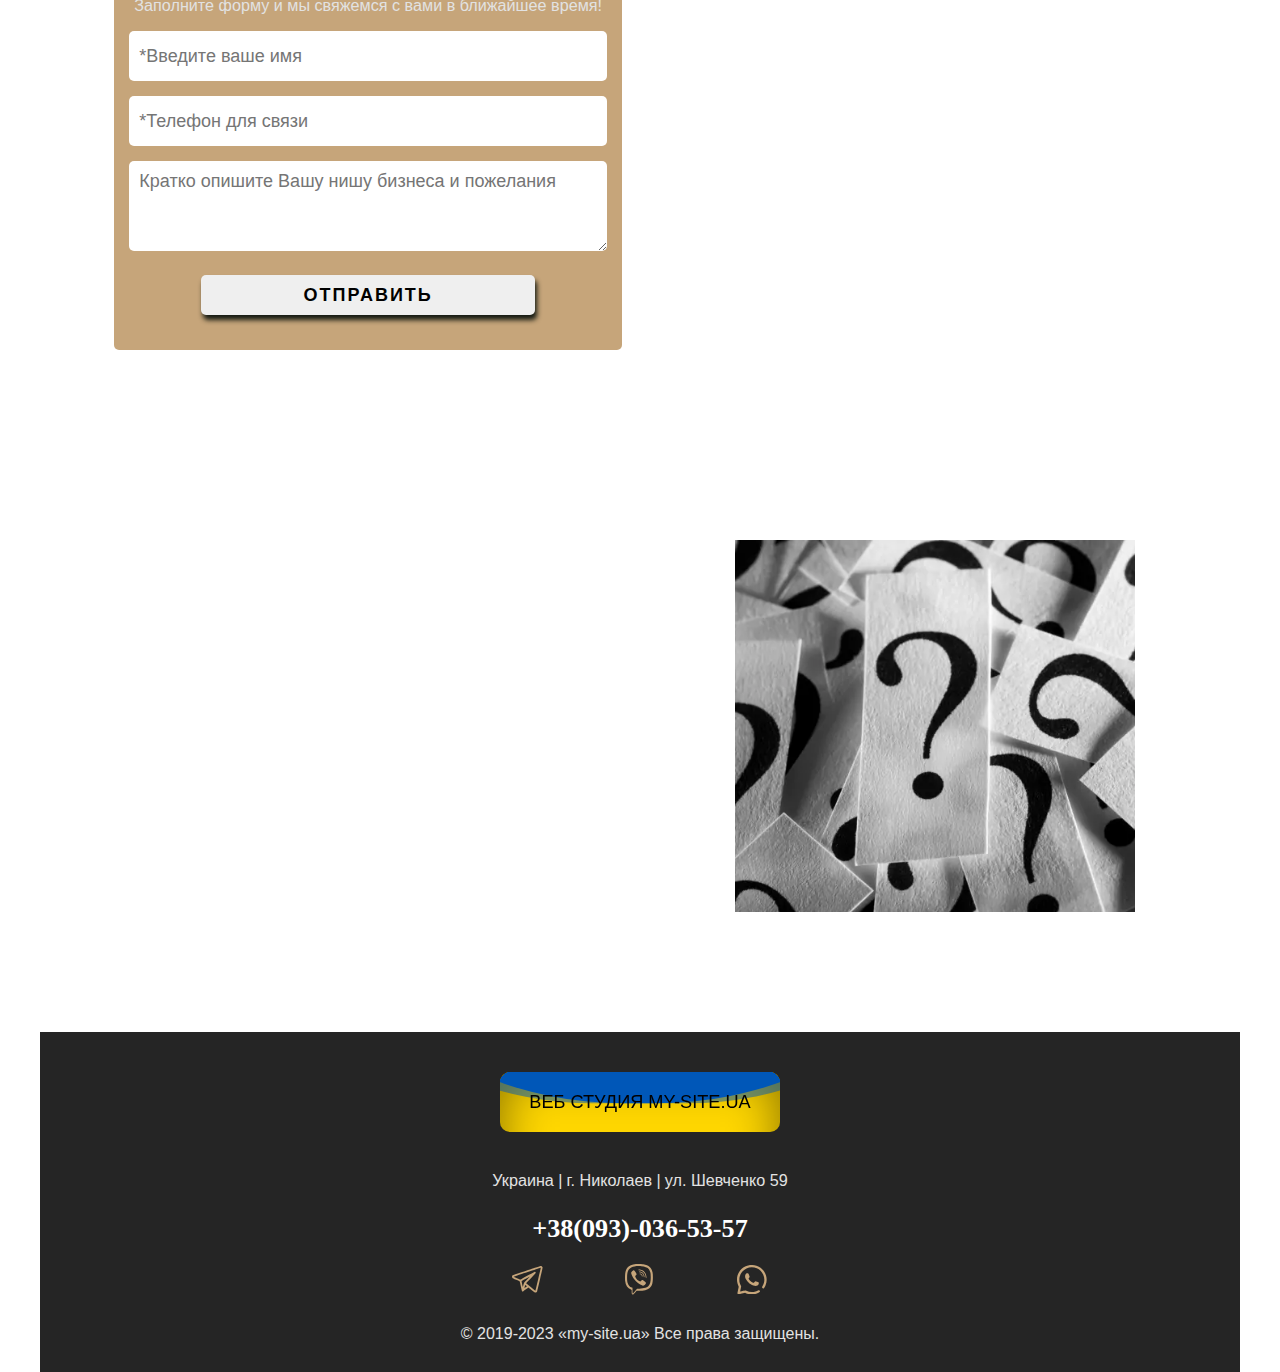
==== commit 84e90442: "Редактировал лого, убрал вотсап" ====
--- a/index.html
+++ b/index.html
@@ -49,6 +49,7 @@
             <a
               href="https://dimamarktarg.github.io/dev-site/"
               class="header__logo"
+              ><span class="menu__link gold">MY-SITE.</span
               ><img src="img/logo.png" alt="Лого" class="nav__logo" id="logo"
             /></a>
           </div>
@@ -87,23 +88,6 @@
                   fill="#c6a57a"></path>
                 <path
                   d="M9.66607 6.28601C9.63479 6.30947 9.61133 6.41896 9.61133 6.51281C9.61133 6.6614 9.67389 6.7005 10.0336 6.77871C10.6828 6.91166 10.933 7.24794 11.0425 8.10821C11.0503 8.17077 11.152 8.23334 11.2771 8.24898C11.4805 8.27244 11.4883 8.26462 11.4883 7.89705C11.4883 7.42 11.2771 6.95858 10.9174 6.64576C10.5498 6.32511 9.8303 6.11396 9.66607 6.28601Z"
-                  fill="#c6a57a"></path>
-              </svg>
-            </a>
-            <a
-              href="whatsapp://send?phone=+380930365357"
-              target="_blank"
-              rel="nofollow">
-              <svg
-                width="25"
-                viewBox="0 0 19 18"
-                fill="none"
-                xmlns="http://www.w3.org/2000/svg">
-                <path
-                  d="M8.16962 0.0170288C8.07003 0.0312557 7.77126 0.0810509 7.49384 0.123732C6.7398 0.244661 5.72257 0.586109 4.94008 0.991581C1.48292 2.75573 -0.466189 6.49033 0.0957793 10.2534C0.223823 11.0928 0.472796 11.9464 0.807131 12.6862C0.942288 12.9779 1.0561 13.2766 1.0561 13.3478C1.0561 13.4189 0.878266 14.2725 0.664861 15.24C0.451455 16.2145 0.273617 17.1322 0.273617 17.2815C0.273617 17.6301 0.586612 17.9715 0.892493 17.9715C0.999196 17.9644 1.97375 17.7653 3.04789 17.5163L4.99699 17.0681L5.43092 17.2673C6.56197 17.7795 7.65745 18 9.09438 18C10.6594 18 11.8544 17.7297 13.1847 17.0681C13.8818 16.7196 14.0738 16.5204 14.0738 16.1576C14.0738 15.7948 13.9316 15.5885 13.6115 15.4818C13.3767 15.4036 13.3056 15.4249 12.5231 15.7877C11.5628 16.243 11.1573 16.371 10.2681 16.5133C8.74582 16.7622 7.08125 16.5133 5.7368 15.8304C5.19617 15.5601 5.13215 15.5601 3.24707 16.0011C2.50726 16.1718 1.90973 16.2856 1.90973 16.2501C1.90973 16.2145 2.052 15.5458 2.22983 14.7562C2.40767 13.9666 2.54994 13.2482 2.54994 13.1628C2.54994 13.0774 2.38633 12.672 2.19427 12.2594C1.99509 11.8468 1.74612 11.1924 1.64653 10.8082C1.48292 10.1965 1.46157 9.97595 1.46157 8.97295C1.46157 7.97705 1.48292 7.74942 1.64653 7.15189C2.22272 4.96804 3.75924 3.11852 5.80082 2.14397C7.7357 1.2121 10.133 1.16942 12.1461 2.03015C13.7608 2.72017 15.3898 4.31359 16.0941 5.90702C17.1113 8.2118 16.9619 10.7869 15.6744 12.9209C15.2831 13.5612 15.2618 13.8315 15.5606 14.1374C15.8309 14.4077 16.2435 14.4219 16.5067 14.18C16.7485 13.9524 17.2109 13.1486 17.5097 12.423C18.6621 9.6345 18.342 6.54012 16.6347 3.98637C16.1581 3.27502 14.9132 2.02304 14.2161 1.56066C12.6796 0.529202 11.2213 0.0668221 9.37892 0.0099144C8.80984 -0.00431252 8.26921 -0.00431252 8.16962 0.0170288Z"
-                  fill="#c6a57a"></path>
-                <path
-                  d="M5.92161 5.09612C5.7082 5.18148 5.33119 5.64386 5.13912 6.04933C4.91149 6.53305 4.90438 7.30131 5.11778 7.94153C5.50191 9.05835 7.28029 11.1568 8.41845 11.8255C9.35744 12.3732 10.7659 12.8499 11.4559 12.8499C12.1602 12.8499 12.9782 12.3804 13.2272 11.8255C13.2983 11.6619 13.3623 11.3702 13.3623 11.1568V10.7798L12.3949 10.3174C11.7334 9.99733 11.3777 9.86218 11.271 9.89774C11.1927 9.91908 10.9509 10.1609 10.7375 10.4313C10.4529 10.8012 10.3106 10.9292 10.1826 10.9292C9.85538 10.9292 8.80258 10.3246 8.21216 9.79815C7.83515 9.45671 7.10245 8.46081 7.10245 8.28298C7.10245 8.21184 7.24472 7.96998 7.42256 7.74946C7.62885 7.49337 7.74267 7.28708 7.74267 7.15904C7.74267 6.93141 7.09534 5.35221 6.9175 5.16014C6.78946 5.01787 6.21326 4.97519 5.92161 5.09612Z"
                   fill="#c6a57a"></path>
               </svg>
             </a>
--- a/css/style.css
+++ b/css/style.css
@@ -225,7 +225,7 @@
   align-items: center;
 }
 #logo {
-  width: 48px;
+  width: 32px;
   margin: 0px;
 }
 .nav__text {
@@ -233,7 +233,6 @@
   font-size: calc(22px + 2 * ((100vw - 320px) / (1200 - 320)));
   display: flex;
   justify-content: center;
-  align-items: center;
 }
 .nav__text a {
   padding-left: 8px;
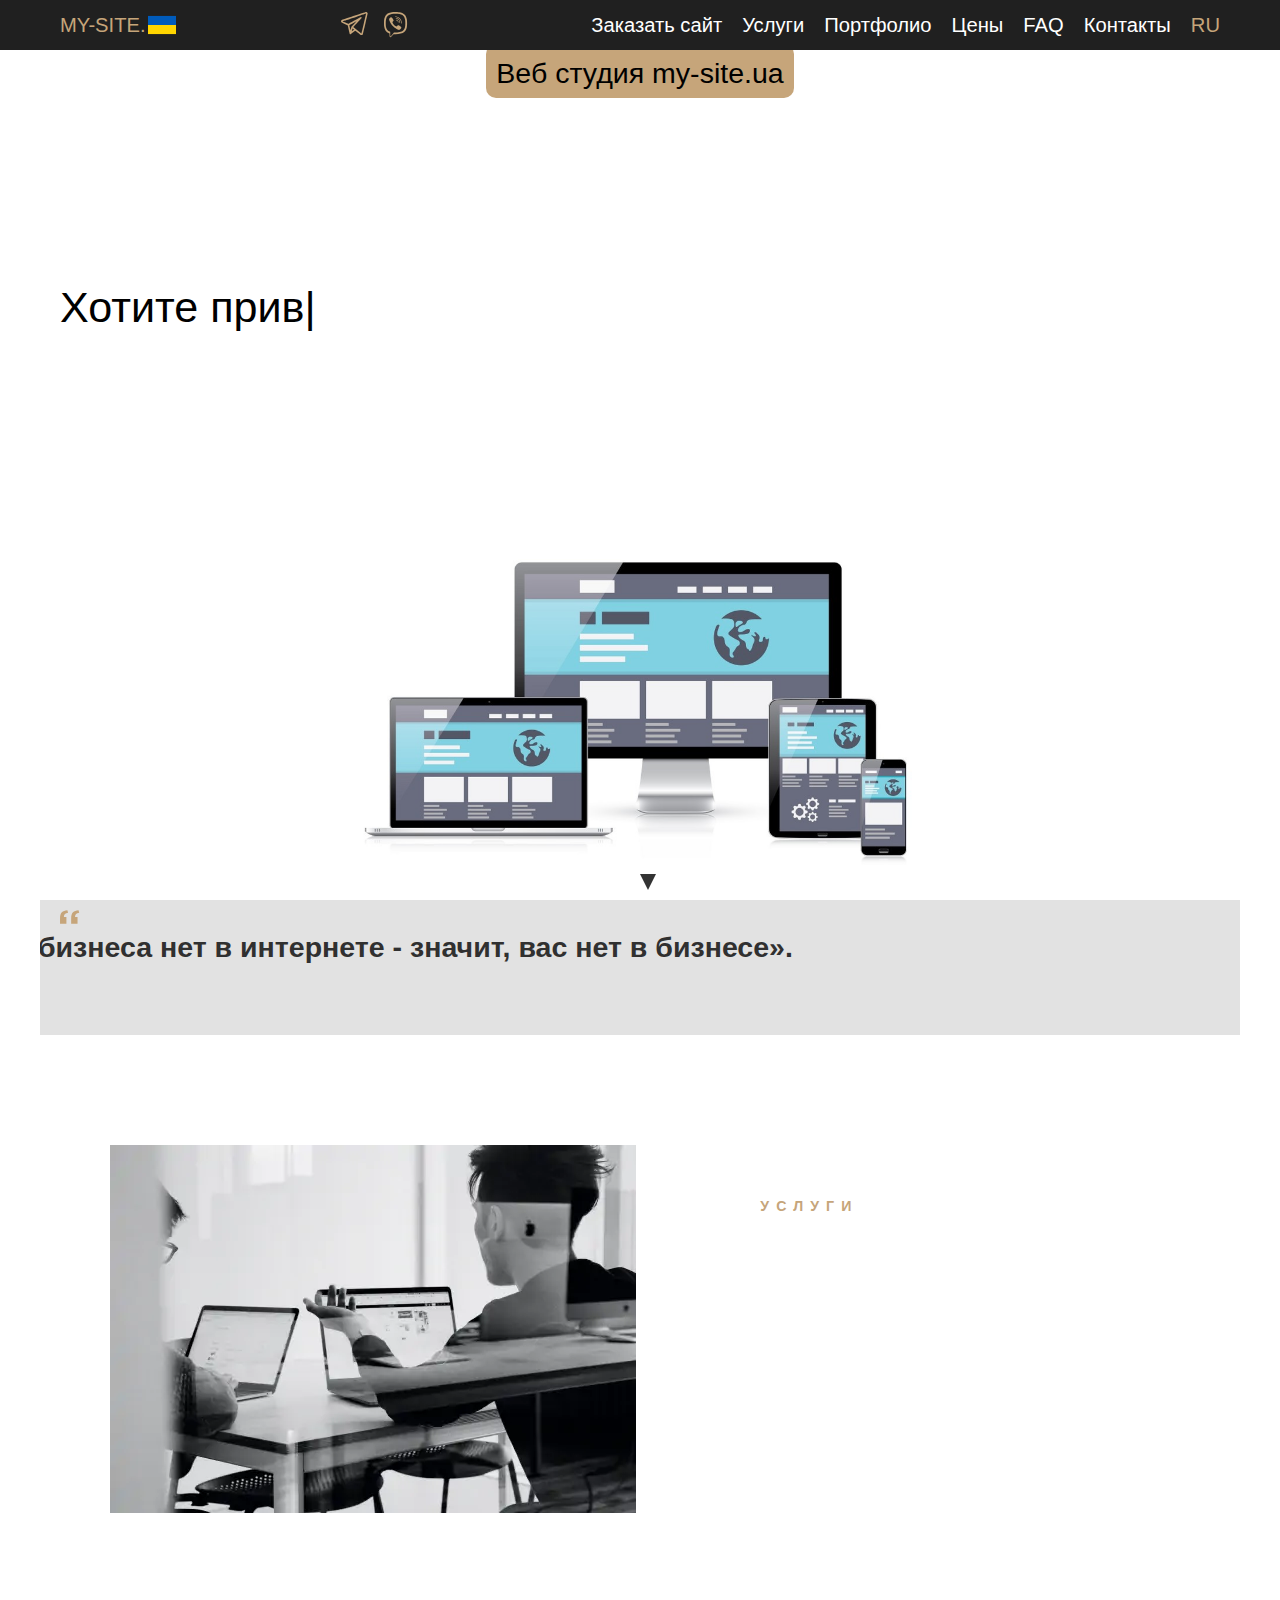
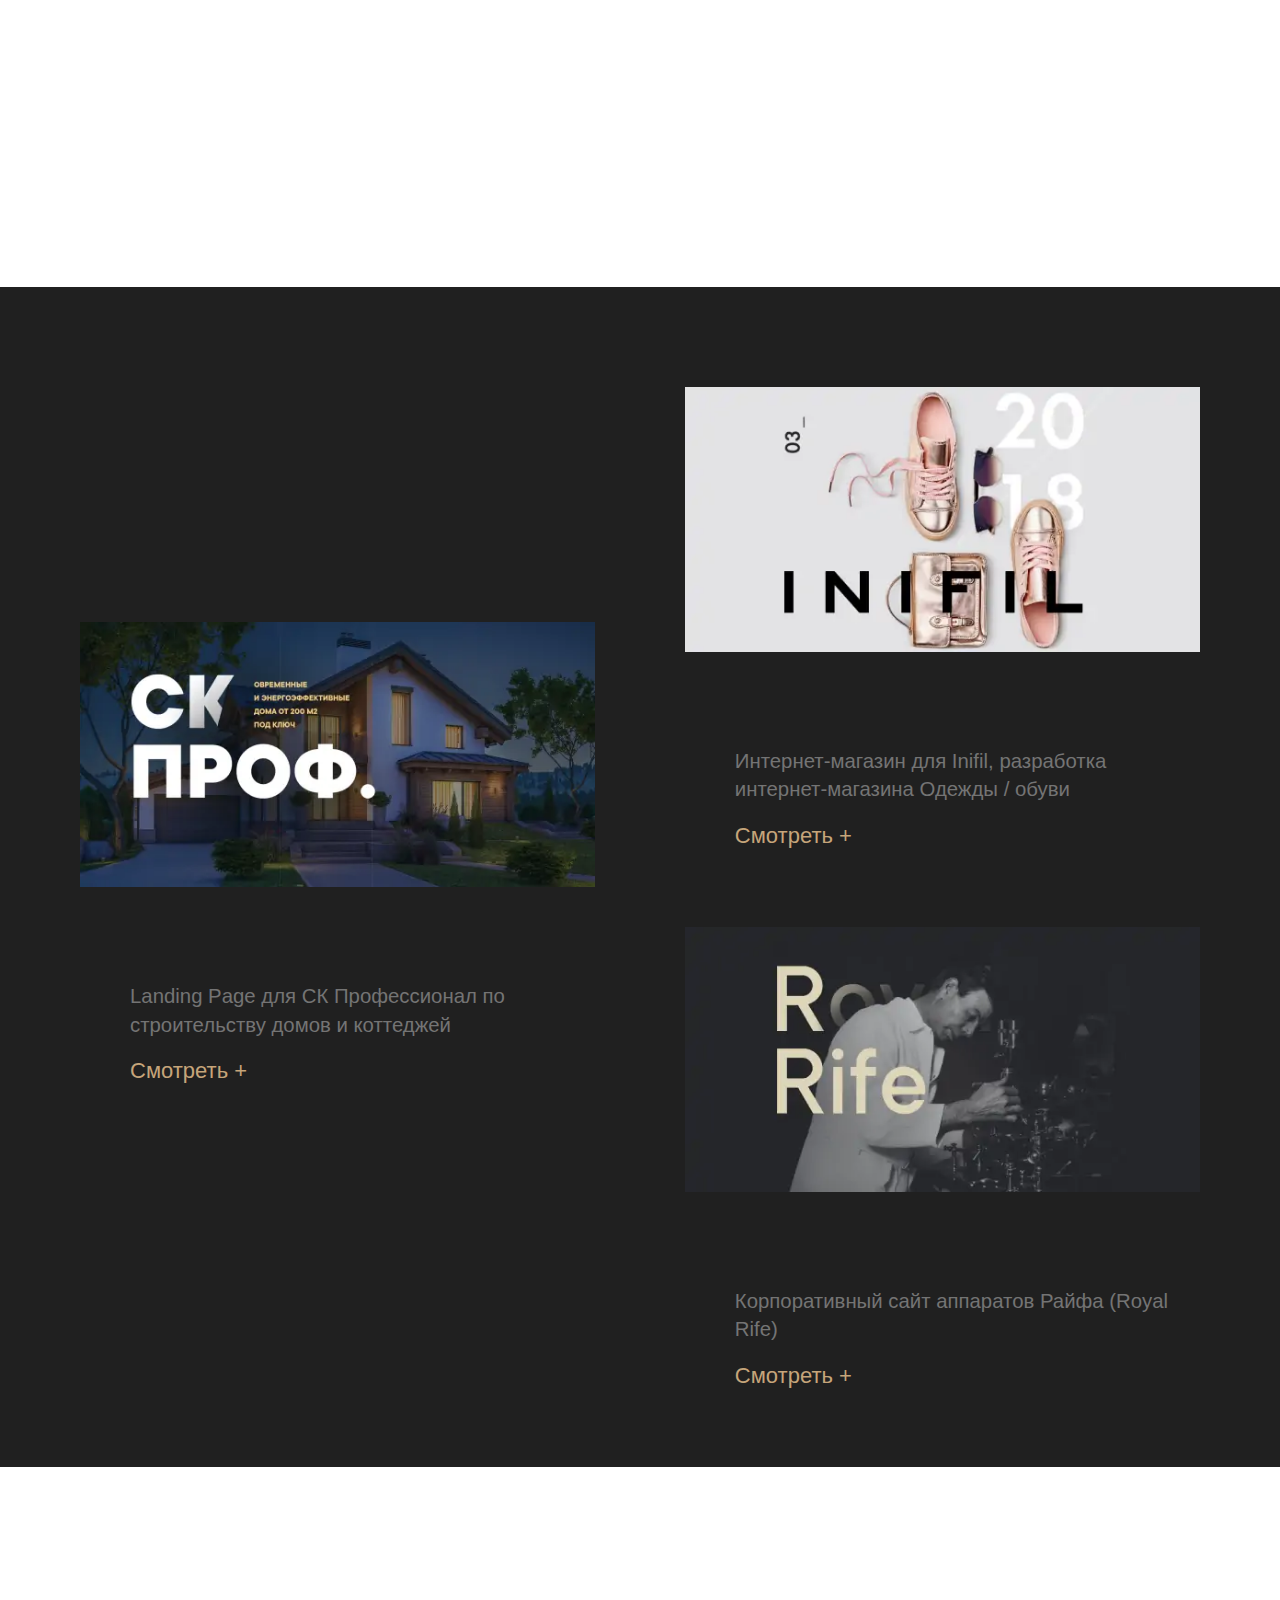
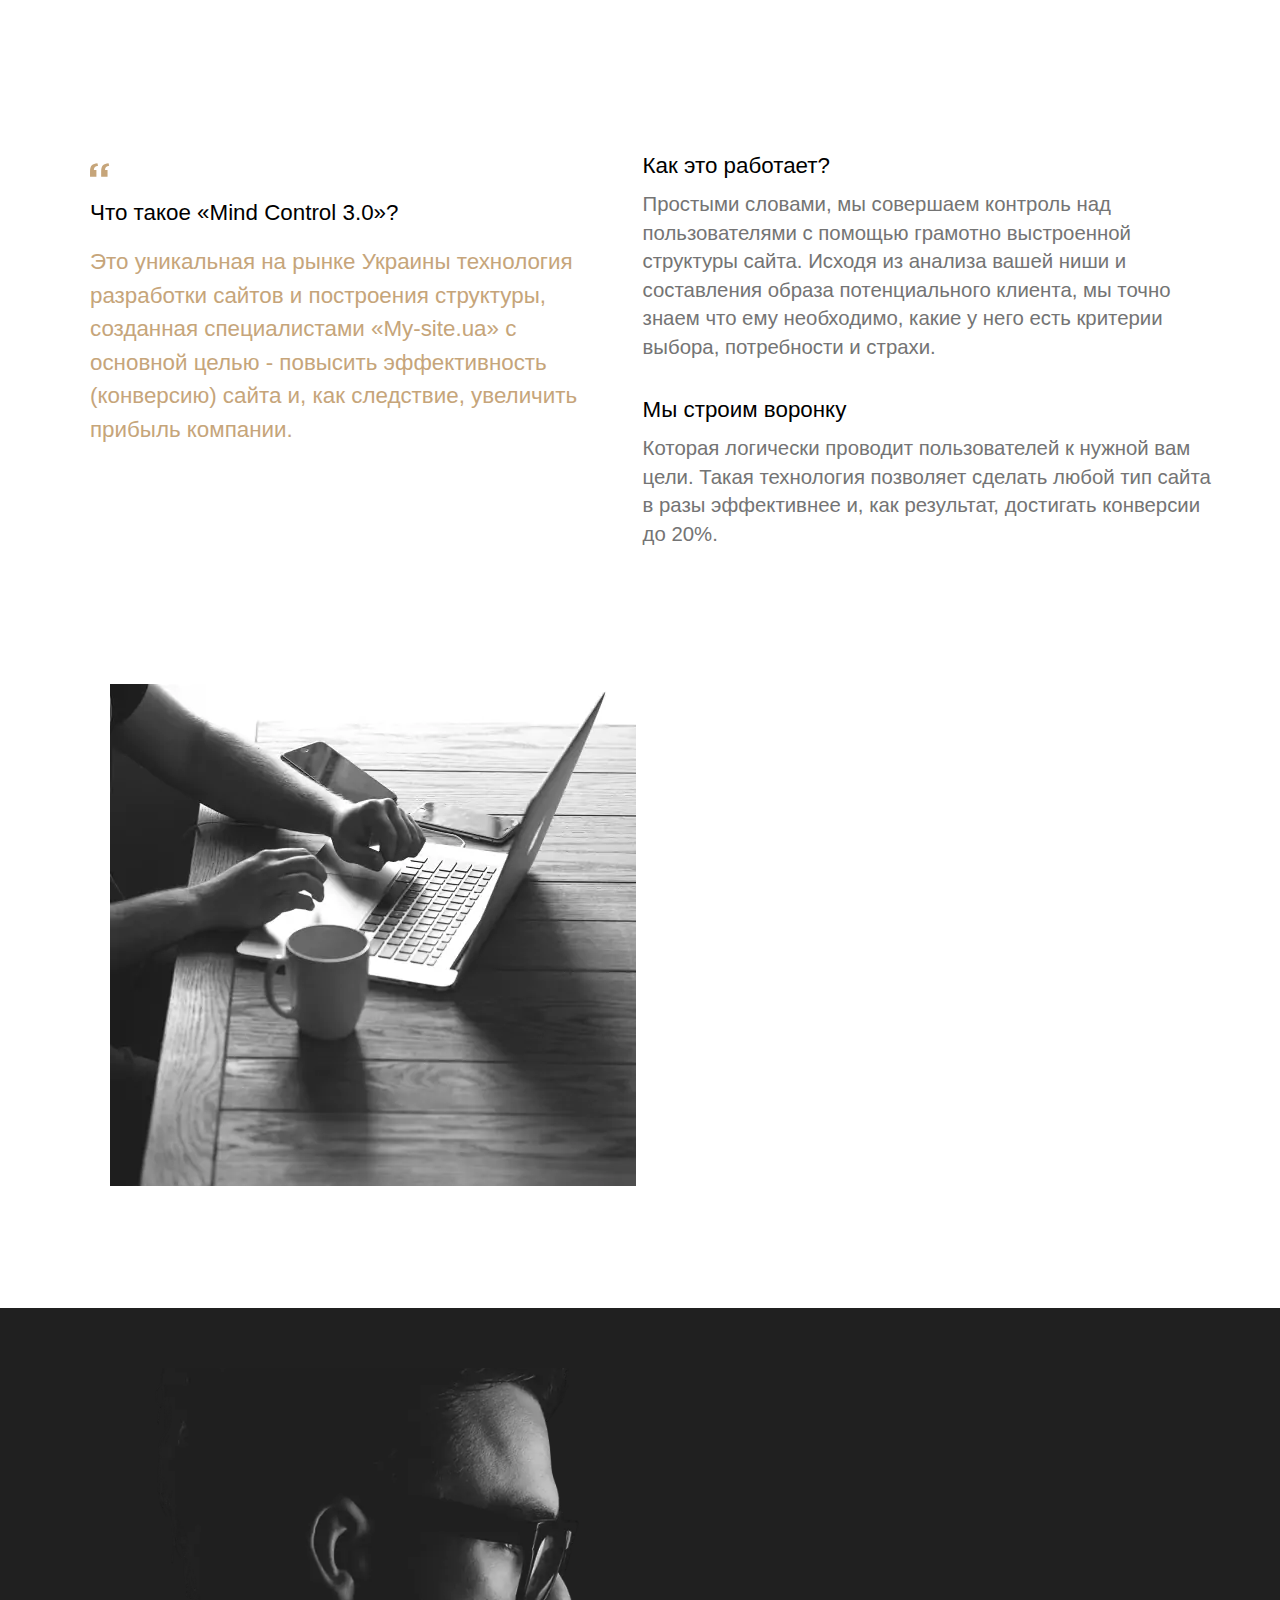
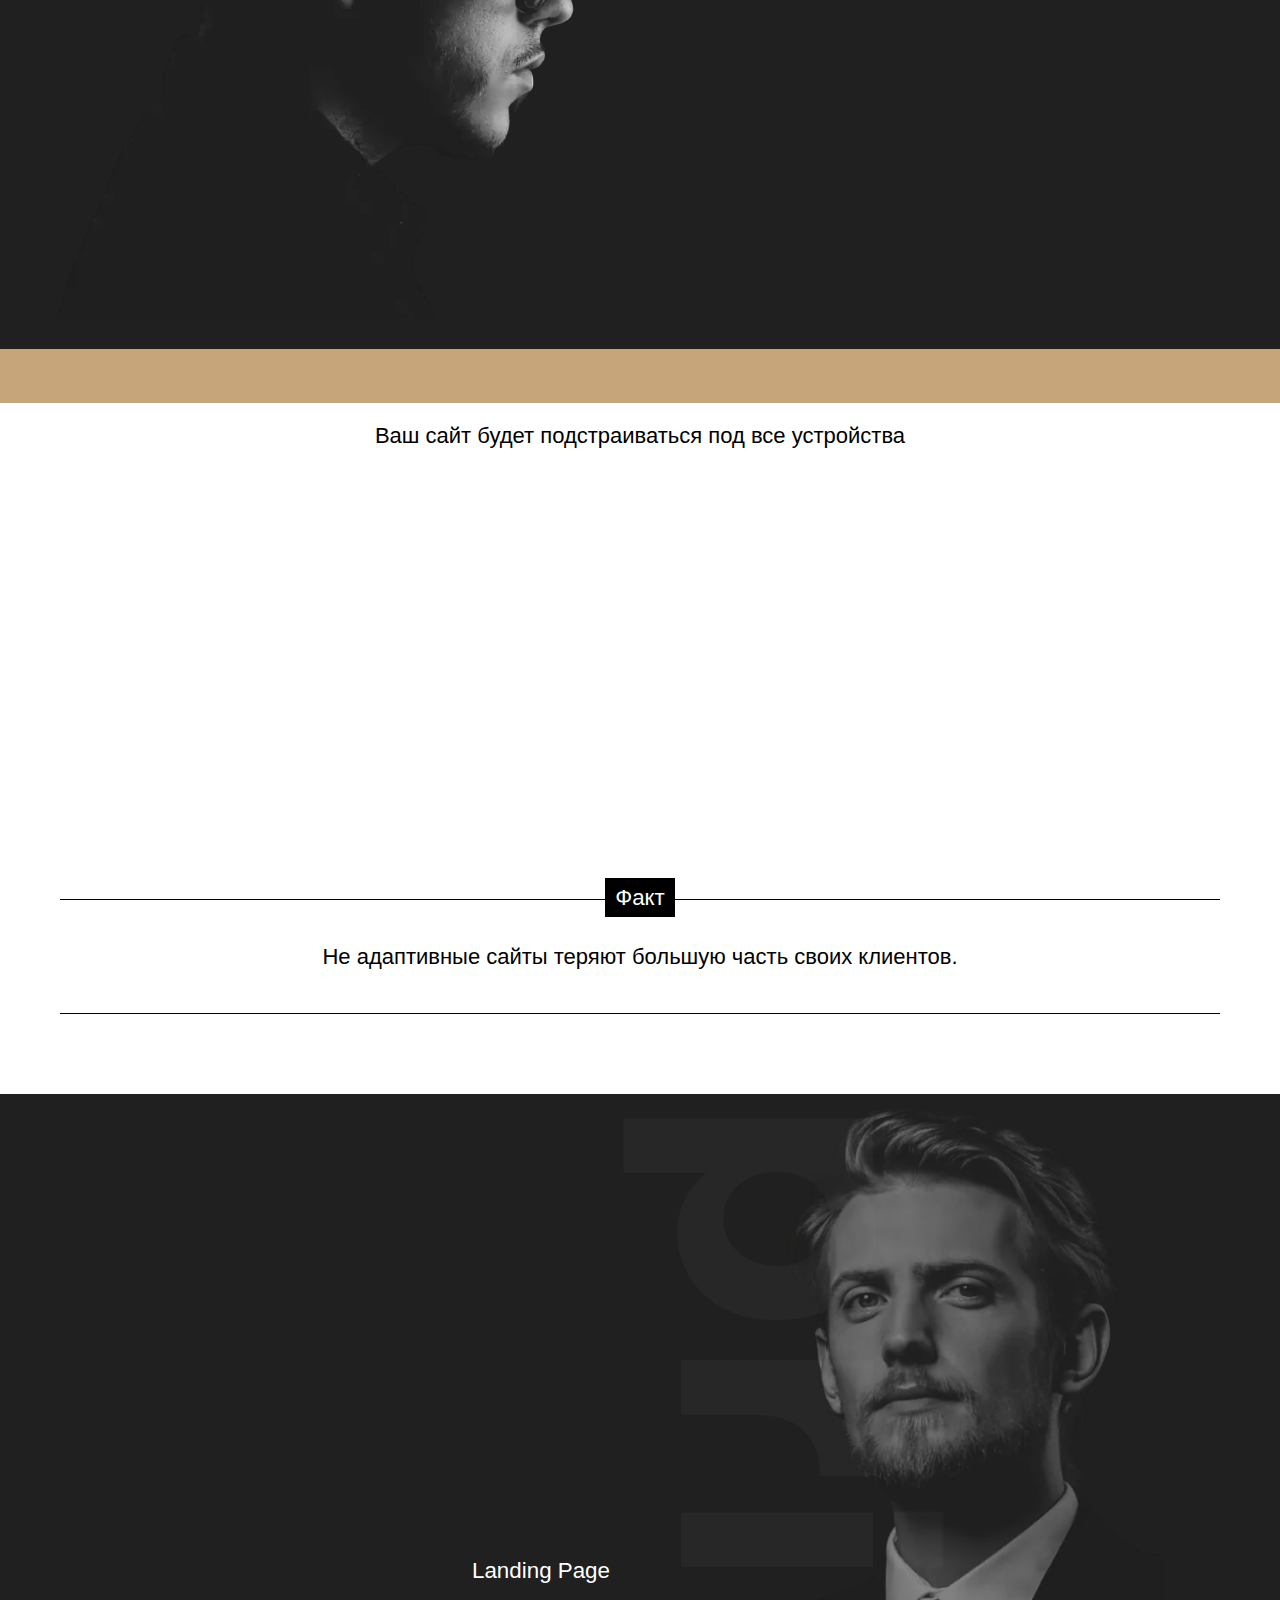
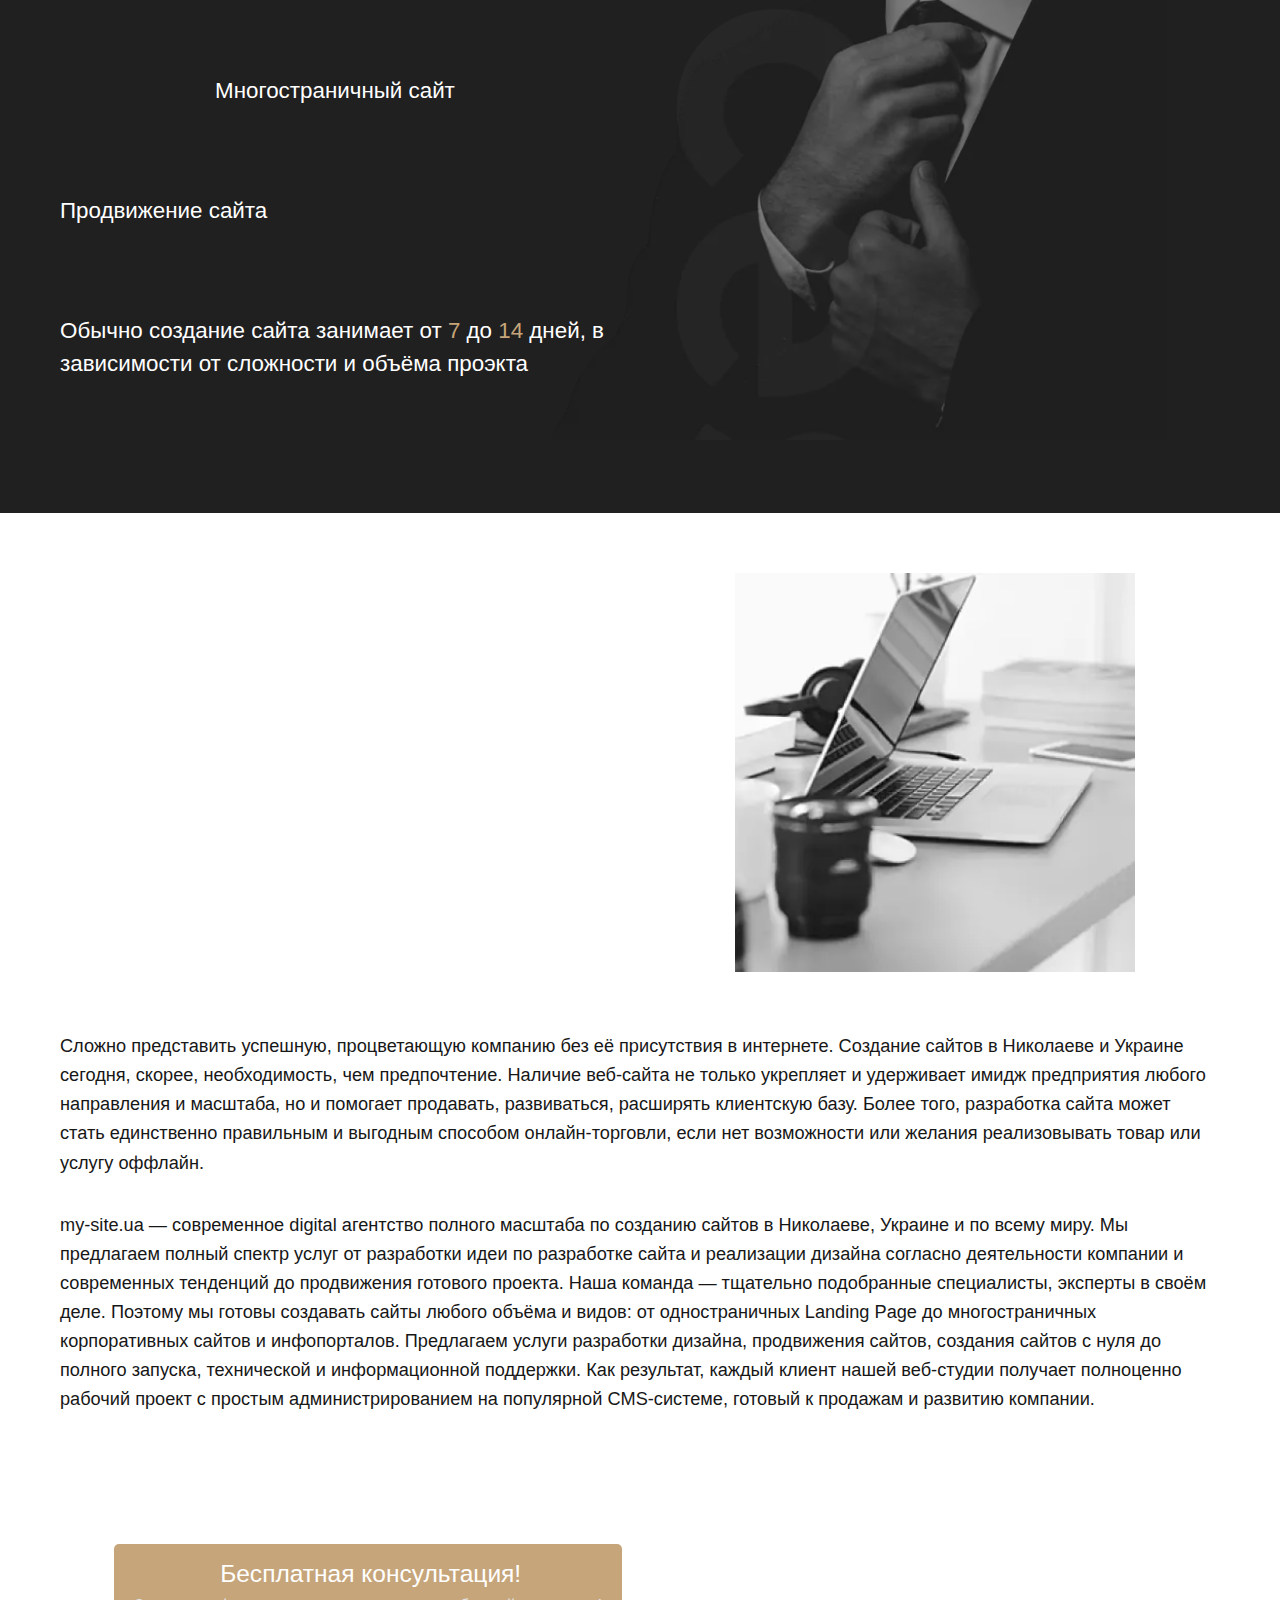
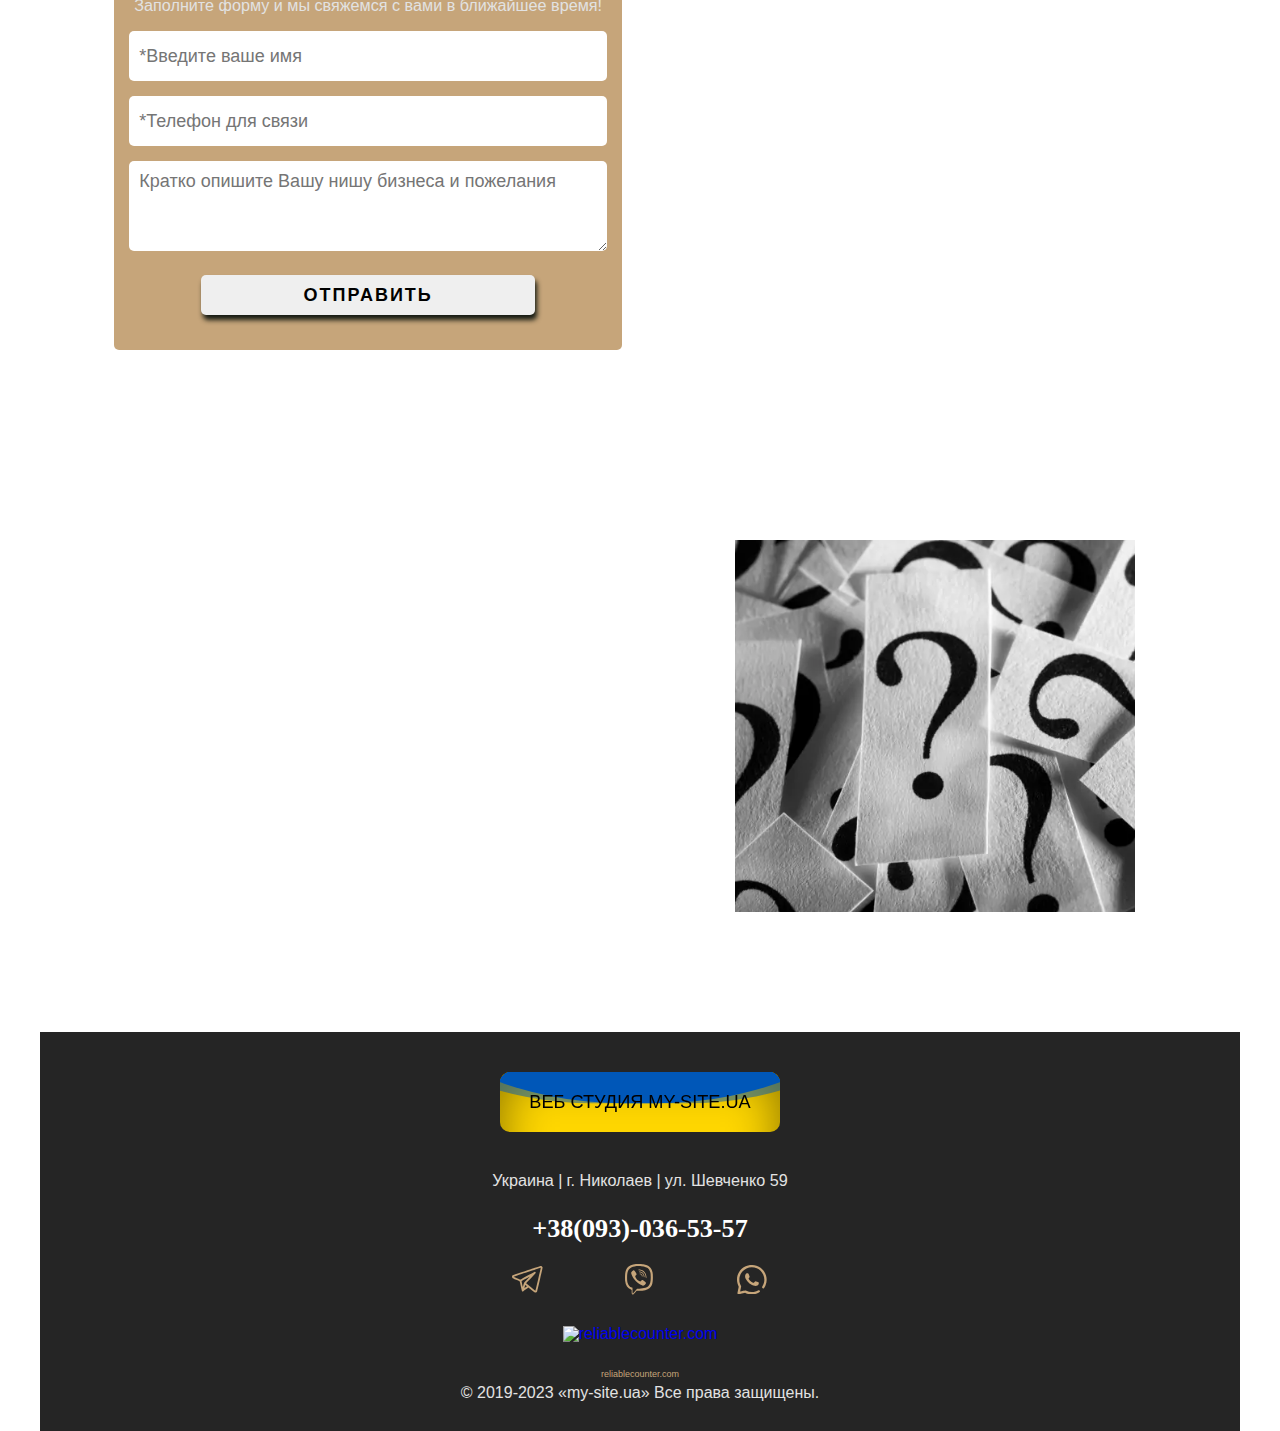
==== commit c8818f65: "Проверка счётчика" ====
--- a/index.html
+++ b/index.html
@@ -1057,6 +1057,23 @@
         </div>
 
         <hr />
+        <a href="http://www.reliablecounter.com" target="_blank"
+          ><img
+            src="http://www.reliablecounter.com/count.php?page=https://dimamarktarg.github.io/dev-site/&digit=style/plain/1/&reloads=0"
+            alt="reliablecounter.com"
+            title="reliablecounter.com"
+            border="0" /></a
+        ><br /><a
+          href="http://relia"
+          target="_blank"
+          style="
+            font-family: Geneva, Arial;
+            font-size: 9px;
+            color: #c6a57a;
+            text-decoration: none;
+          "
+          >reliablecounter.com</a
+        >
         <p class="copyright text-center">
           &copy; 2019-2023 «my-site.ua» Все права защищены.
         </p>
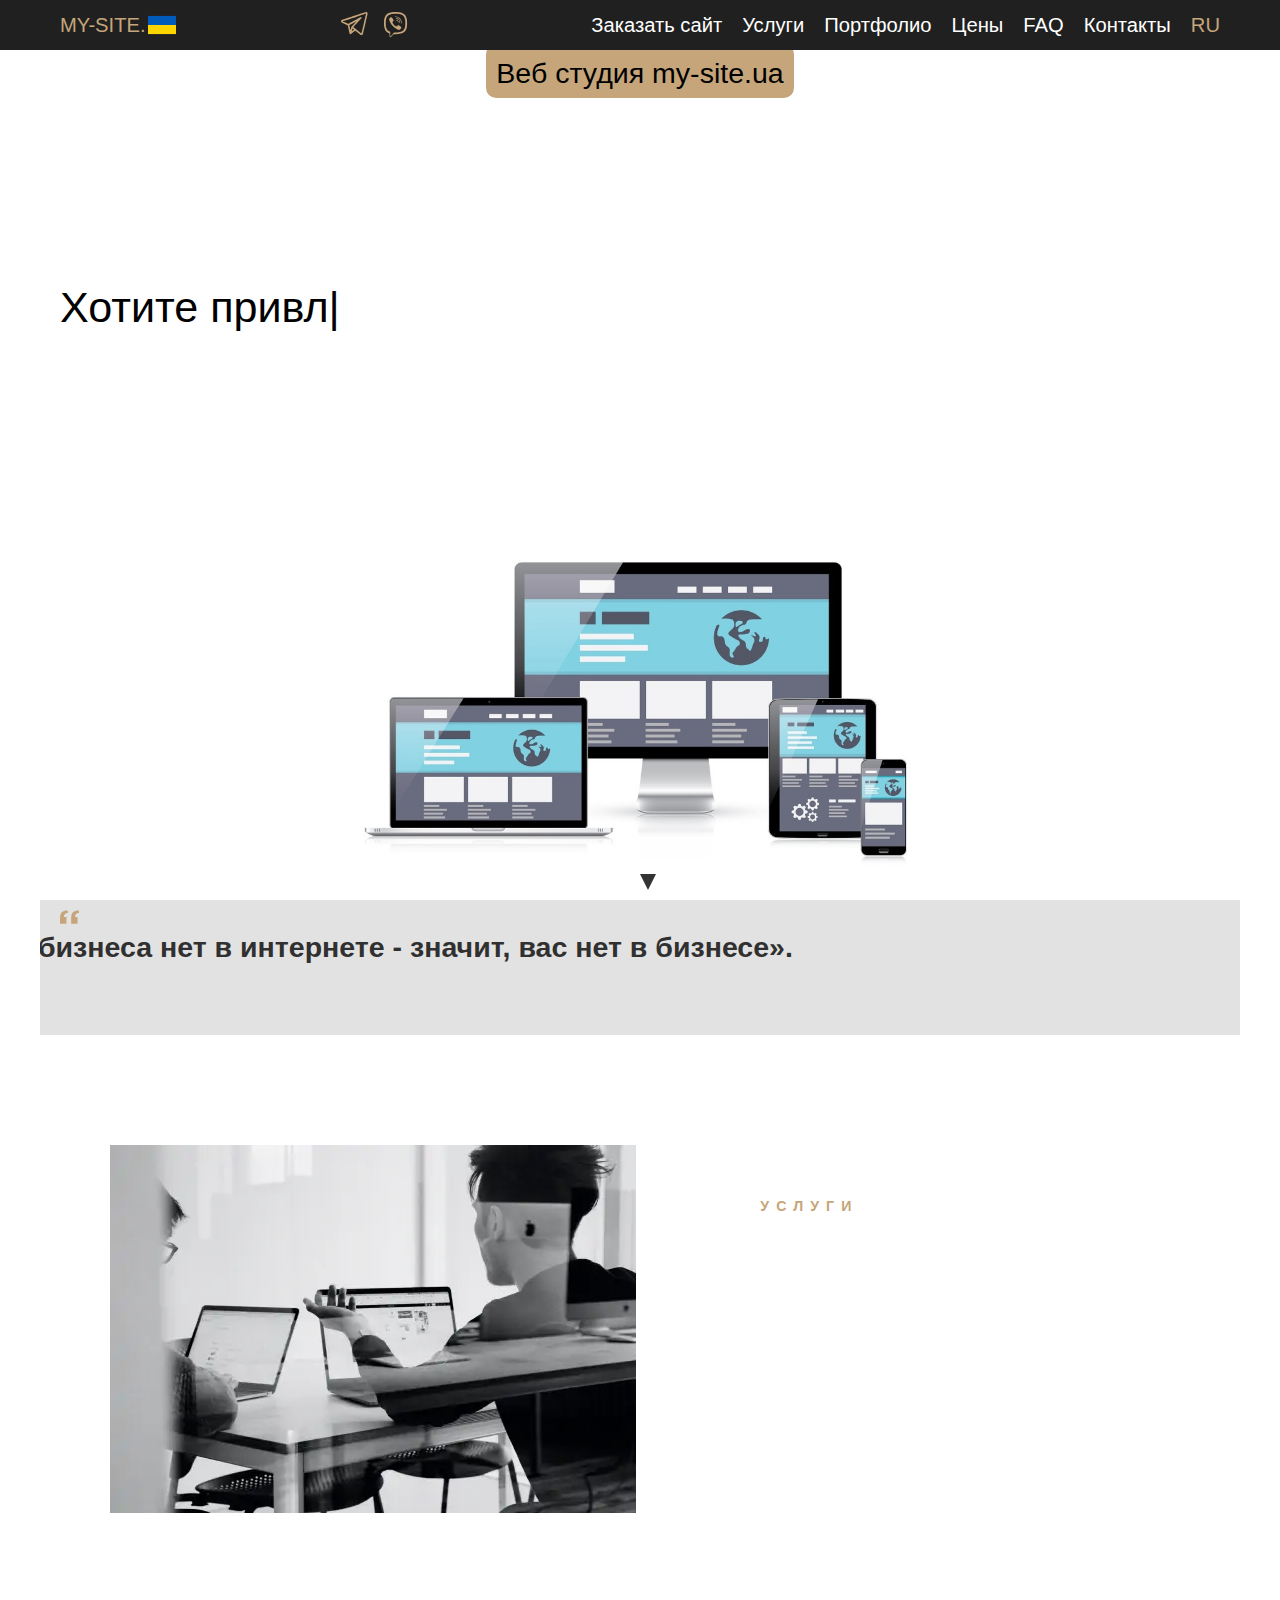
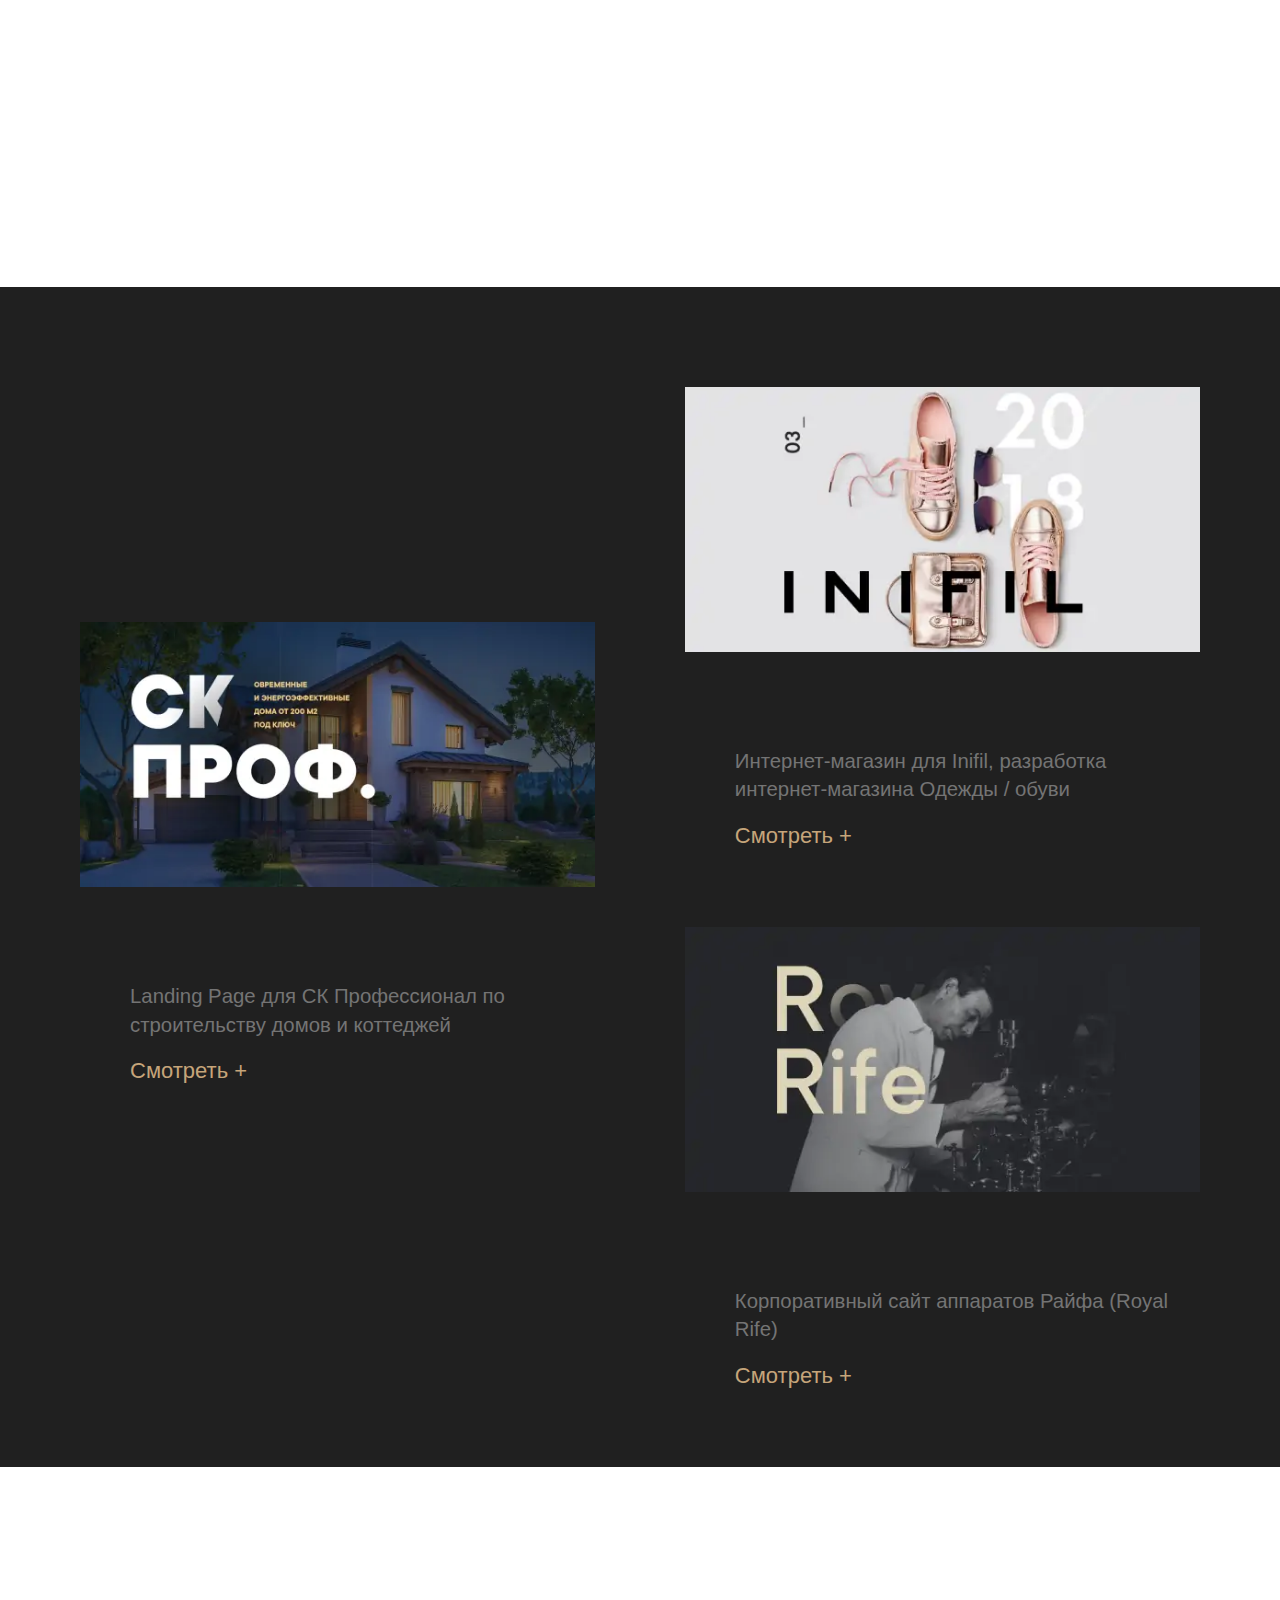
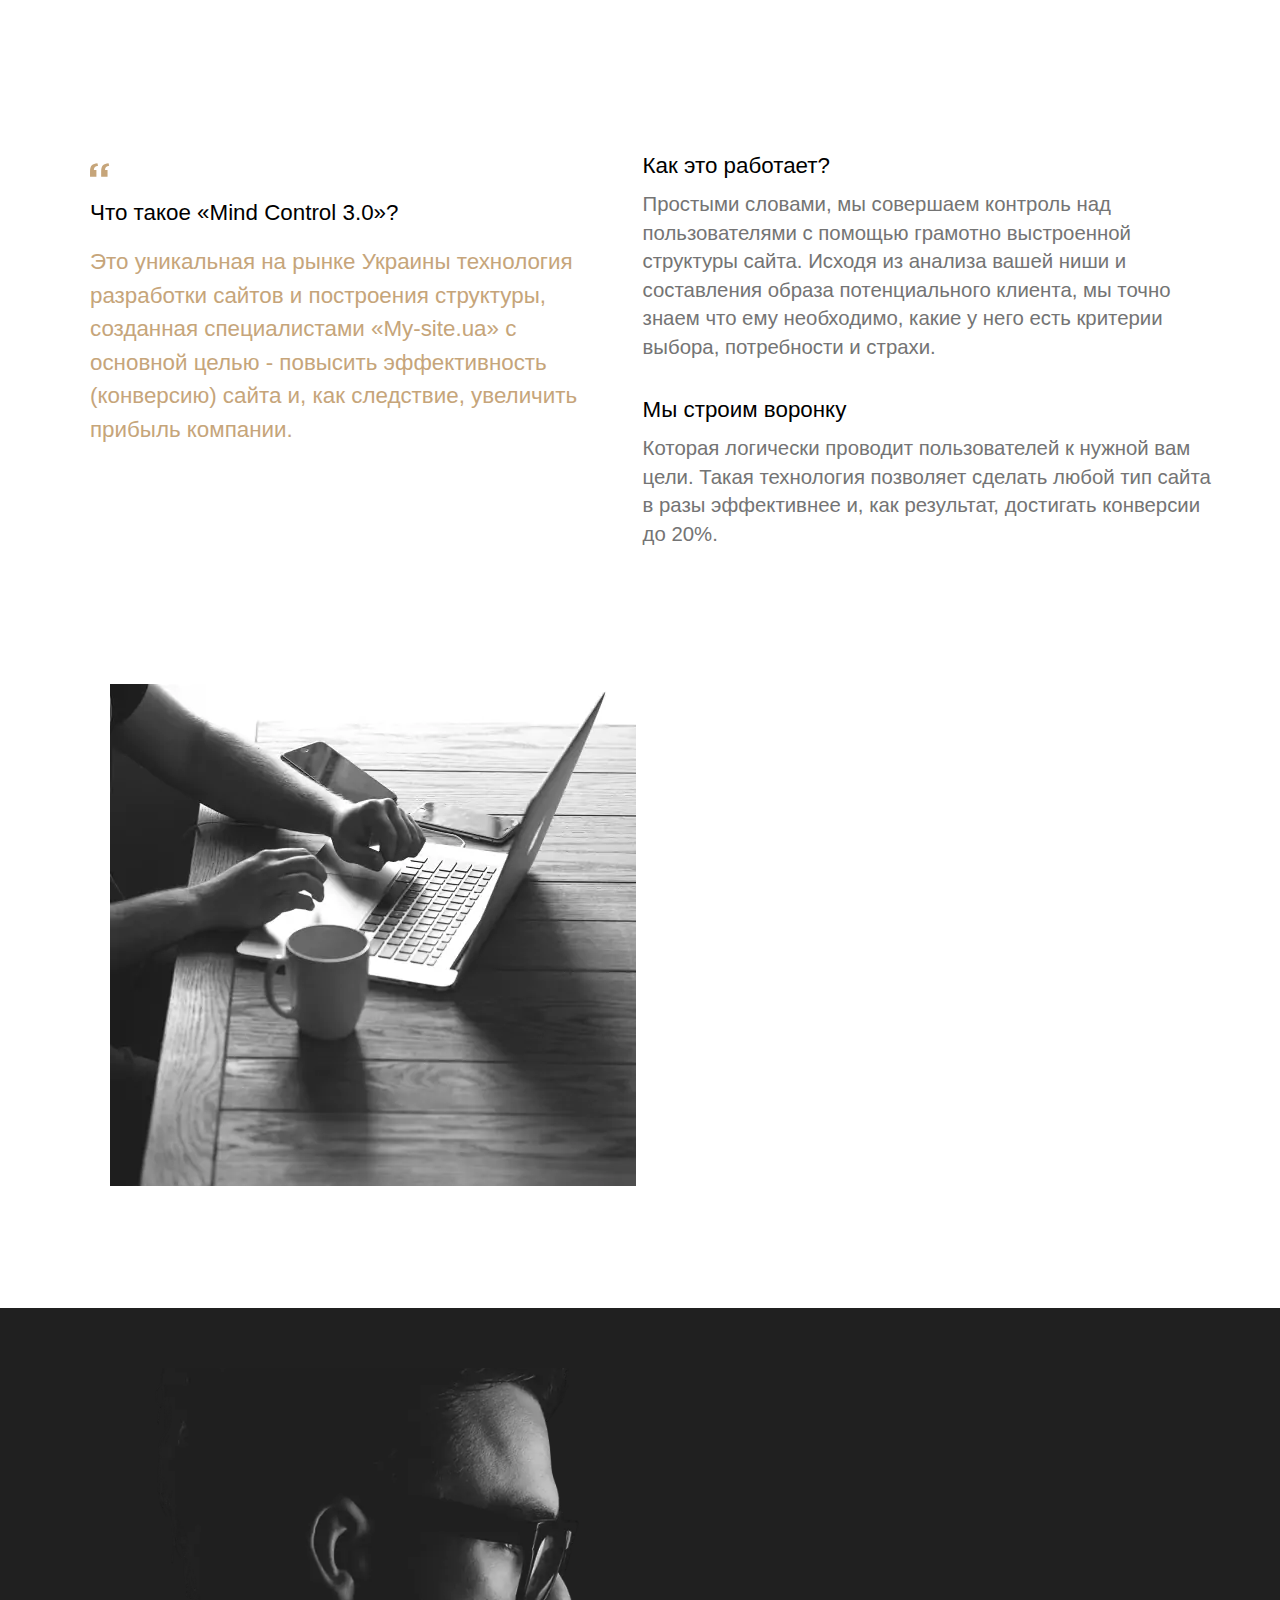
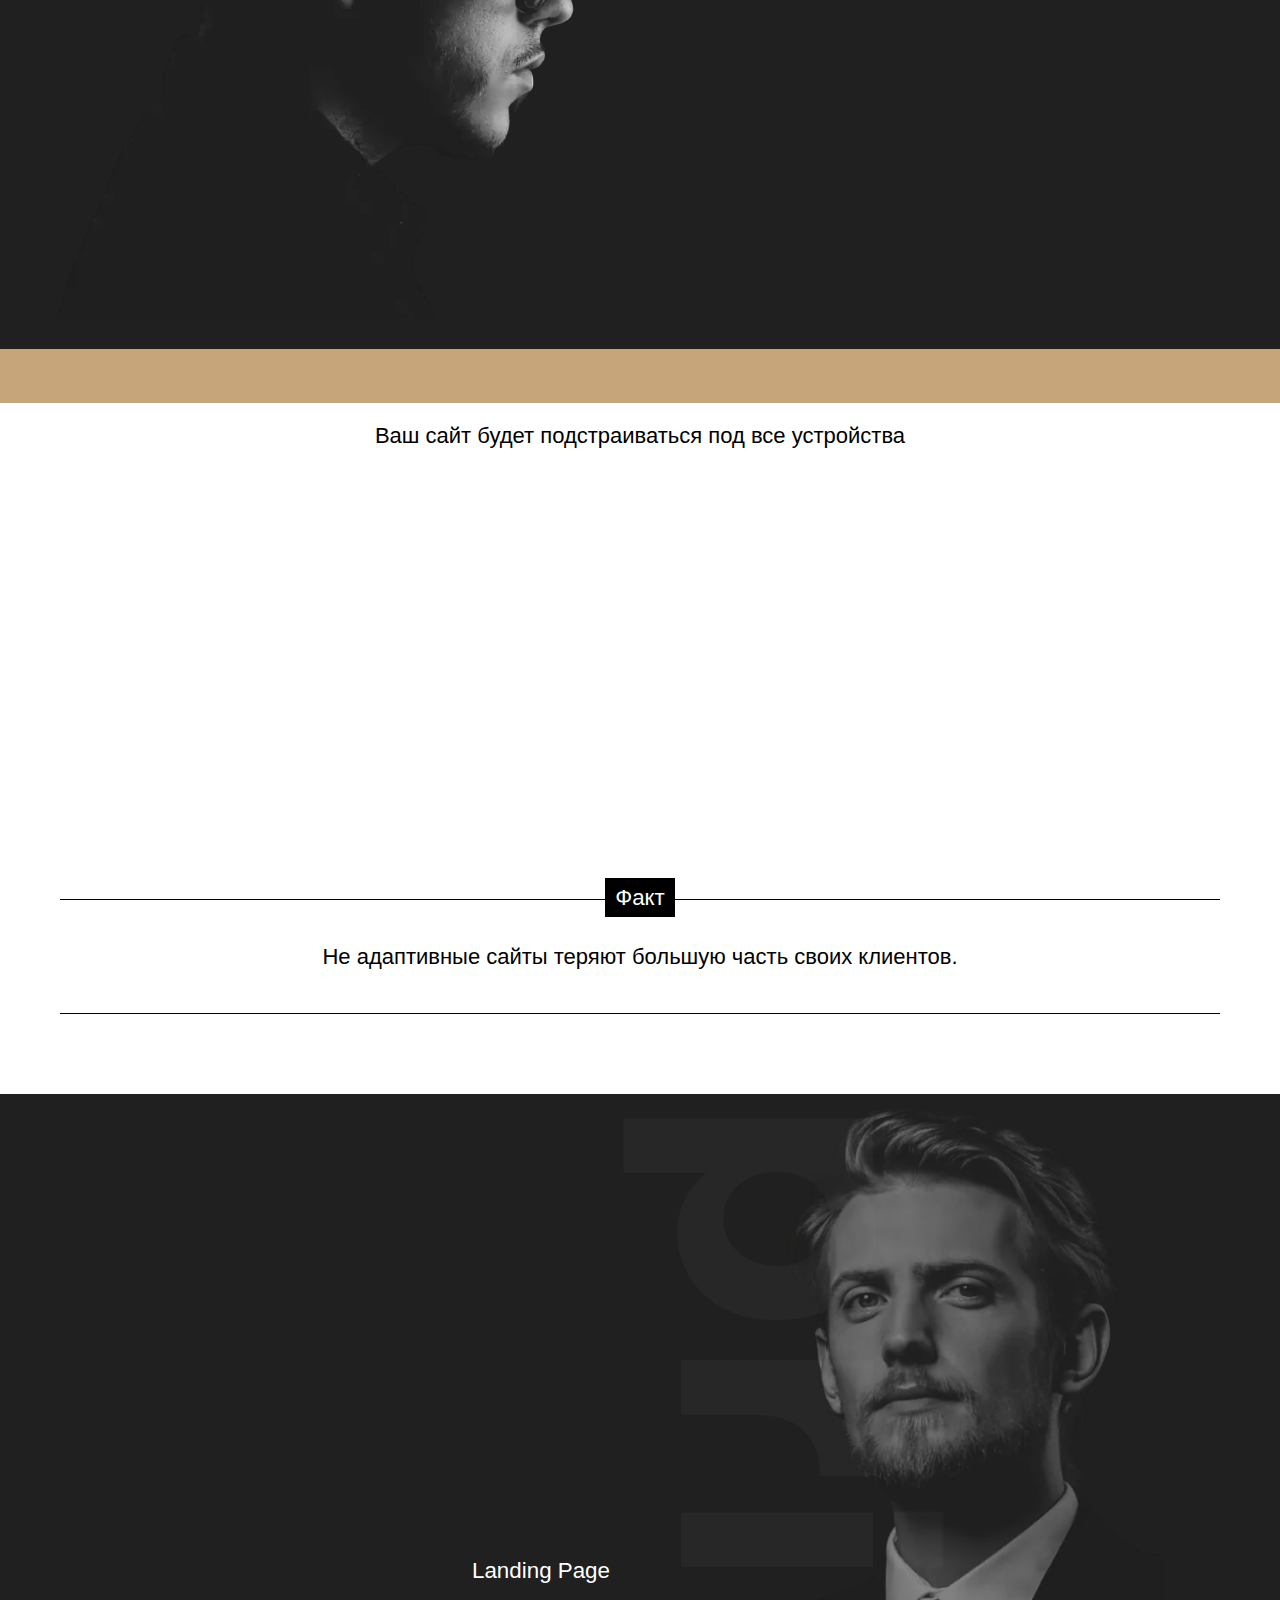
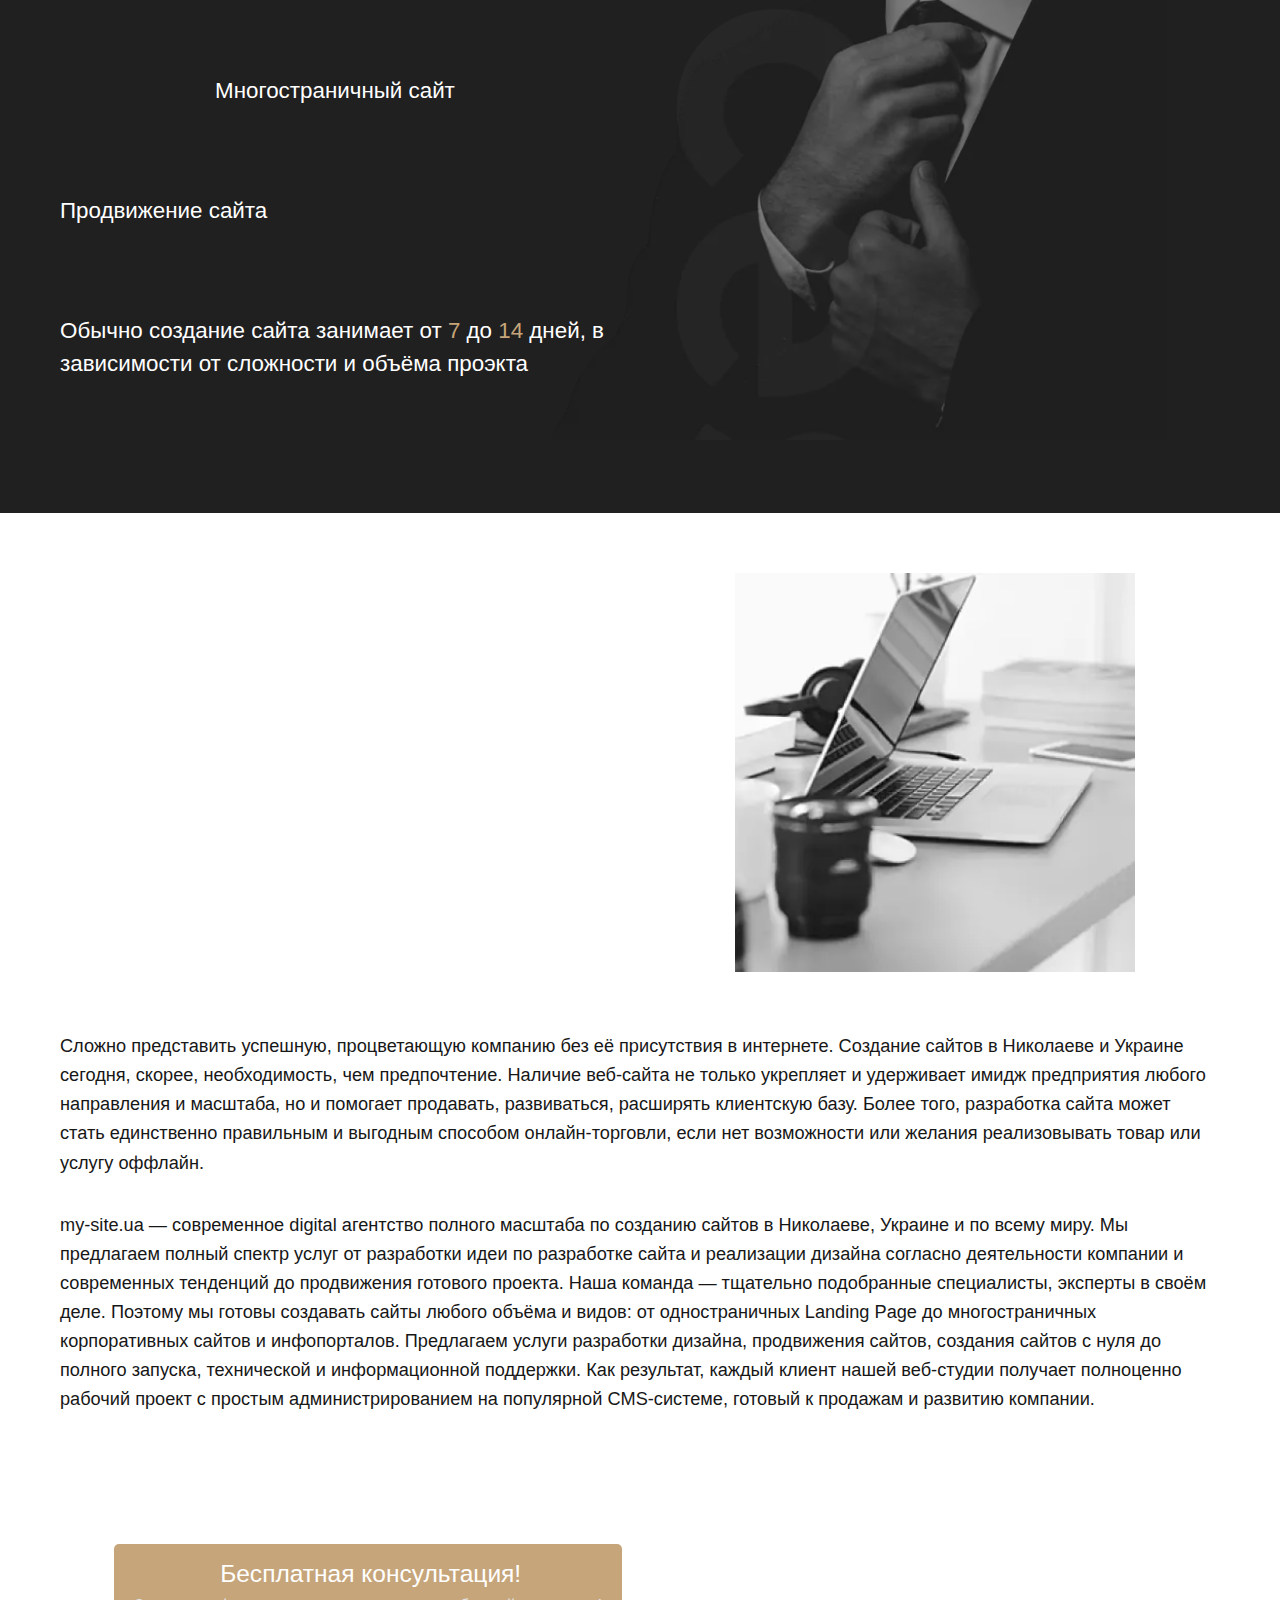
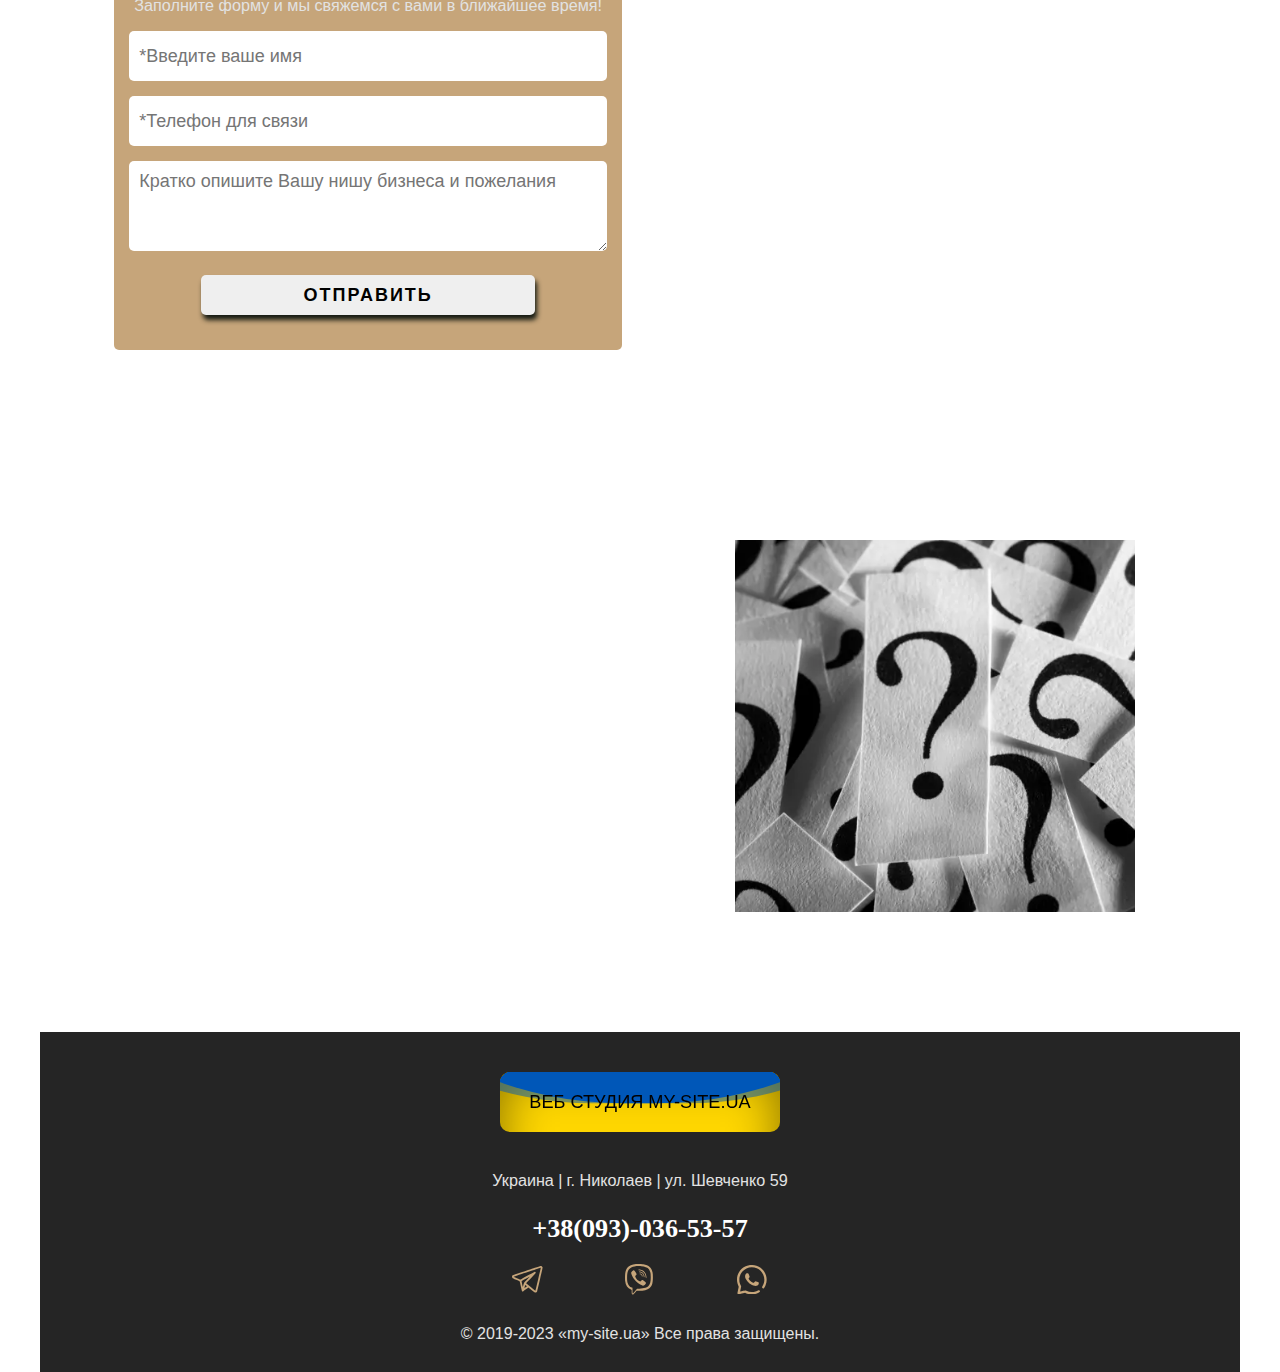
==== commit 95ea3822: "убрал счётчик" ====
--- a/index.html
+++ b/index.html
@@ -1057,23 +1057,6 @@
         </div>
 
         <hr />
-        <a href="http://www.reliablecounter.com" target="_blank"
-          ><img
-            src="http://www.reliablecounter.com/count.php?page=https://dimamarktarg.github.io/dev-site/&digit=style/plain/1/&reloads=0"
-            alt="reliablecounter.com"
-            title="reliablecounter.com"
-            border="0" /></a
-        ><br /><a
-          href="http://relia"
-          target="_blank"
-          style="
-            font-family: Geneva, Arial;
-            font-size: 9px;
-            color: #c6a57a;
-            text-decoration: none;
-          "
-          >reliablecounter.com</a
-        >
         <p class="copyright text-center">
           &copy; 2019-2023 «my-site.ua» Все права защищены.
         </p>
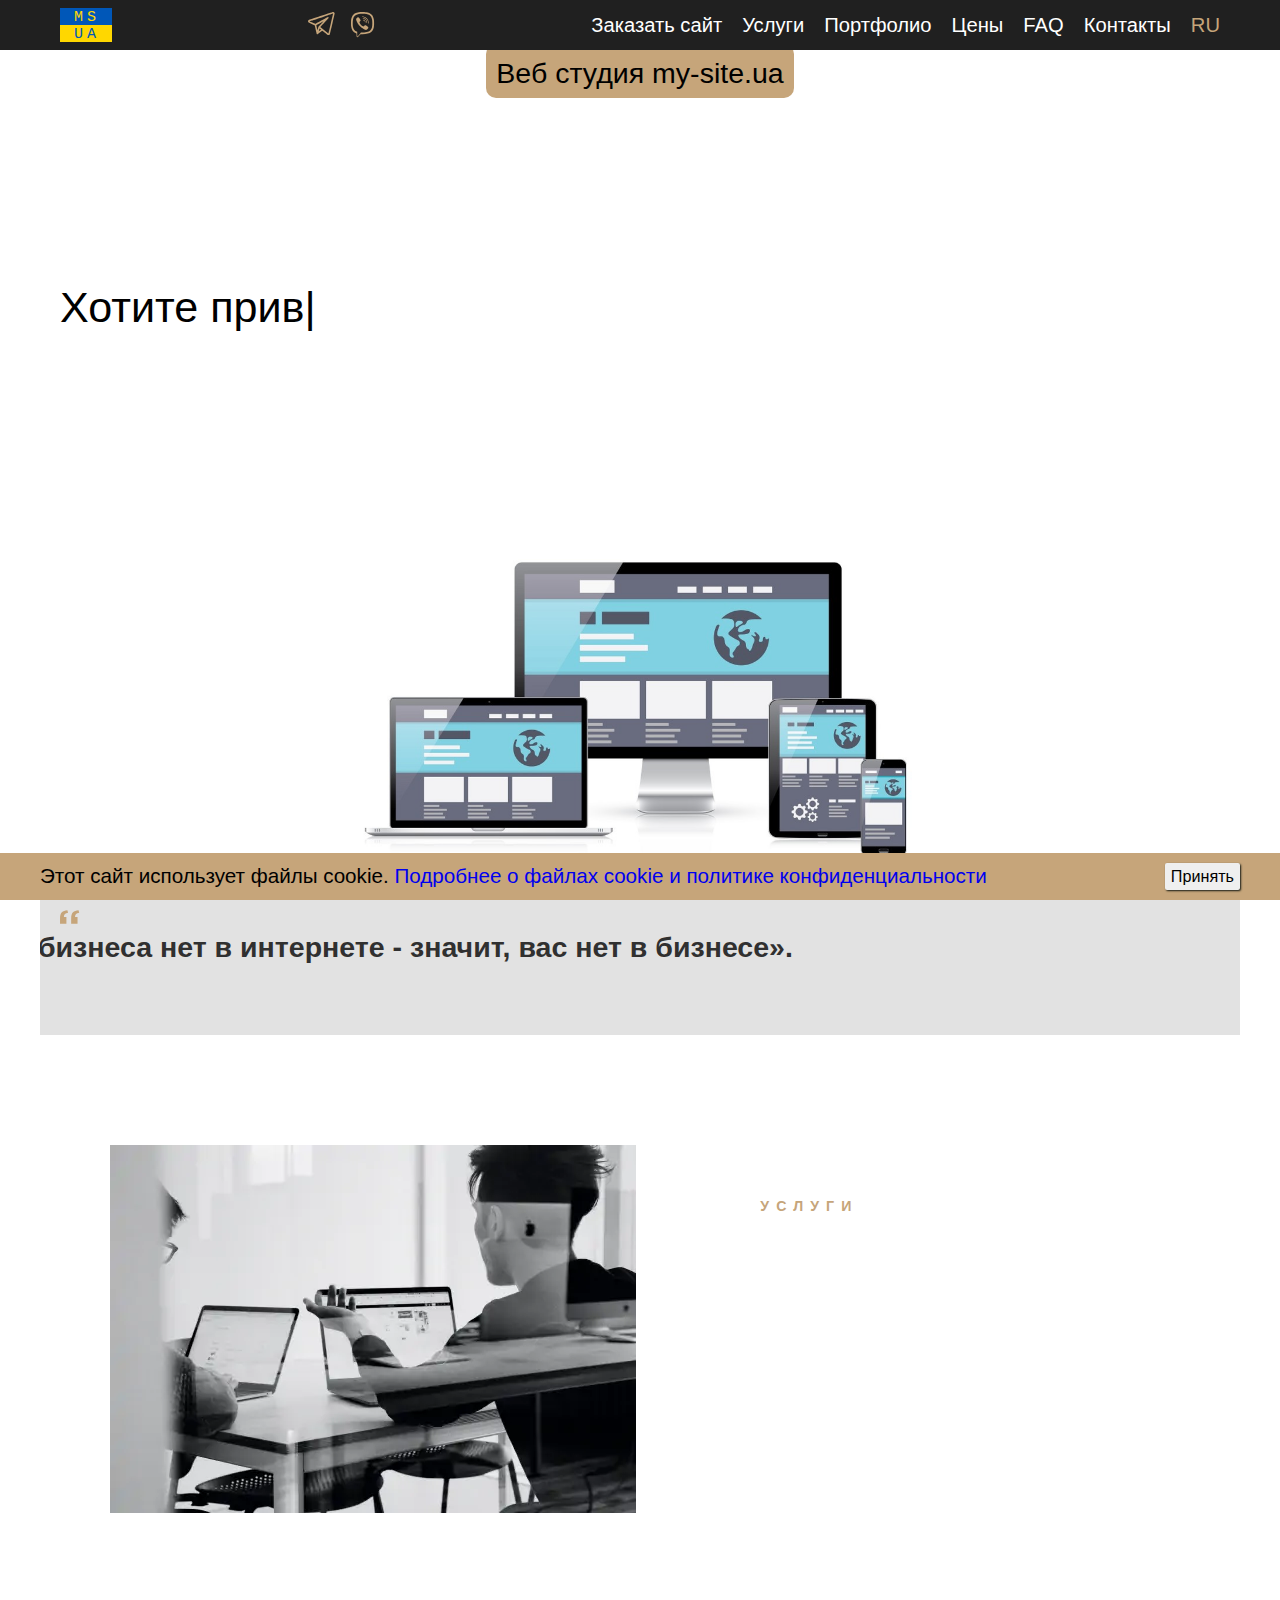
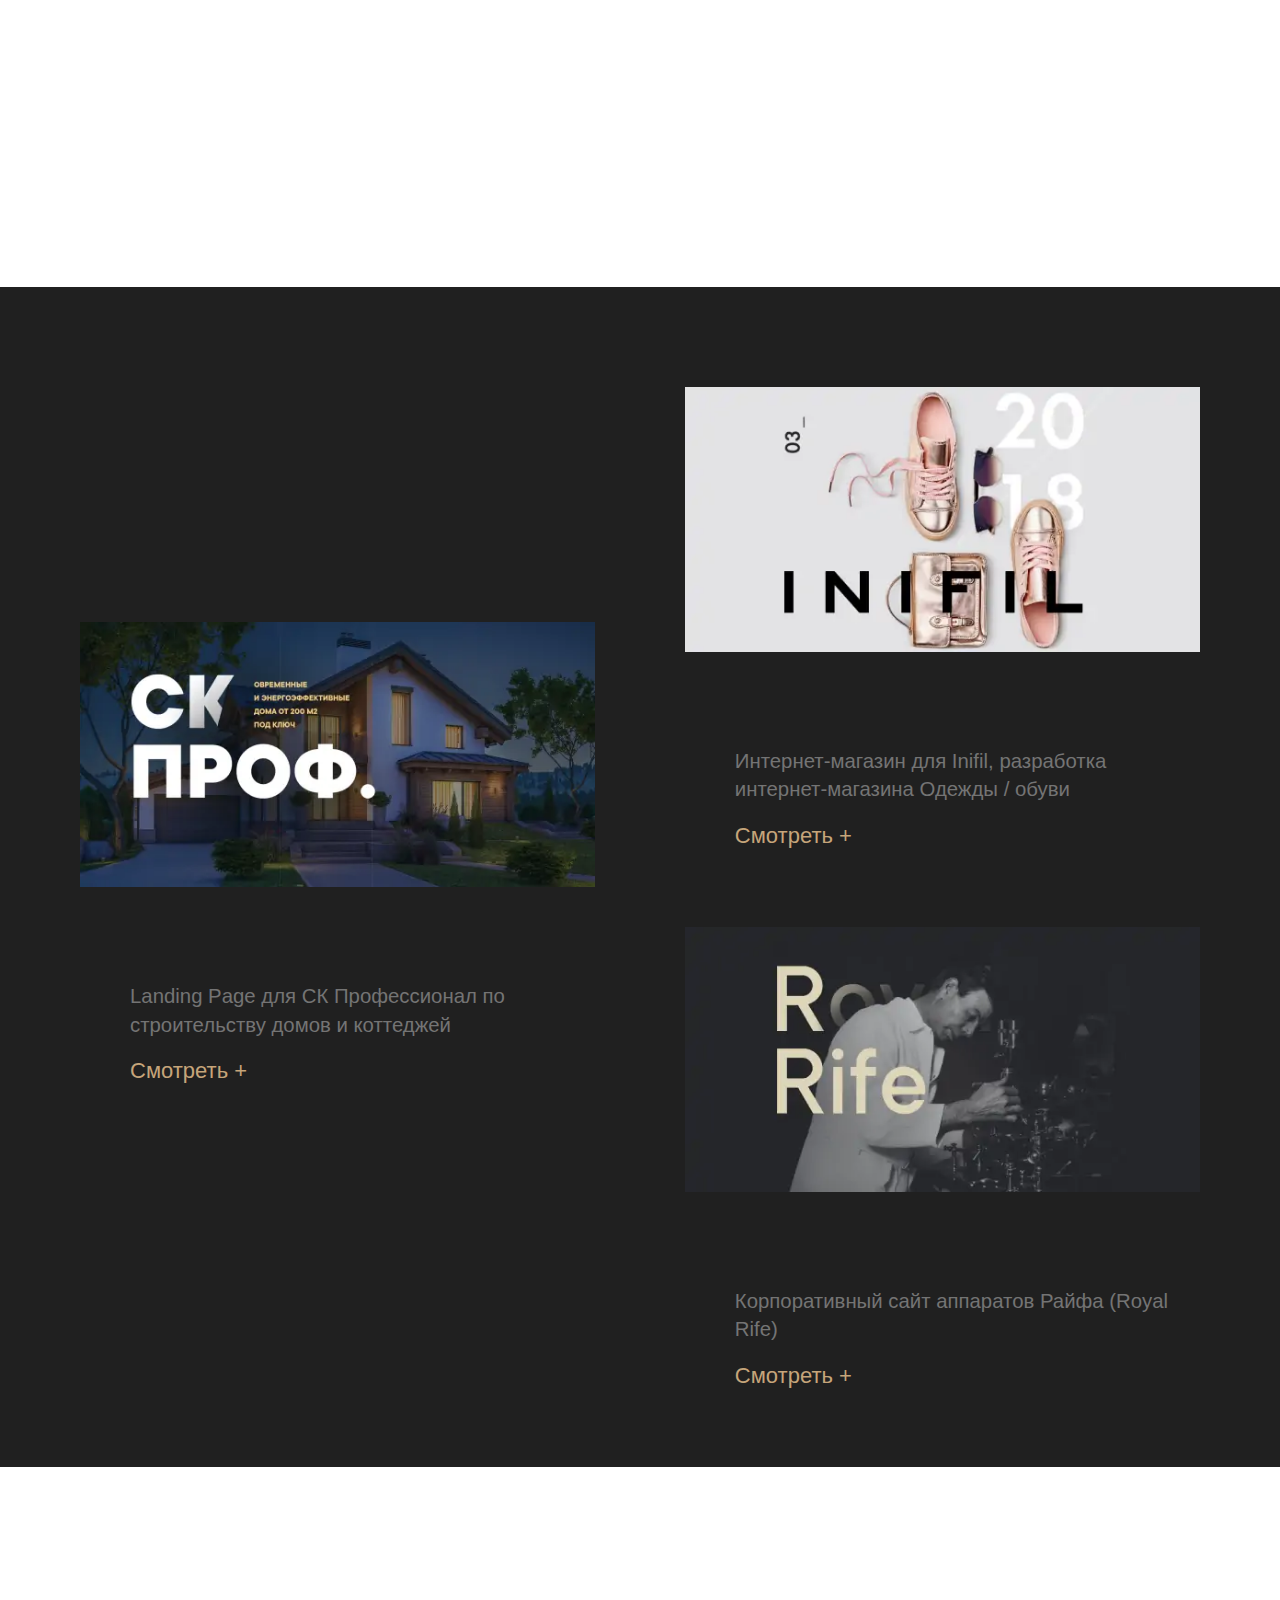
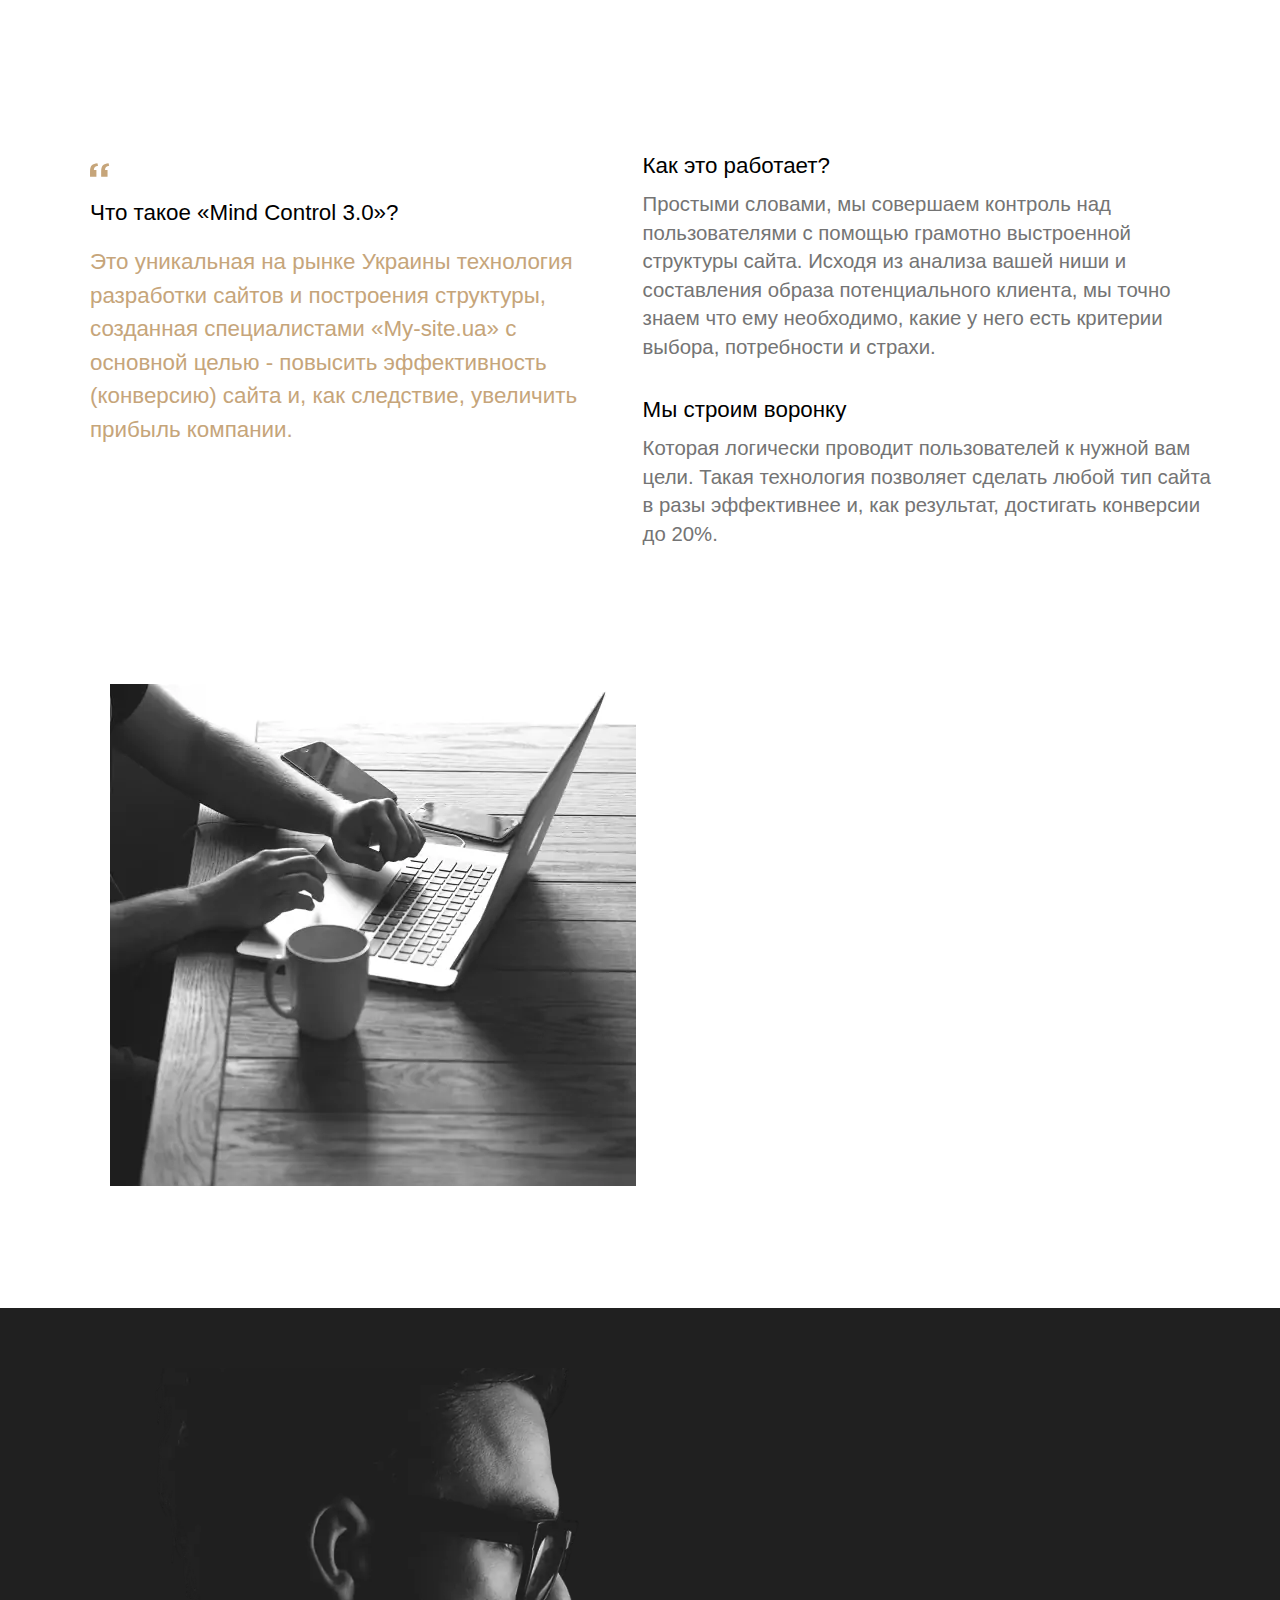
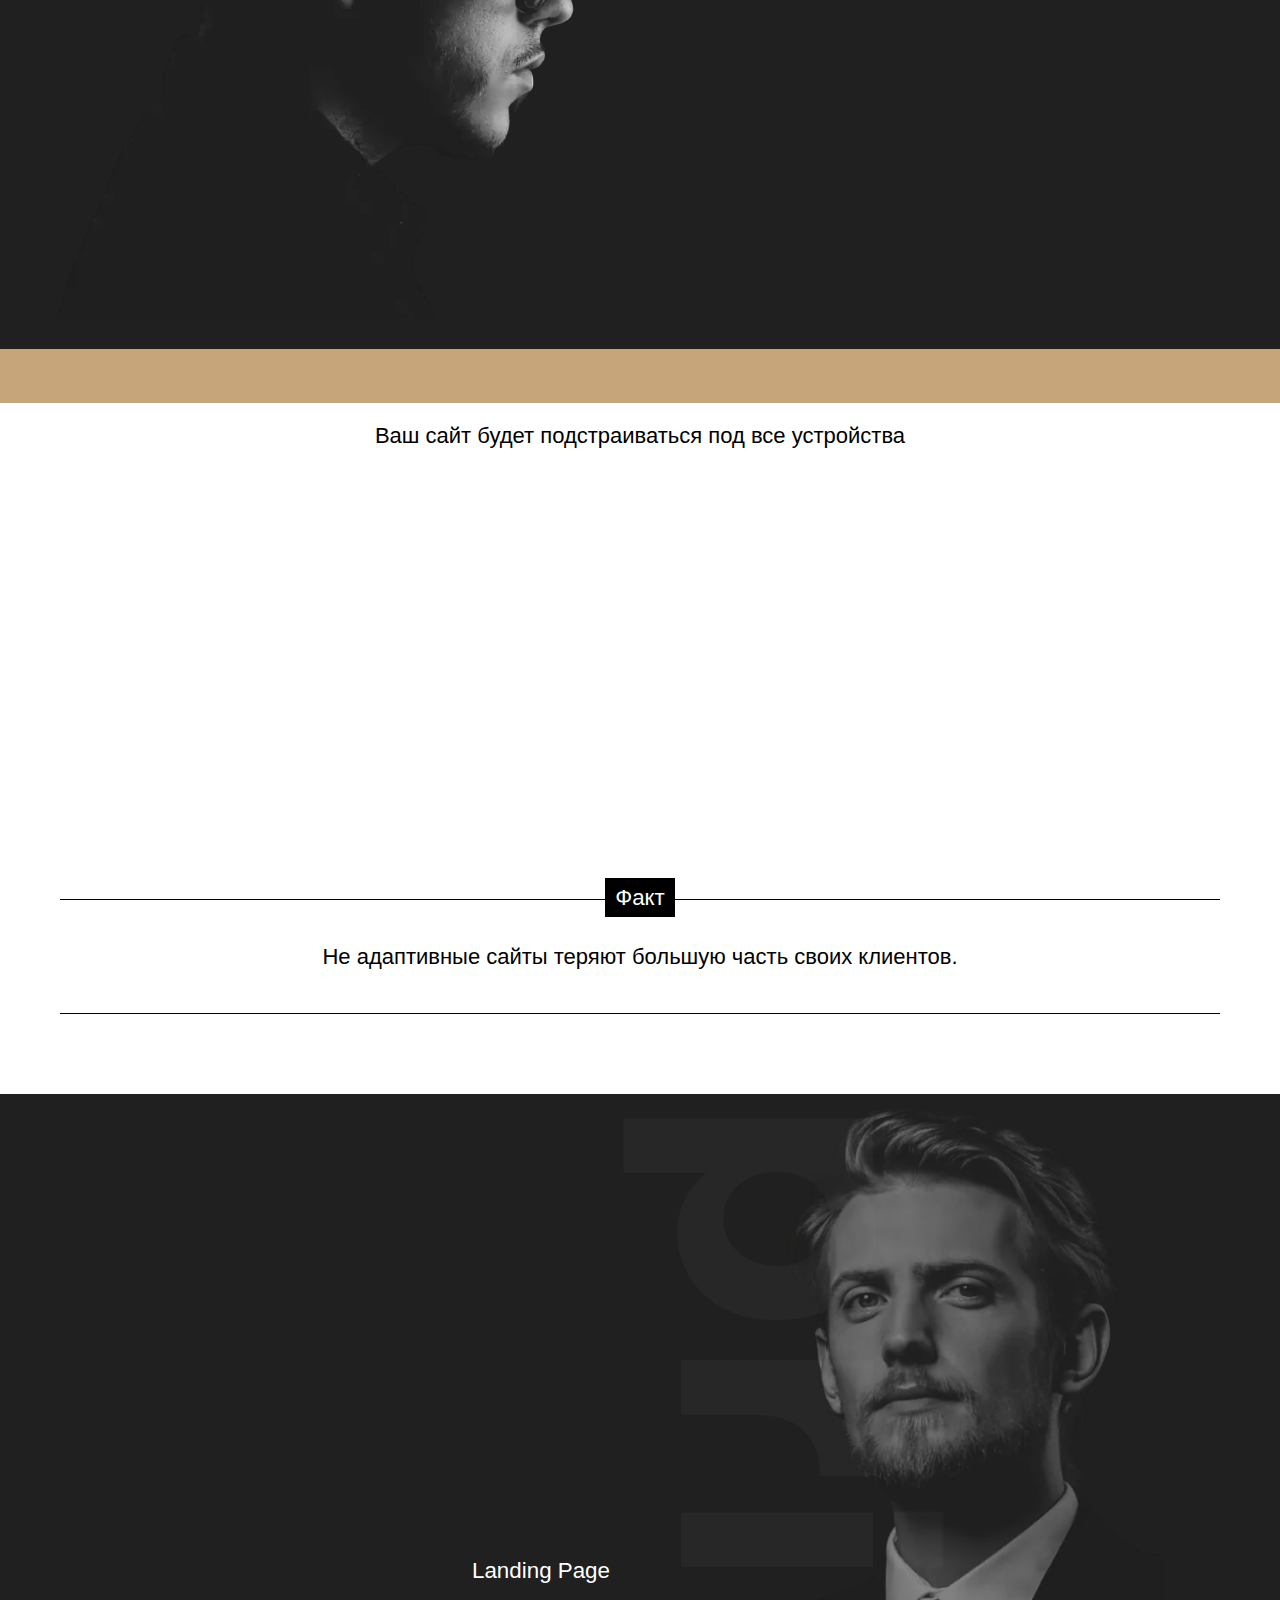
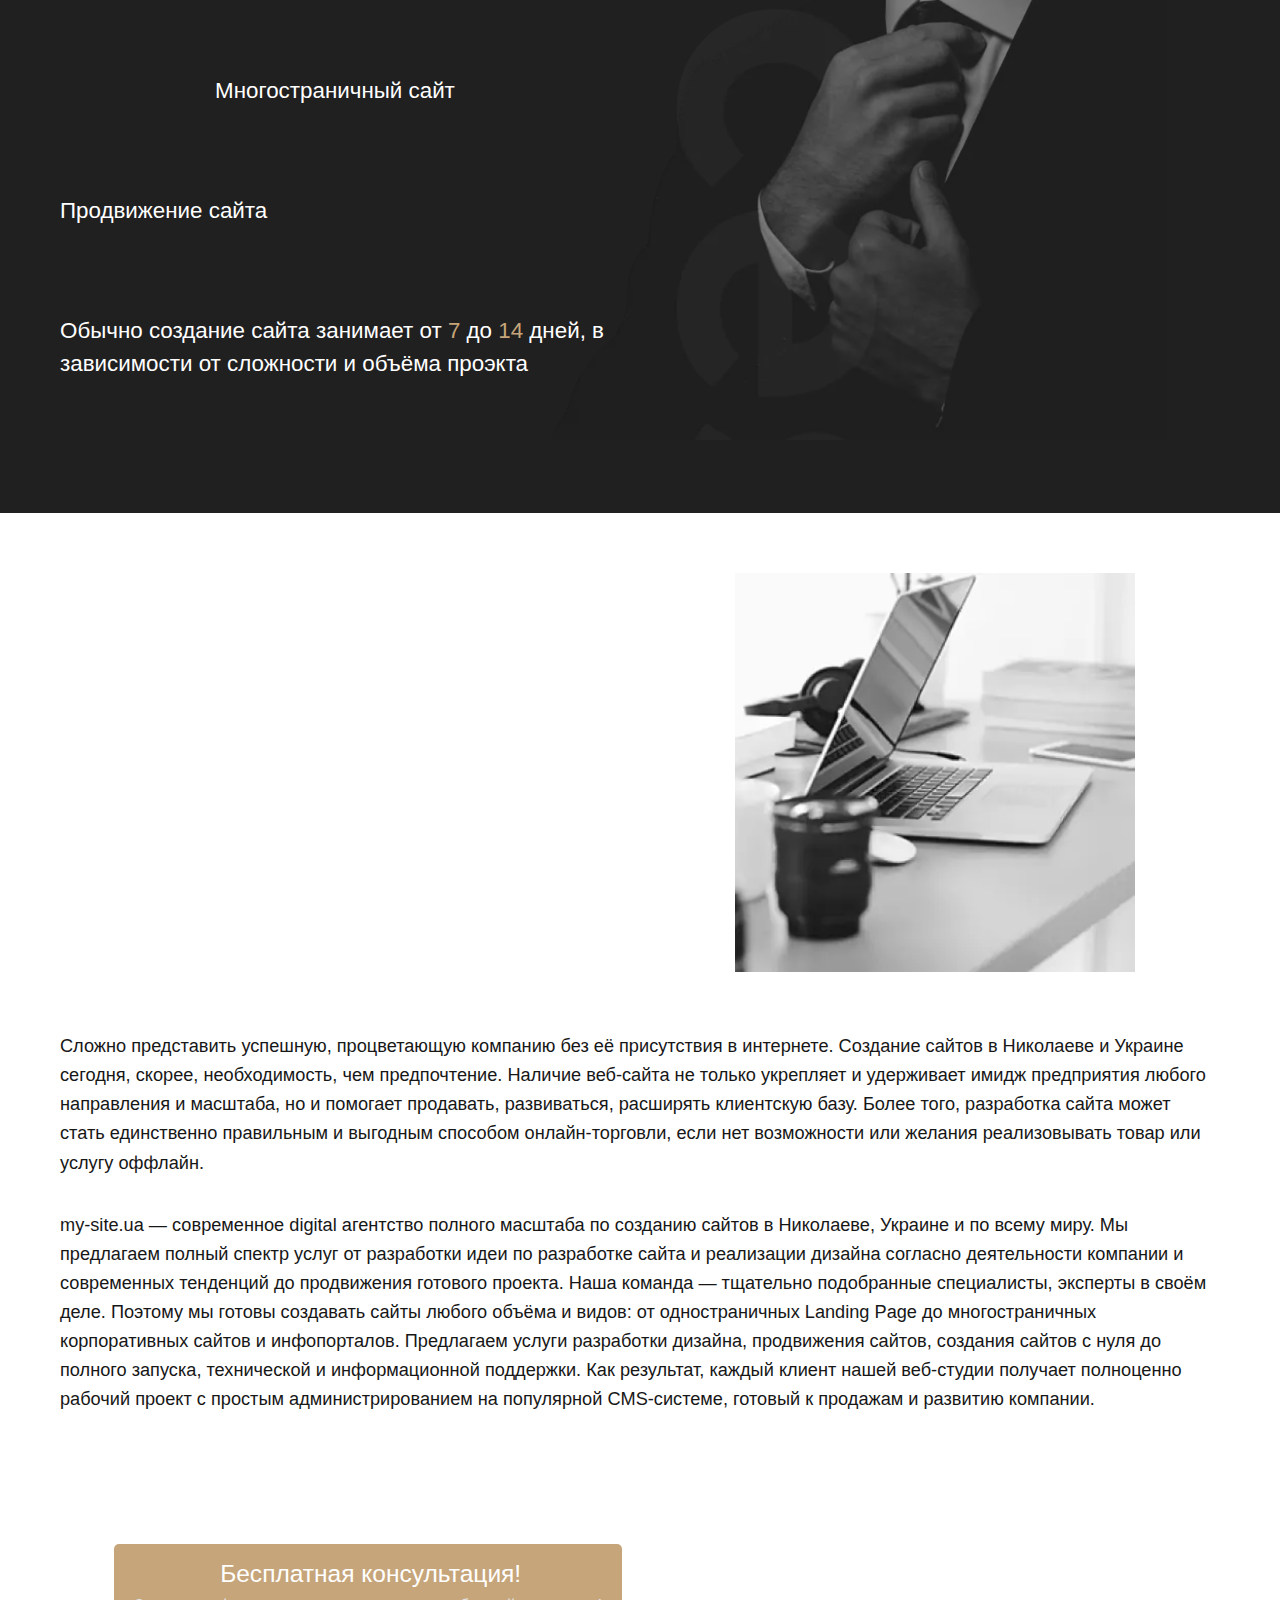
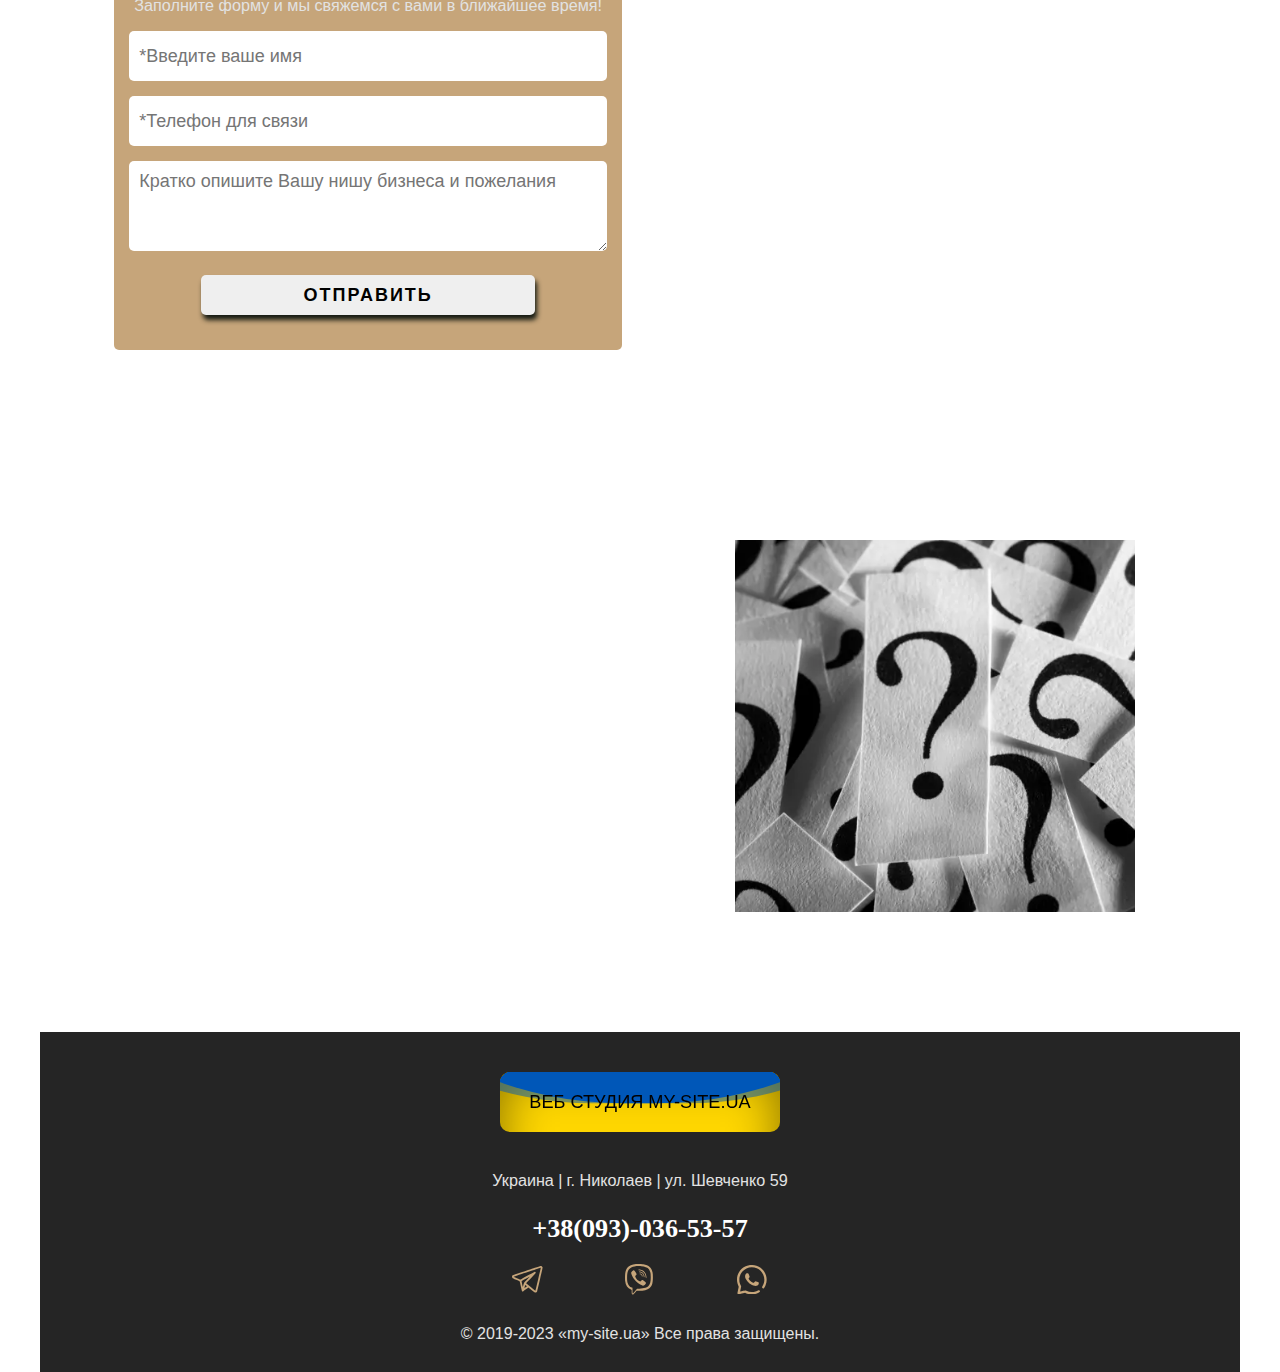
==== commit bb98b8ef: "Изменил лого, добавил сообщение о файлах куки" ====
--- a/index.html
+++ b/index.html
@@ -49,9 +49,9 @@
             <a
               href="https://dimamarktarg.github.io/dev-site/"
               class="header__logo"
-              ><span class="menu__link gold">MY-SITE.</span
-              ><img src="img/logo.png" alt="Лого" class="nav__logo" id="logo"
-            /></a>
+              ><div class="logo_1"><tt>MS</tt></div>
+              <div class="logo_2"><tt>UA</tt></div></a
+            >
           </div>
           <div class="nav__text">
             <a href="https://t.me/Smile111" target="_blank" rel="nofollow">
@@ -1109,5 +1109,55 @@
       </div>
       <div class="overlay hidden"></div>
     </div>
+    <div id="cookie-banner">
+      <div class="cookie_container">
+        <p>
+          Этот сайт использует файлы cookie.
+          <a href="https://policies.google.com/privacy?hl=ru" target="_blank"
+            >Подробнее о файлах cookie и политике конфиденциальности</a
+          >
+        </p>
+        <button id="cookie-accept">Принять</button>
+      </div>
+    </div>
+    <script>
+      function setCookie(name, value, days) {
+        var expires = "";
+        if (days) {
+          var date = new Date();
+          date.setTime(date.getTime() + days * 24 * 60 * 60 * 1000);
+          expires = "; expires=" + date.toUTCString();
+        }
+        document.cookie = name + "=" + (value || "") + expires + "; path=/";
+      }
+
+      function getCookie(name) {
+        var nameEQ = name + "=";
+        var ca = document.cookie.split(";");
+        for (var i = 0; i < ca.length; i++) {
+          var c = ca[i];
+          while (c.charAt(0) == " ") c = c.substring(1, c.length);
+          if (c.indexOf(nameEQ) == 0)
+            return c.substring(nameEQ.length, c.length);
+        }
+        return null;
+      }
+
+      function hideBanner() {
+        document.getElementById("cookie-banner").style.display = "none";
+      }
+
+      document
+        .getElementById("cookie-accept")
+        .addEventListener("click", function () {
+          setCookie("cookie_consent", "true", 365);
+          hideBanner();
+        });
+
+      var cookieConsent = getCookie("cookie_consent");
+      if (cookieConsent) {
+        hideBanner();
+      }
+    </script>
   </body>
 </html>
--- a/css/style.css
+++ b/css/style.css
@@ -223,11 +223,23 @@
   z-index: 5;
   display: flex;
   align-items: center;
-}
-#logo {
-  width: 32px;
-  margin: 0px;
-}
+
+  flex-direction: column;
+  letter-spacing: 4px;
+  line-height: 1;
+  font-size: 15px;
+}
+.logo_1 {
+  padding: 0px 12px 0px 14px;
+  color: #ffd700;
+  background-color: #0057b8;
+}
+.logo_2 {
+  background-color: #ffd700;
+  padding: 0px 12px 0px 14px;
+  color: #0057b8;
+}
+
 .nav__text {
   z-index: 5;
   font-size: calc(22px + 2 * ((100vw - 320px) / (1200 - 320)));
@@ -851,7 +863,7 @@
   transition: box-shadow 0.3s ease 0s;
 }
 .text-shadow {
-  text-shadow: 1px 1px 2px rgba(0, 0, 0, 0.8);
+  text-shadow: 1px 1px 1px rgba(0, 0, 0, 0.8);
 }
 .btn {
   width: fit-content;
@@ -1209,6 +1221,35 @@
   transform: translate(0px, 0px);
   pointer-events: all;
 }
+/* Файлы куки */
+#cookie-banner {
+  position: fixed;
+  bottom: 0;
+  left: 0;
+  right: 0;
+  width: 100%;
+  padding: 10px;
+  z-index: 5;
+  background-color: var(--gold);
+}
+.cookie_container {
+  max-width: 1200px;
+  display: flex;
+  align-items: center;
+  justify-content: space-between;
+  margin: 0 auto;
+}
+#cookie-banner p {
+  font-size: calc(13px + 7 * ((100vw - 320px) / (1200 - 320)));
+  line-height: 1.3;
+}
+#cookie-accept {
+  font-size: calc(14px + 2 * ((100vw - 320px) / (1200 - 320)));
+  padding: 4px 6px 4px 6px;
+  border-radius: 2px;
+  margin-left: 10px;
+  box-shadow: 1px 1px 2px #161b13;
+}
 @media screen and (max-width: 960px) {
   .adaptive__colums {
     flex-direction: column;
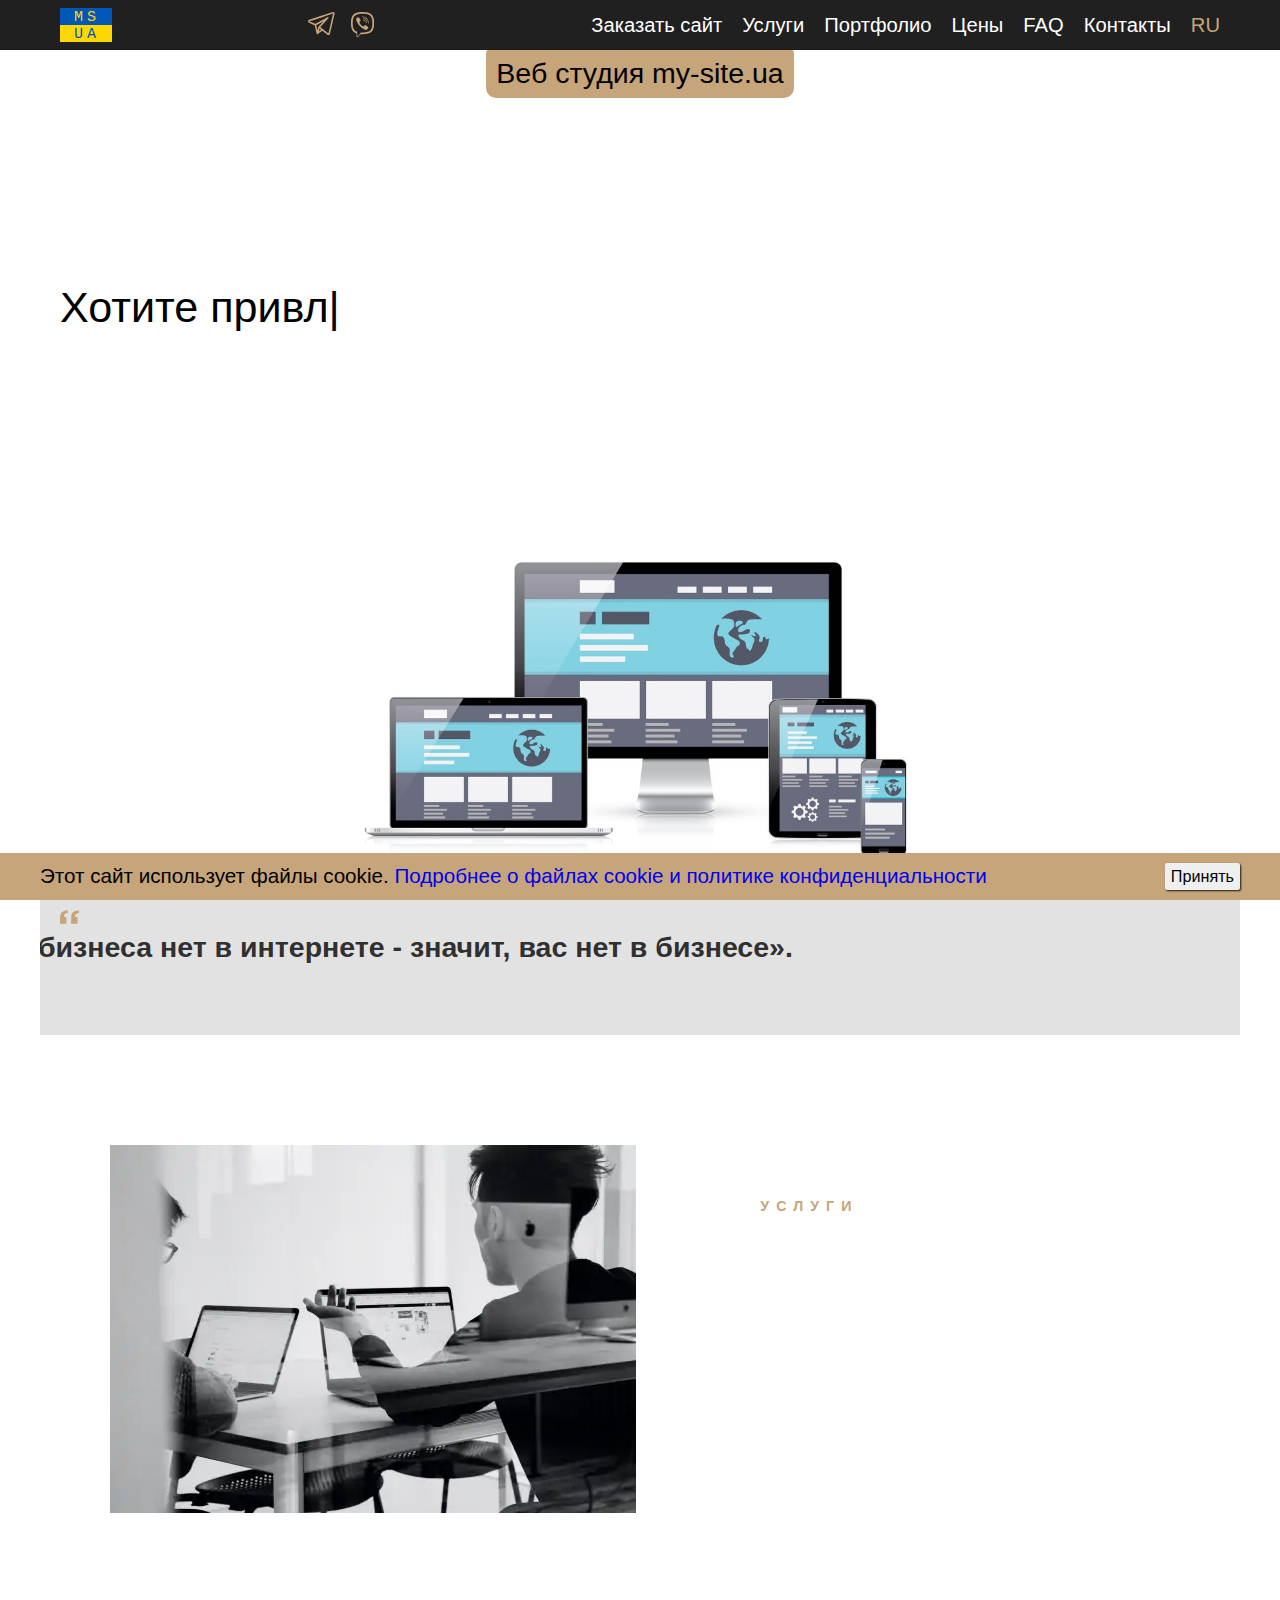
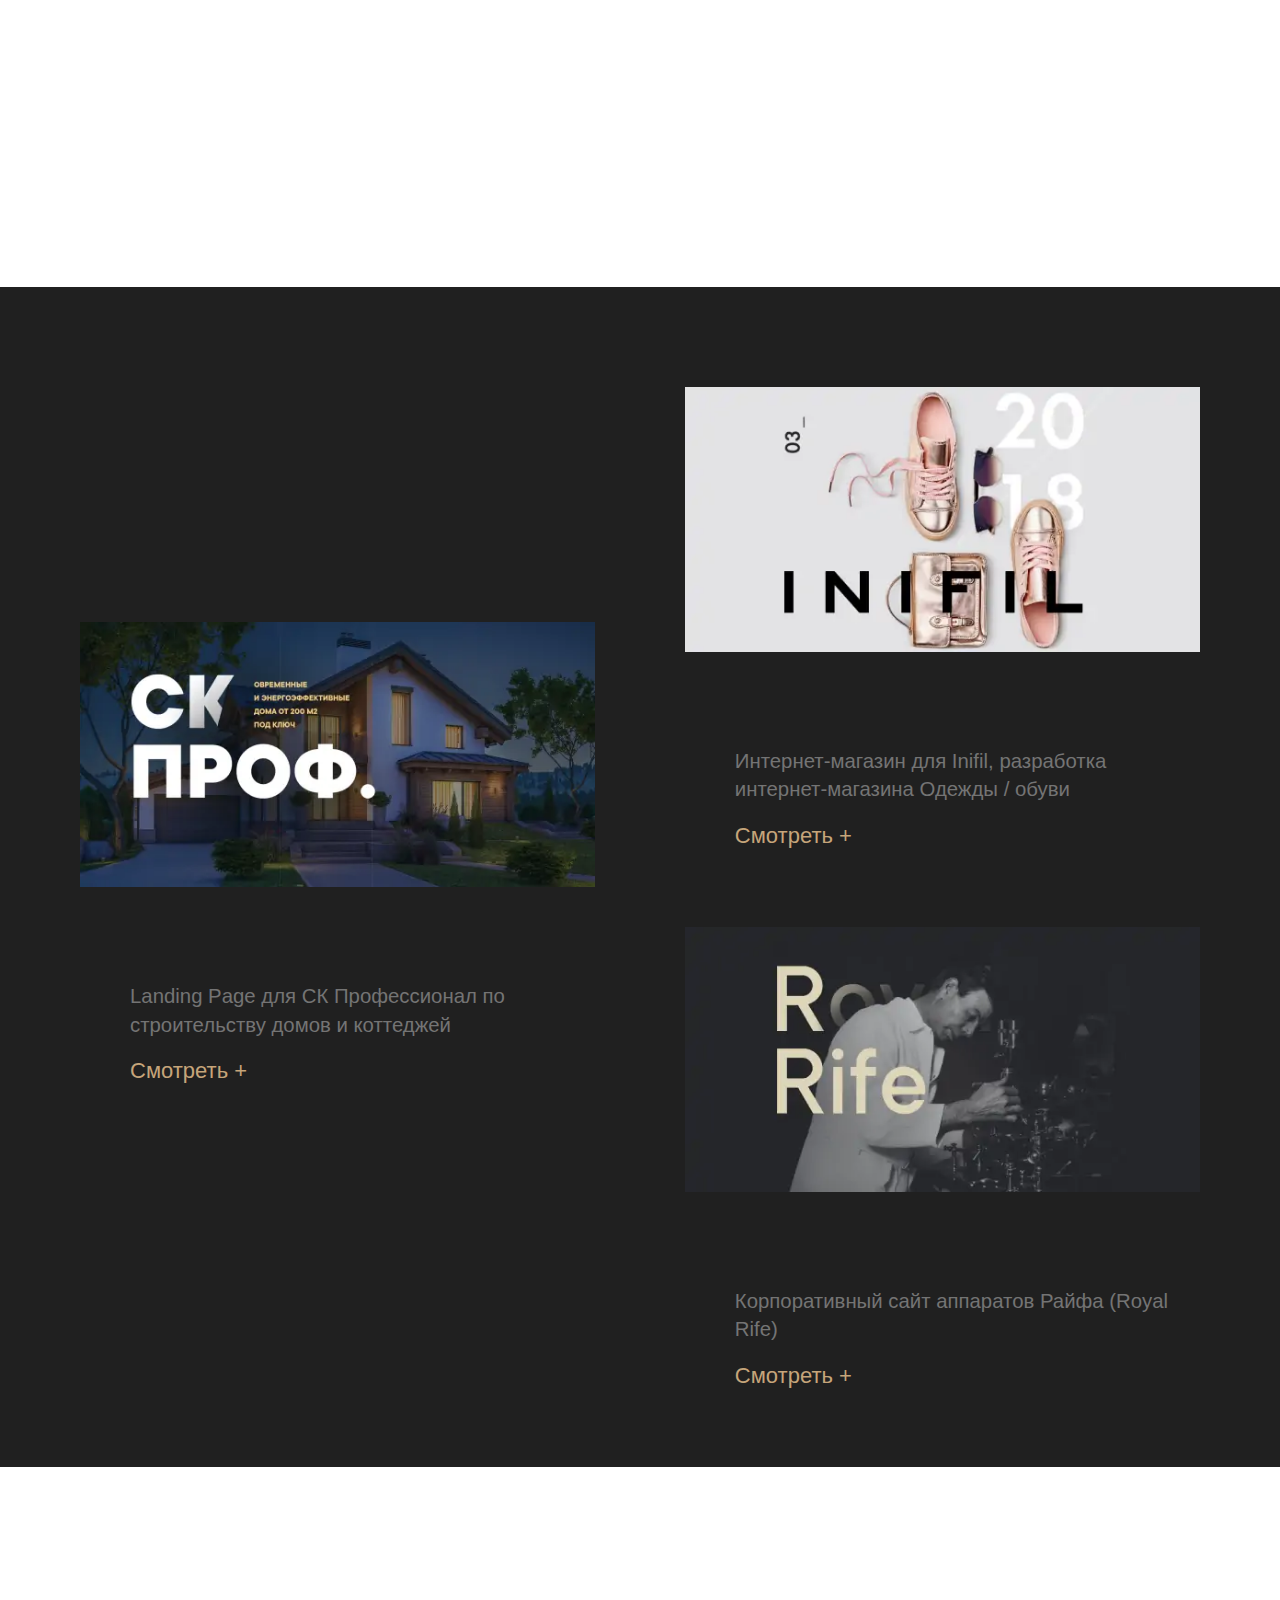
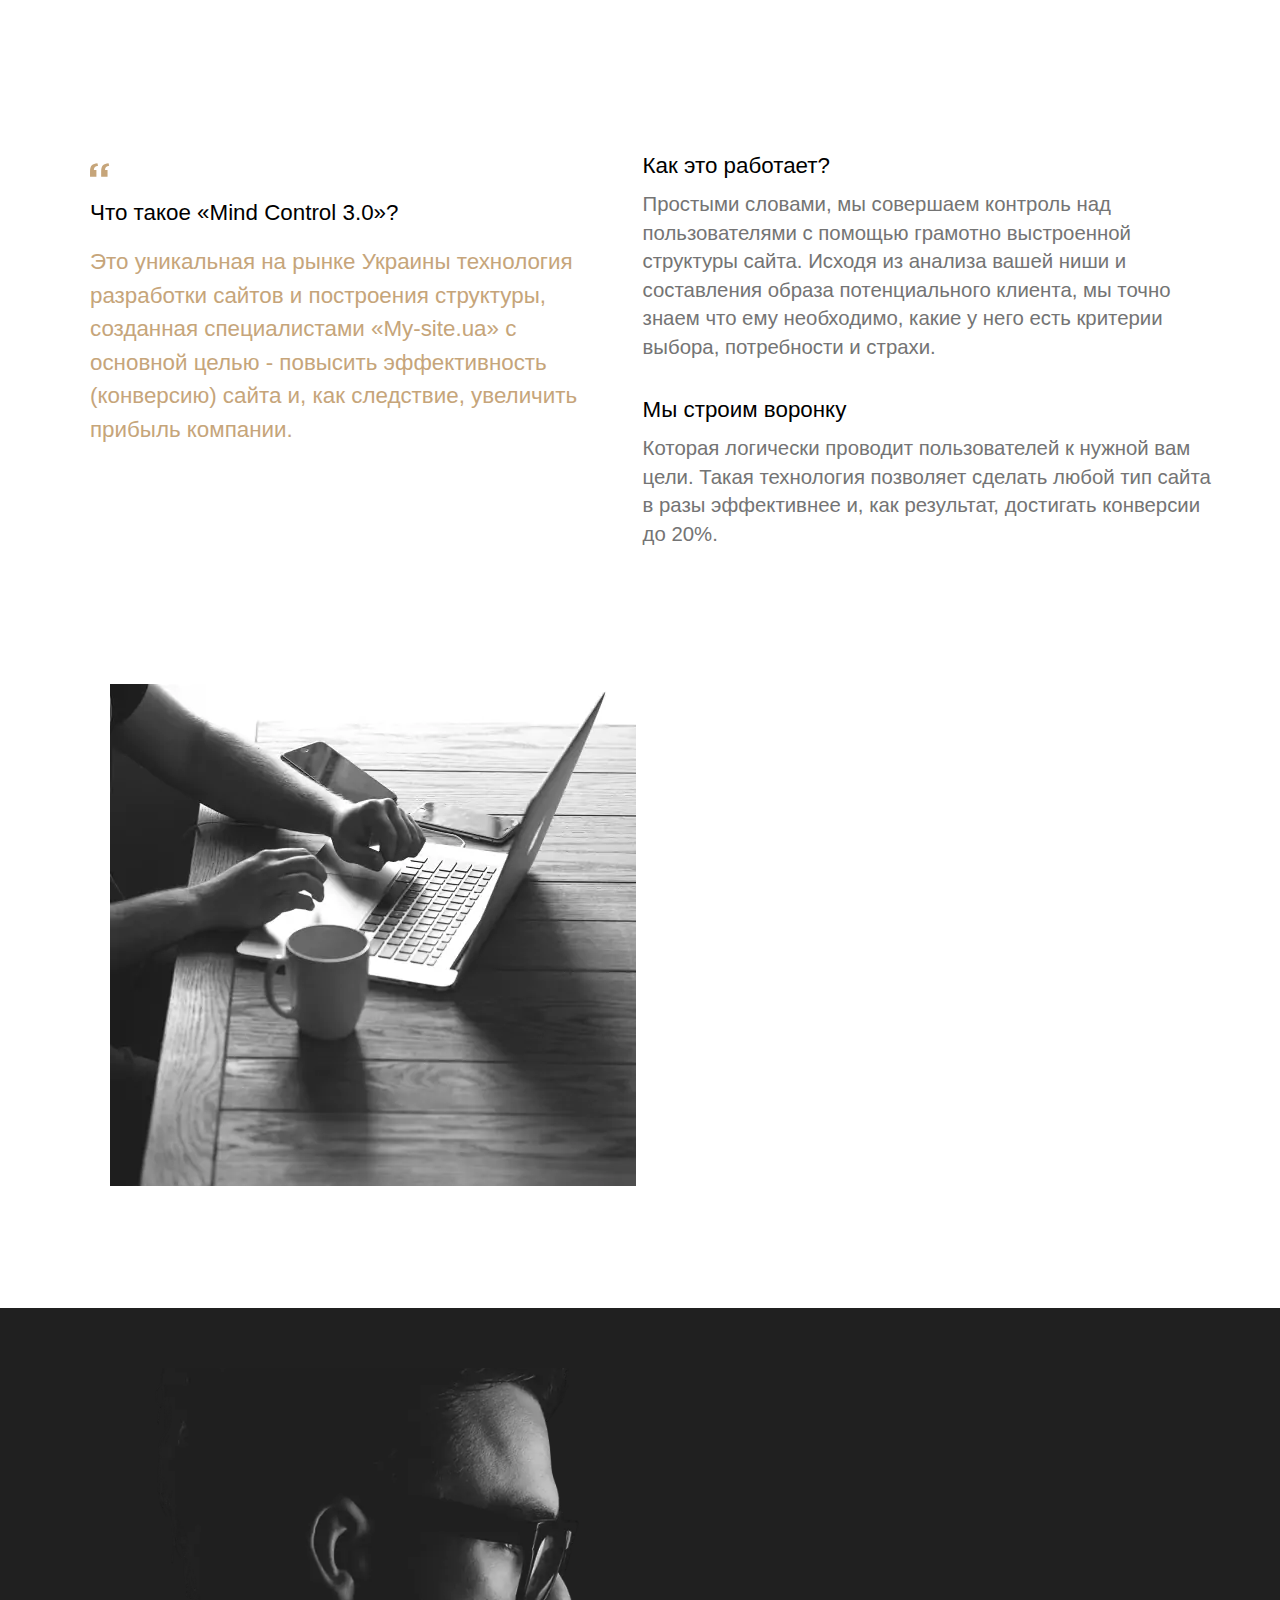
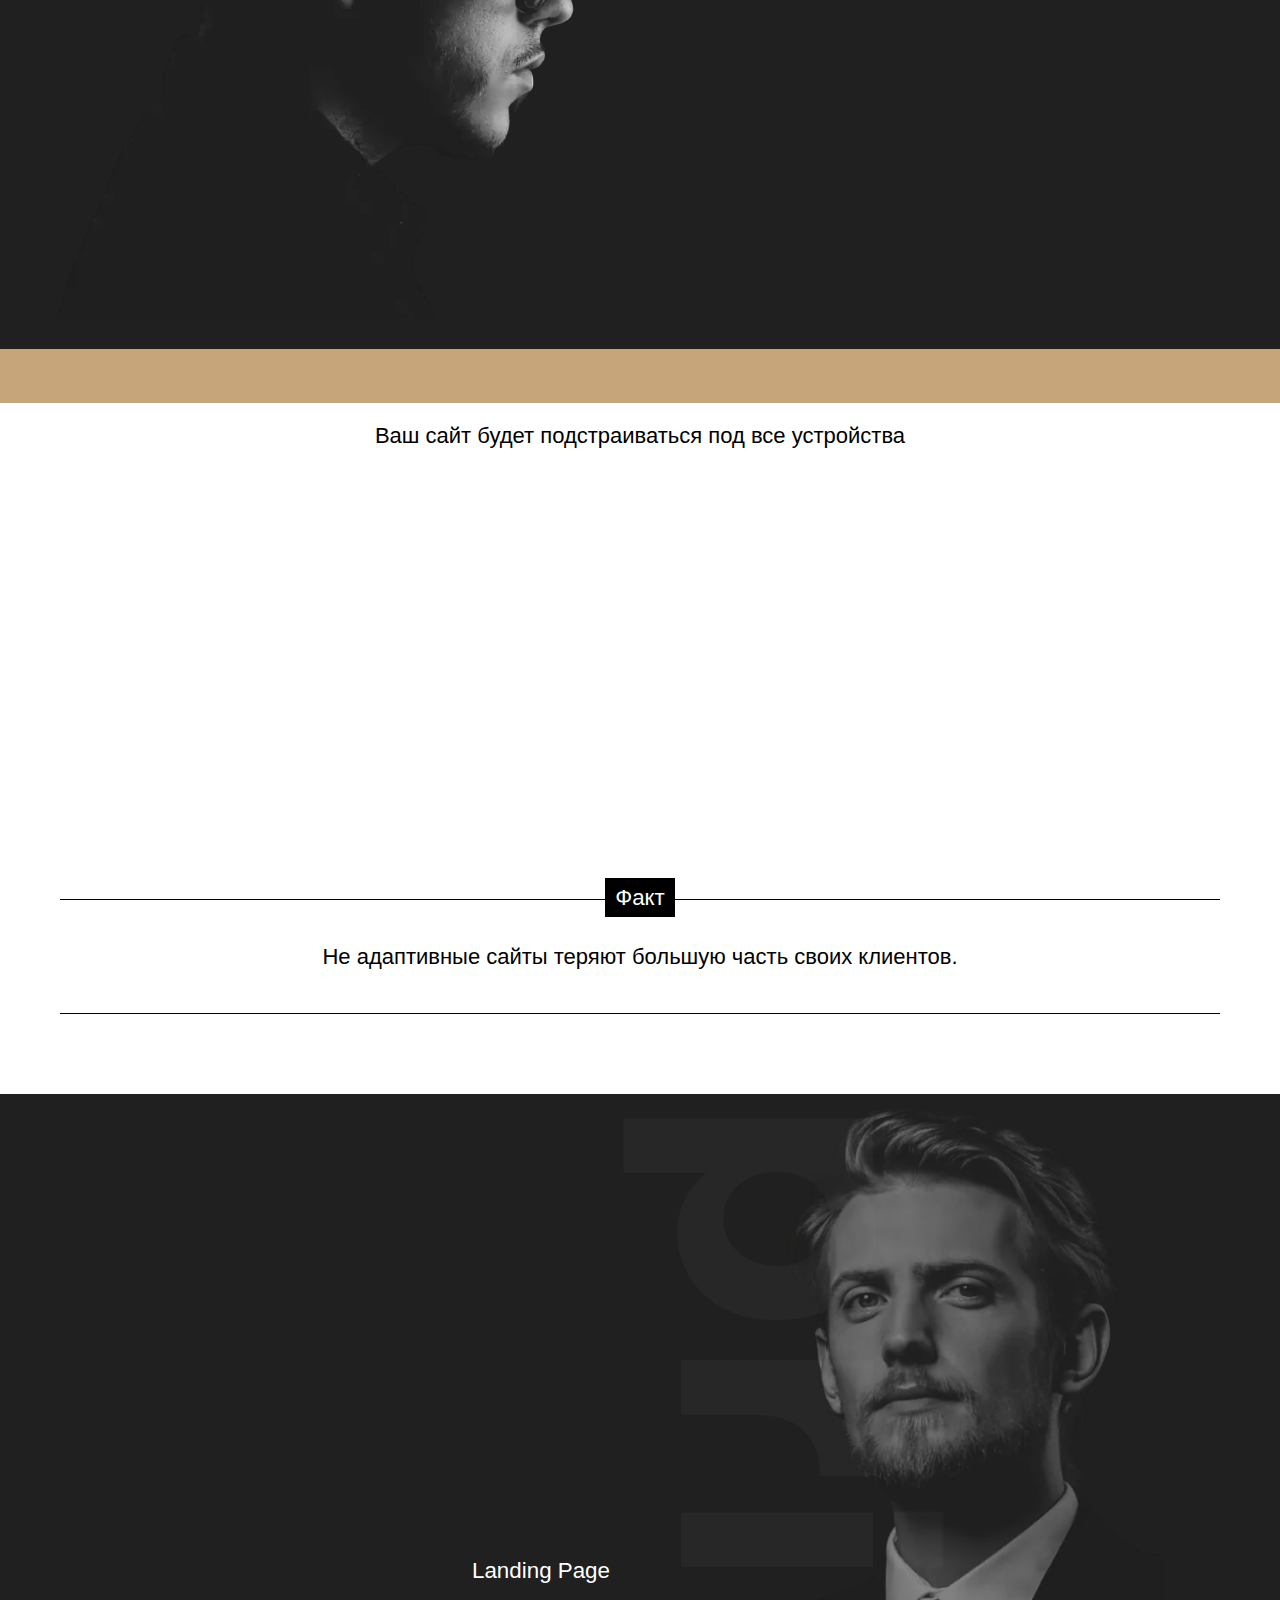
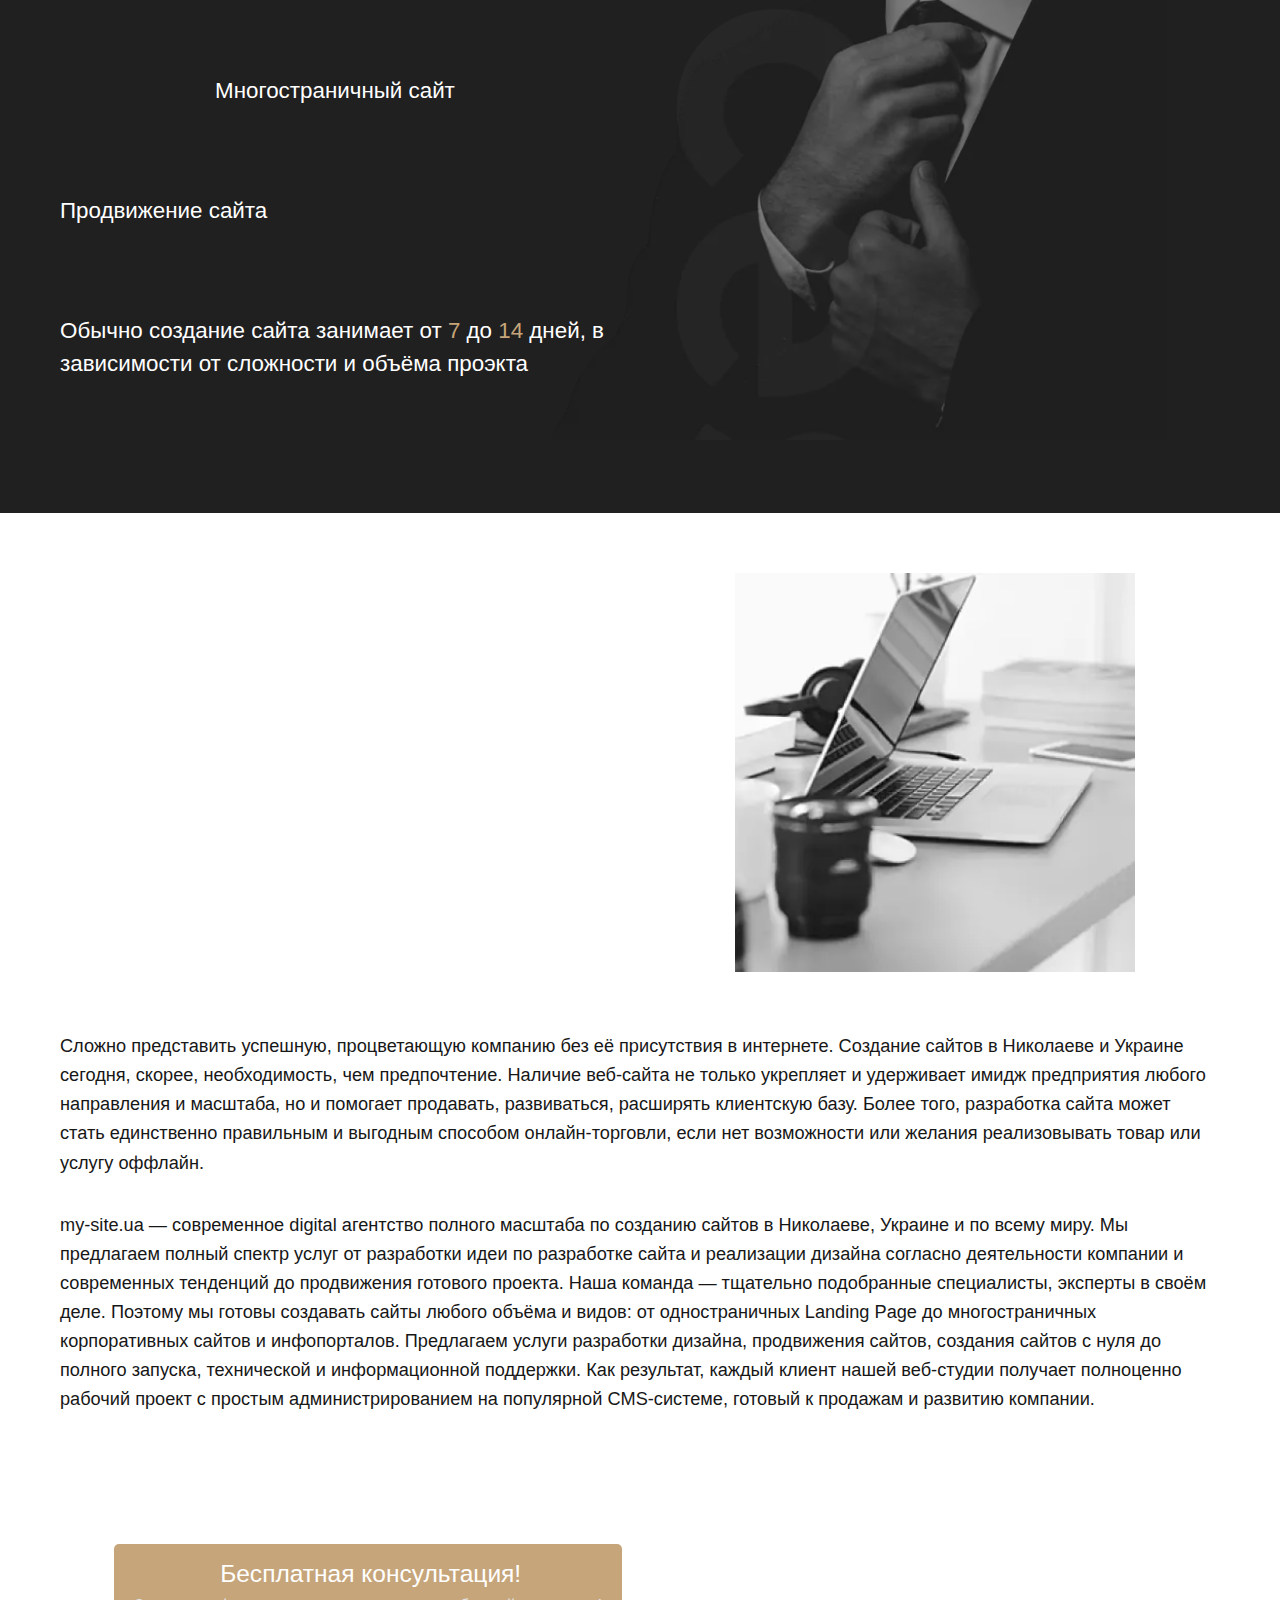
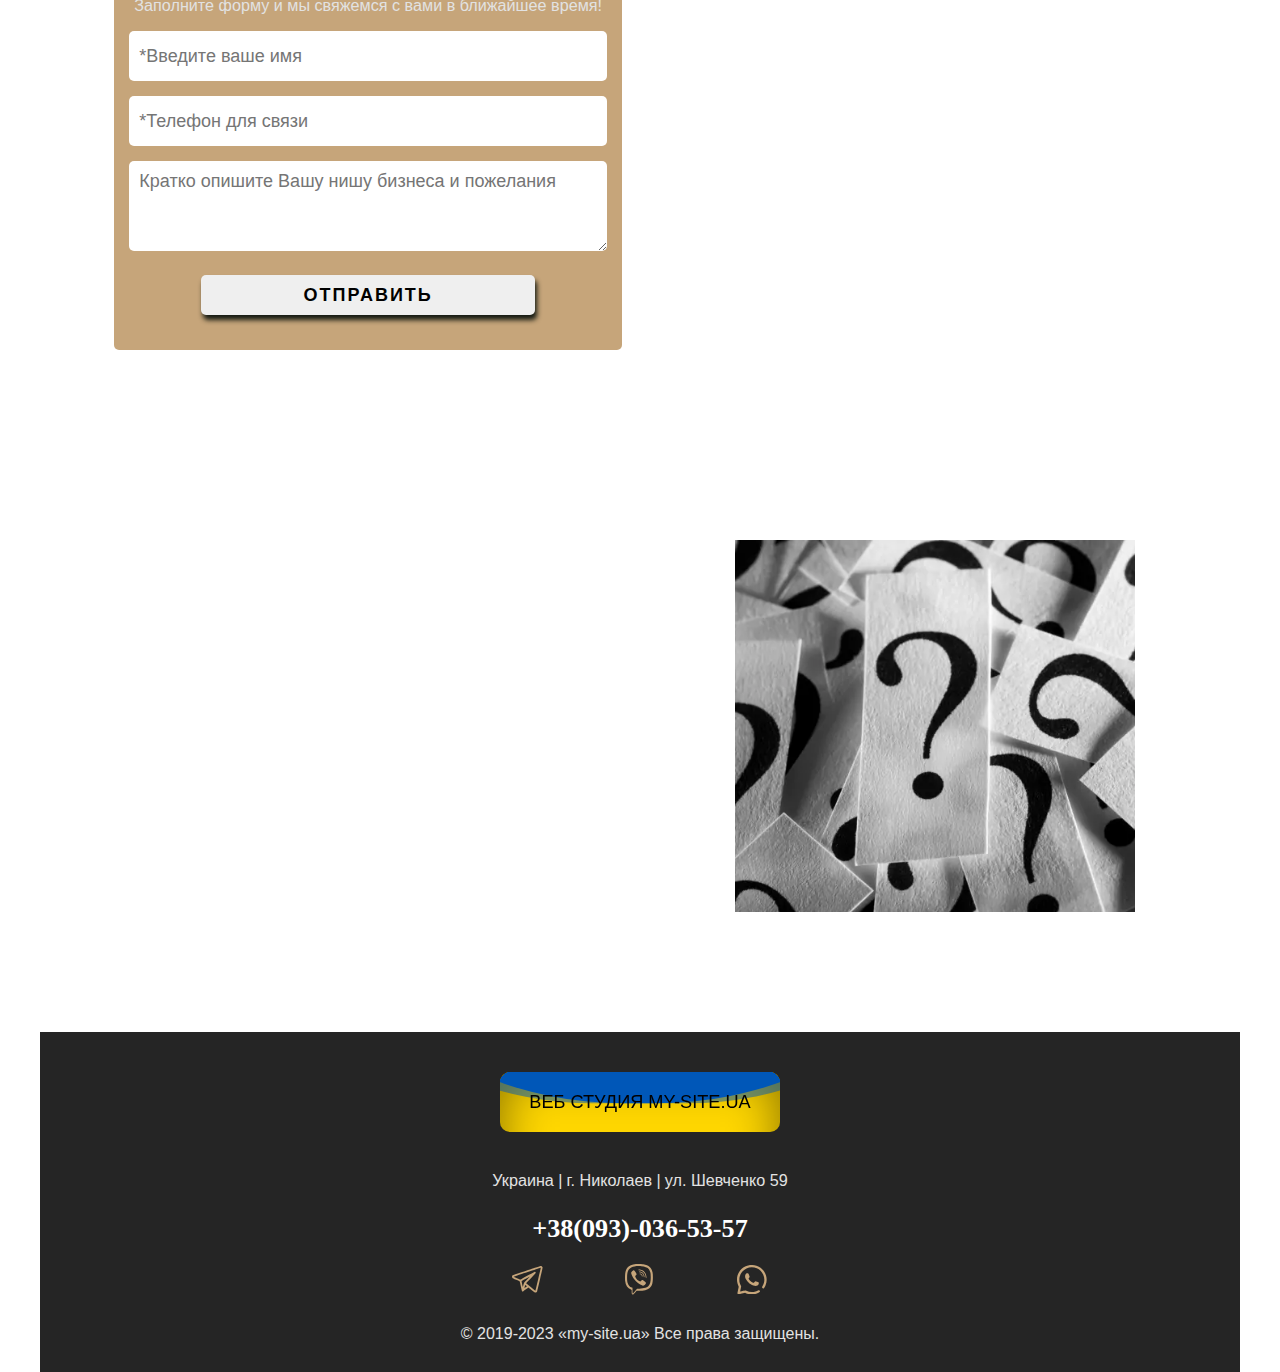
==== commit 5046f5d9: "Добавил мета тэг для подтверждения собственности" ====
--- a/index.html
+++ b/index.html
@@ -40,6 +40,7 @@
     <link rel="stylesheet" href="css/style.css" />
     <title>Разработка современных сайтов в Украине</title>
     <script defer src="js/script.js"></script>
+    <meta name="google-site-verification" content="GhAb5Sy5HXSMIzXZQrEIYGLm0sB2SMdjZplYqWndh3U" />
   </head>
   <body>
     <div class="wrapper">
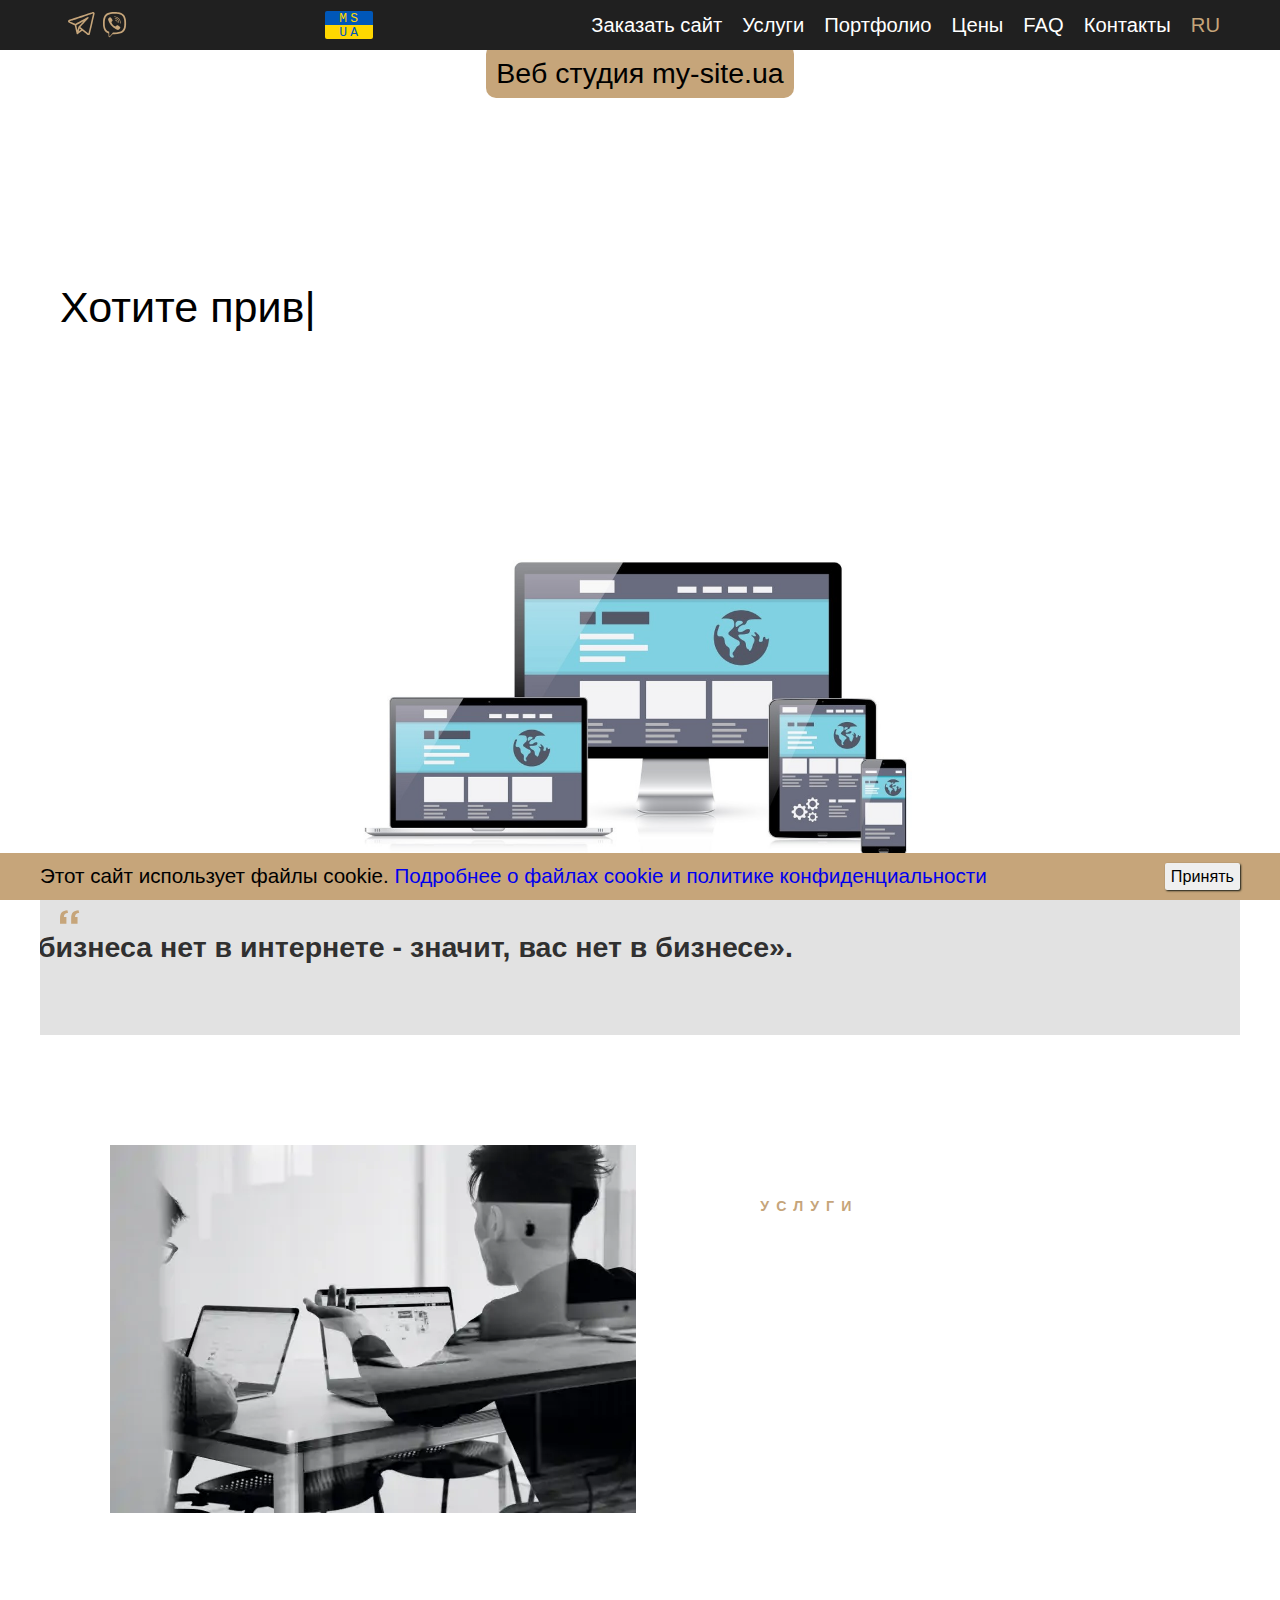
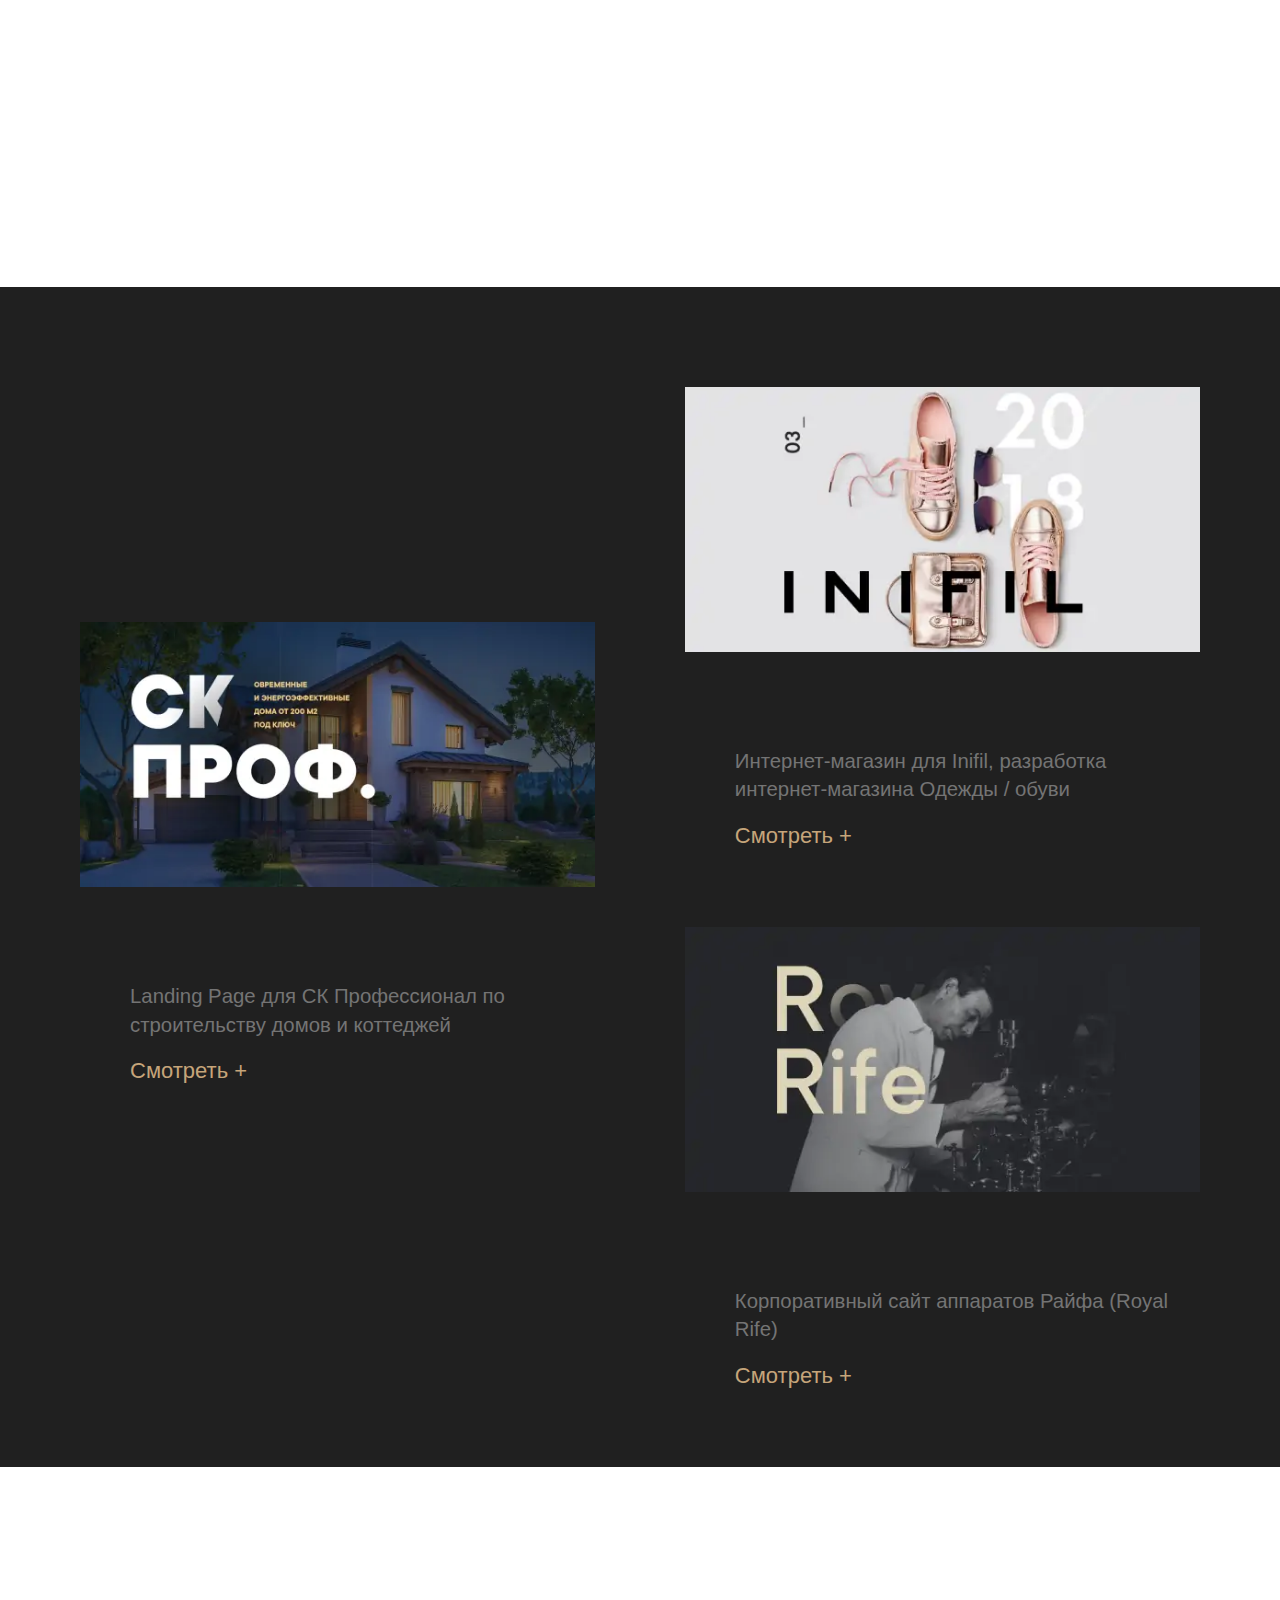
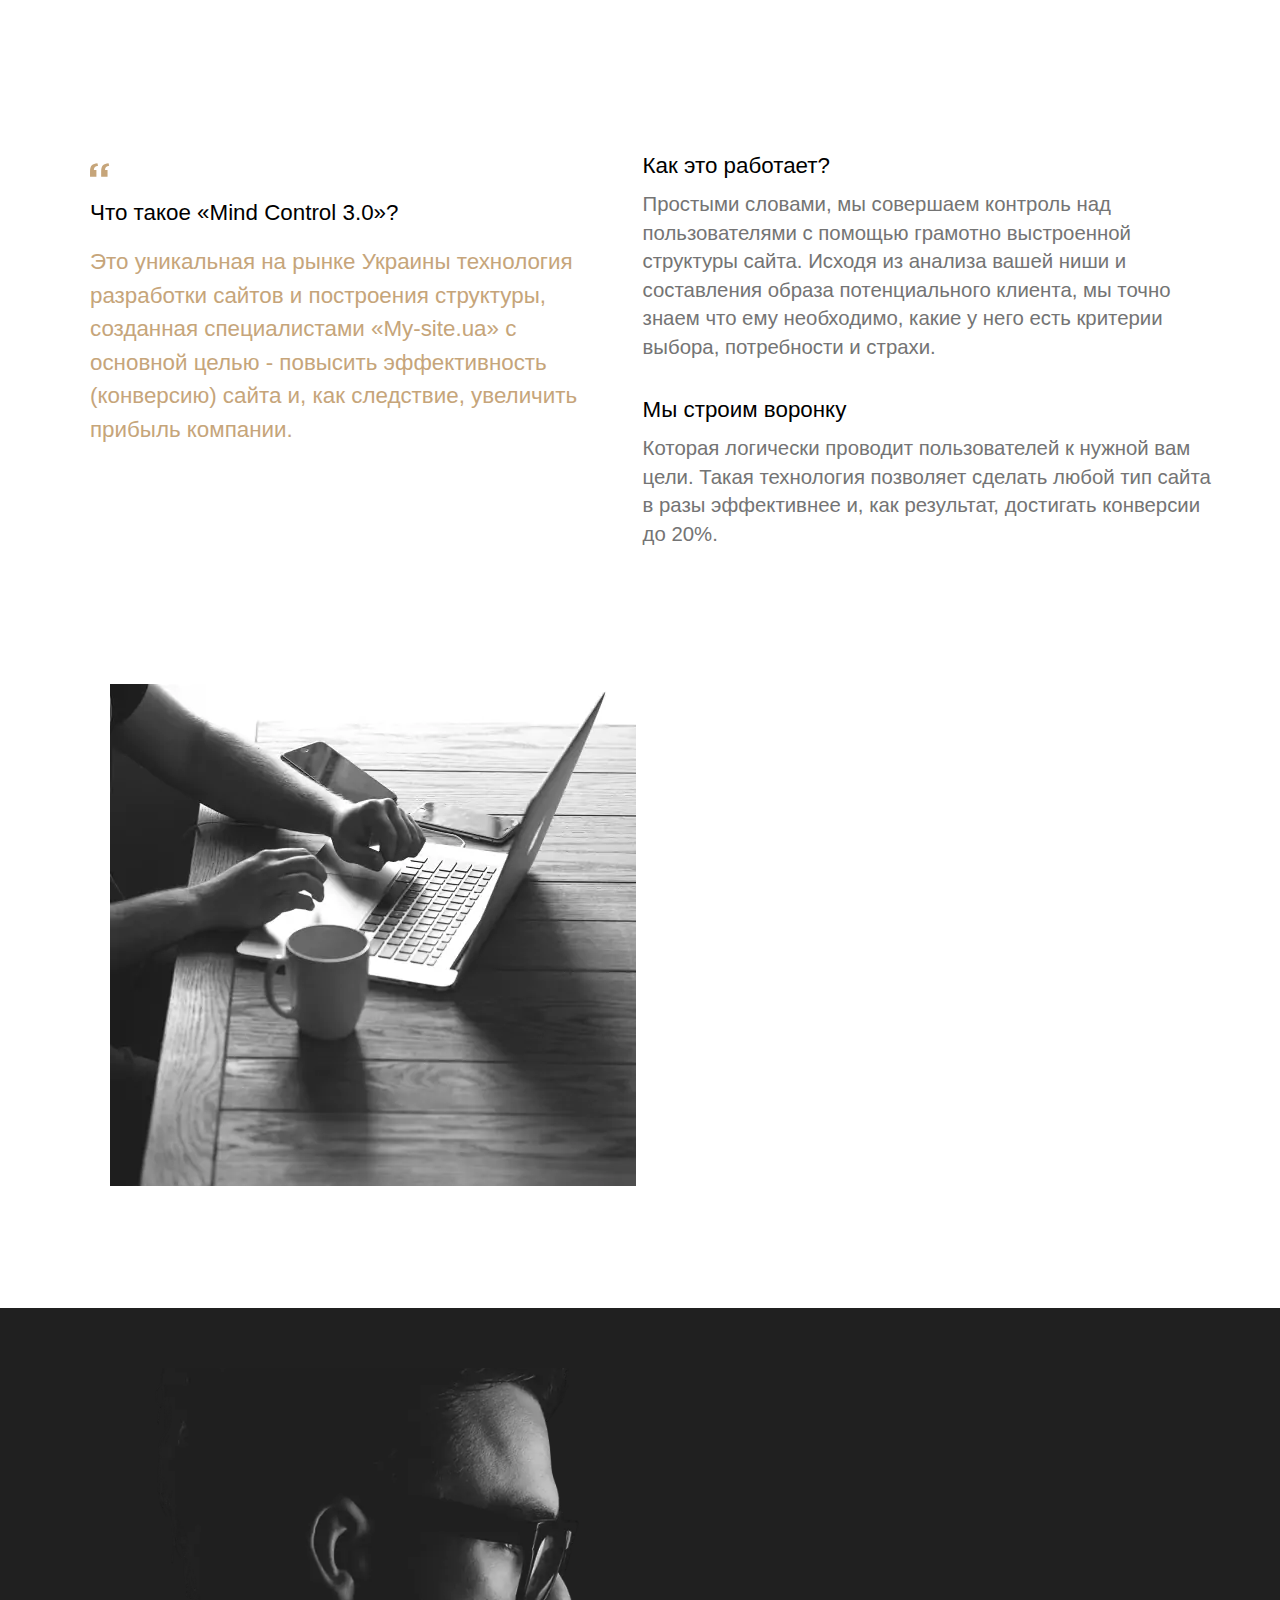
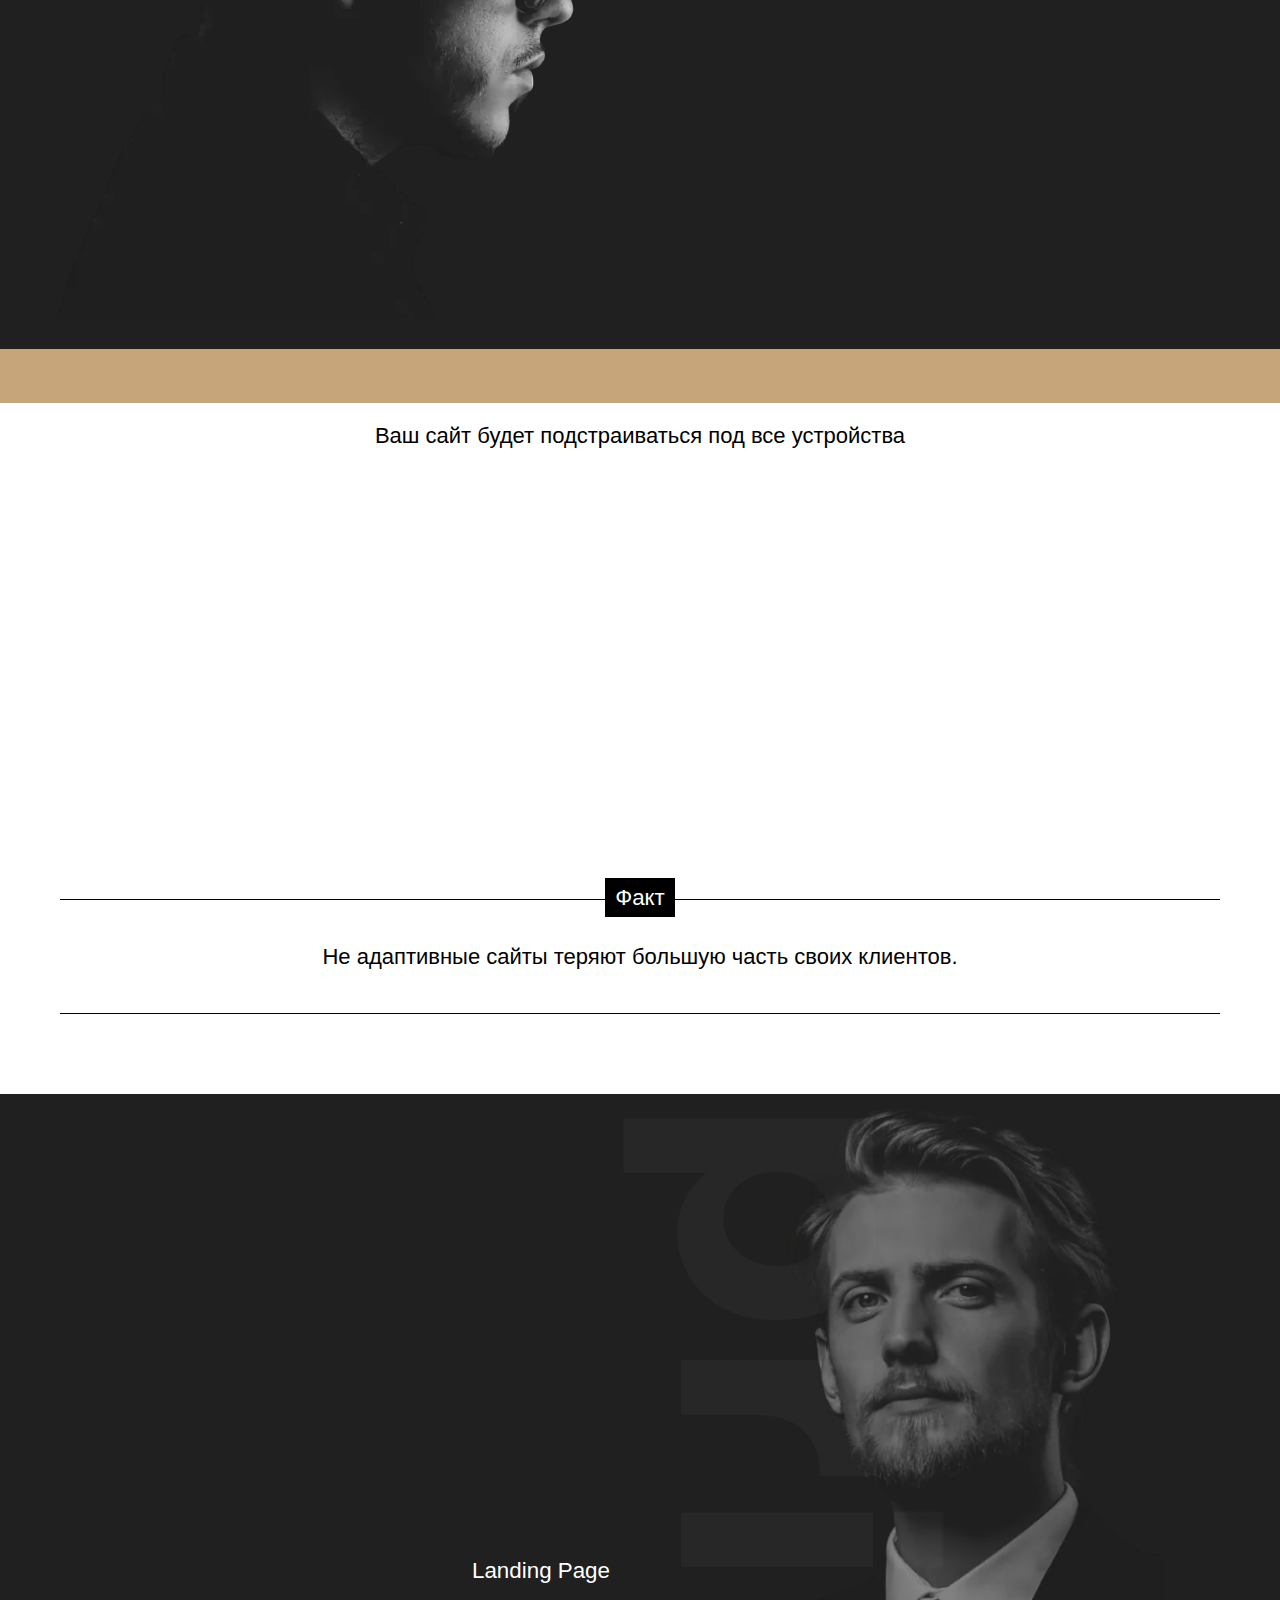
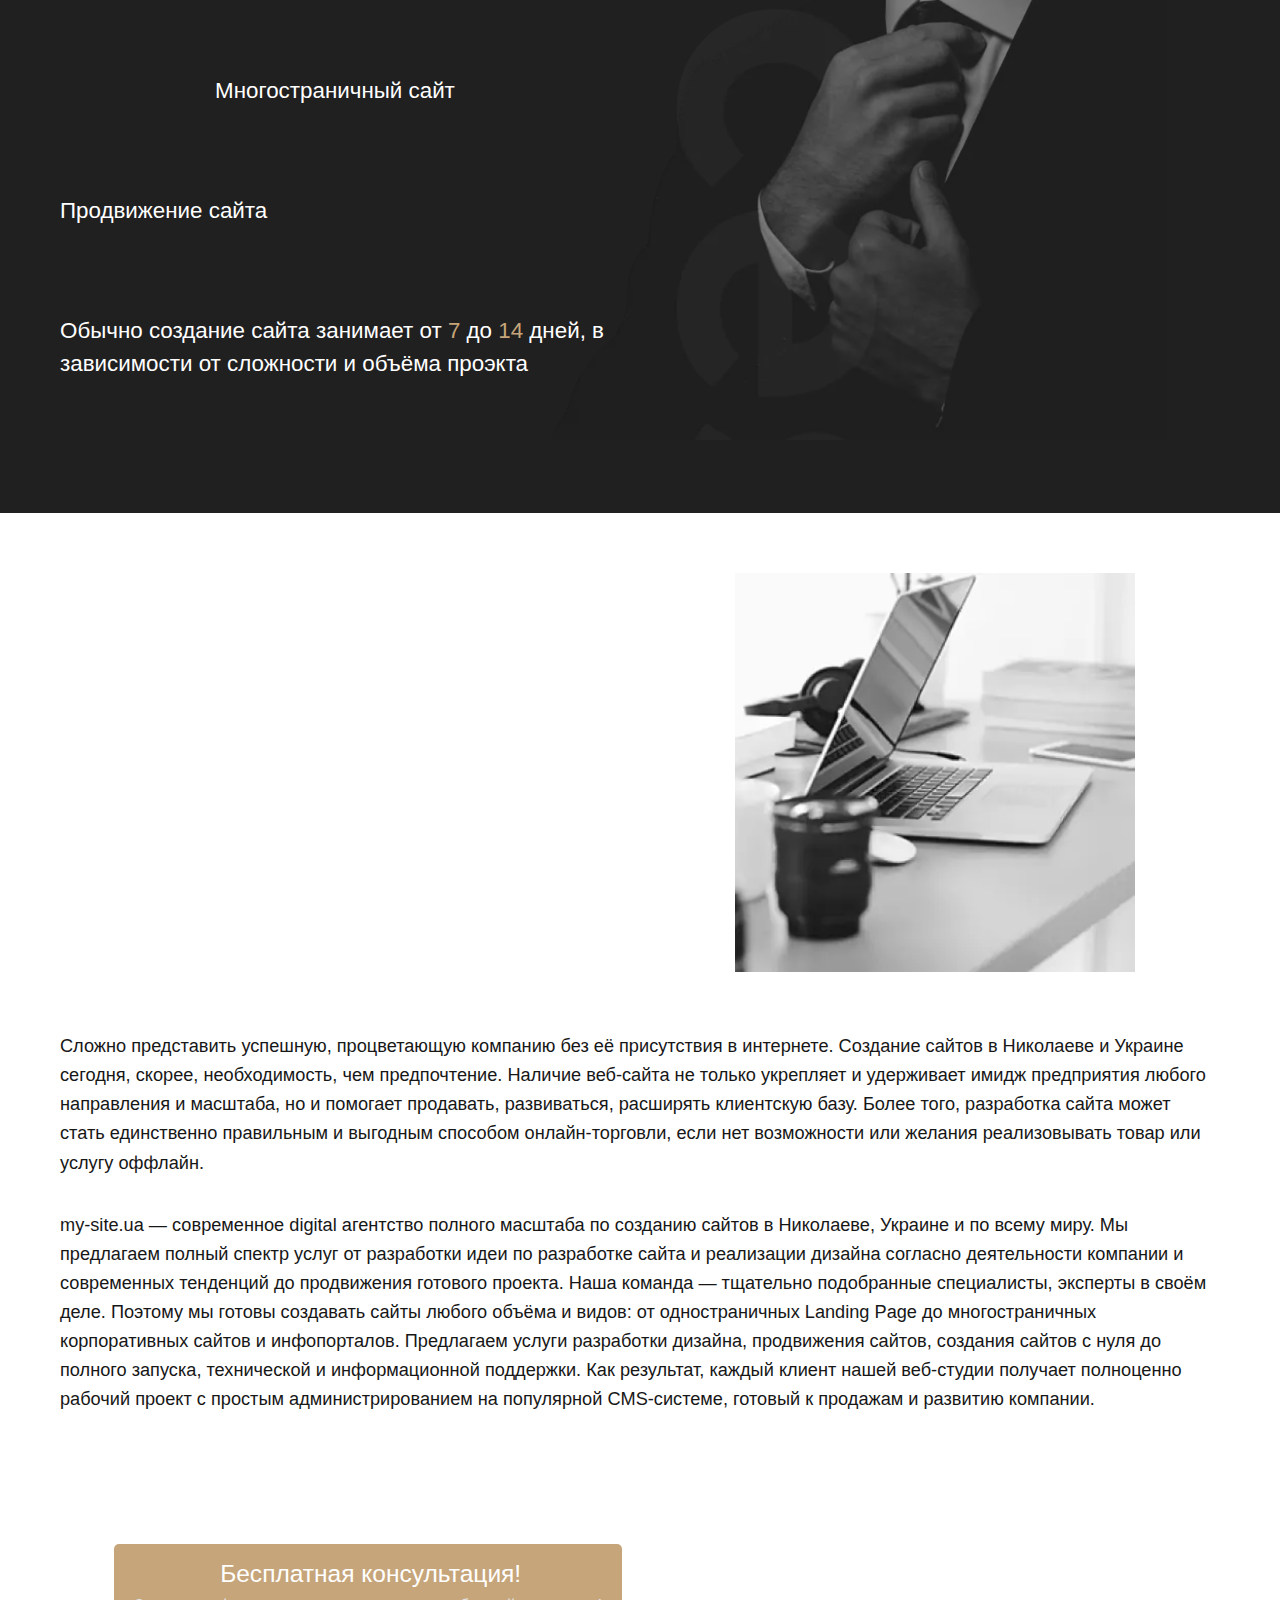
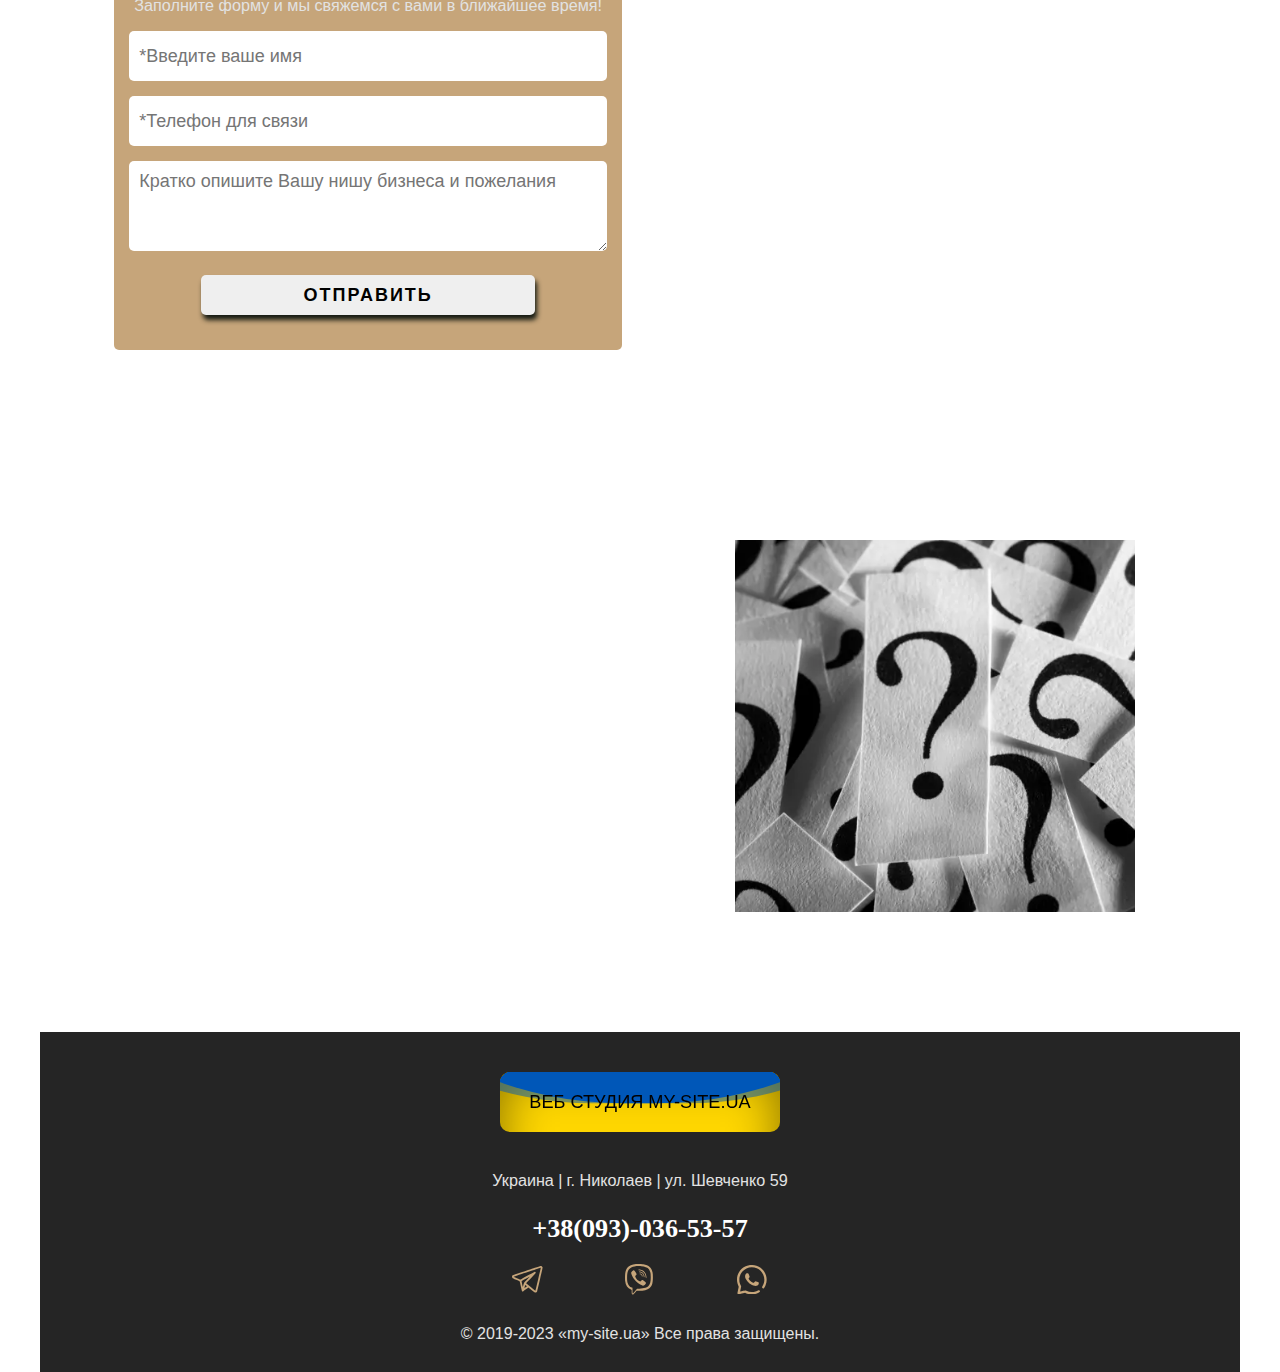
==== commit d3639bfa: "Поменял местами лого и ссылки на соц. сети" ====
--- a/index.html
+++ b/index.html
@@ -40,20 +40,14 @@
     <link rel="stylesheet" href="css/style.css" />
     <title>Разработка современных сайтов в Украине</title>
     <script defer src="js/script.js"></script>
-    <meta name="google-site-verification" content="GhAb5Sy5HXSMIzXZQrEIYGLm0sB2SMdjZplYqWndh3U" />
+    <meta
+      name="google-site-verification"
+      content="GhAb5Sy5HXSMIzXZQrEIYGLm0sB2SMdjZplYqWndh3U" />
   </head>
   <body>
     <div class="wrapper">
       <header class="header" id="navbar">
         <div class="header__container">
-          <div class="header__logo">
-            <a
-              href="https://dimamarktarg.github.io/dev-site/"
-              class="header__logo"
-              ><div class="logo_1"><tt>MS</tt></div>
-              <div class="logo_2"><tt>UA</tt></div></a
-            >
-          </div>
           <div class="nav__text">
             <a href="https://t.me/Smile111" target="_blank" rel="nofollow">
               <svg
@@ -92,6 +86,14 @@
                   fill="#c6a57a"></path>
               </svg>
             </a>
+          </div>
+          <div class="header__logo">
+            <a
+              href="https://dimamarktarg.github.io/dev-site/"
+              class="header__logo"
+              ><div class="logo_1"><tt>MS</tt></div>
+              <div class="logo_2"><tt>UA</tt></div></a
+            >
           </div>
           <div class="header__menu menu">
             <div class="menu__icon">
--- a/css/style.css
+++ b/css/style.css
@@ -223,21 +223,23 @@
   z-index: 5;
   display: flex;
   align-items: center;
-
+  /* padding-right: 4px; */
   flex-direction: column;
-  letter-spacing: 4px;
+  letter-spacing: 3px;
   line-height: 1;
-  font-size: 15px;
+  font-size: 13px;
 }
 .logo_1 {
   padding: 0px 12px 0px 14px;
   color: #ffd700;
   background-color: #0057b8;
+  border-radius: 2px 2px 0 0;
 }
 .logo_2 {
   background-color: #ffd700;
   padding: 0px 12px 0px 14px;
   color: #0057b8;
+  border-radius: 0 0 2px 2px;
 }
 
 .nav__text {
@@ -248,7 +250,6 @@
 }
 .nav__text a {
   padding-left: 8px;
-  padding-right: 8px;
   position: relative;
   top: 2px;
 }
